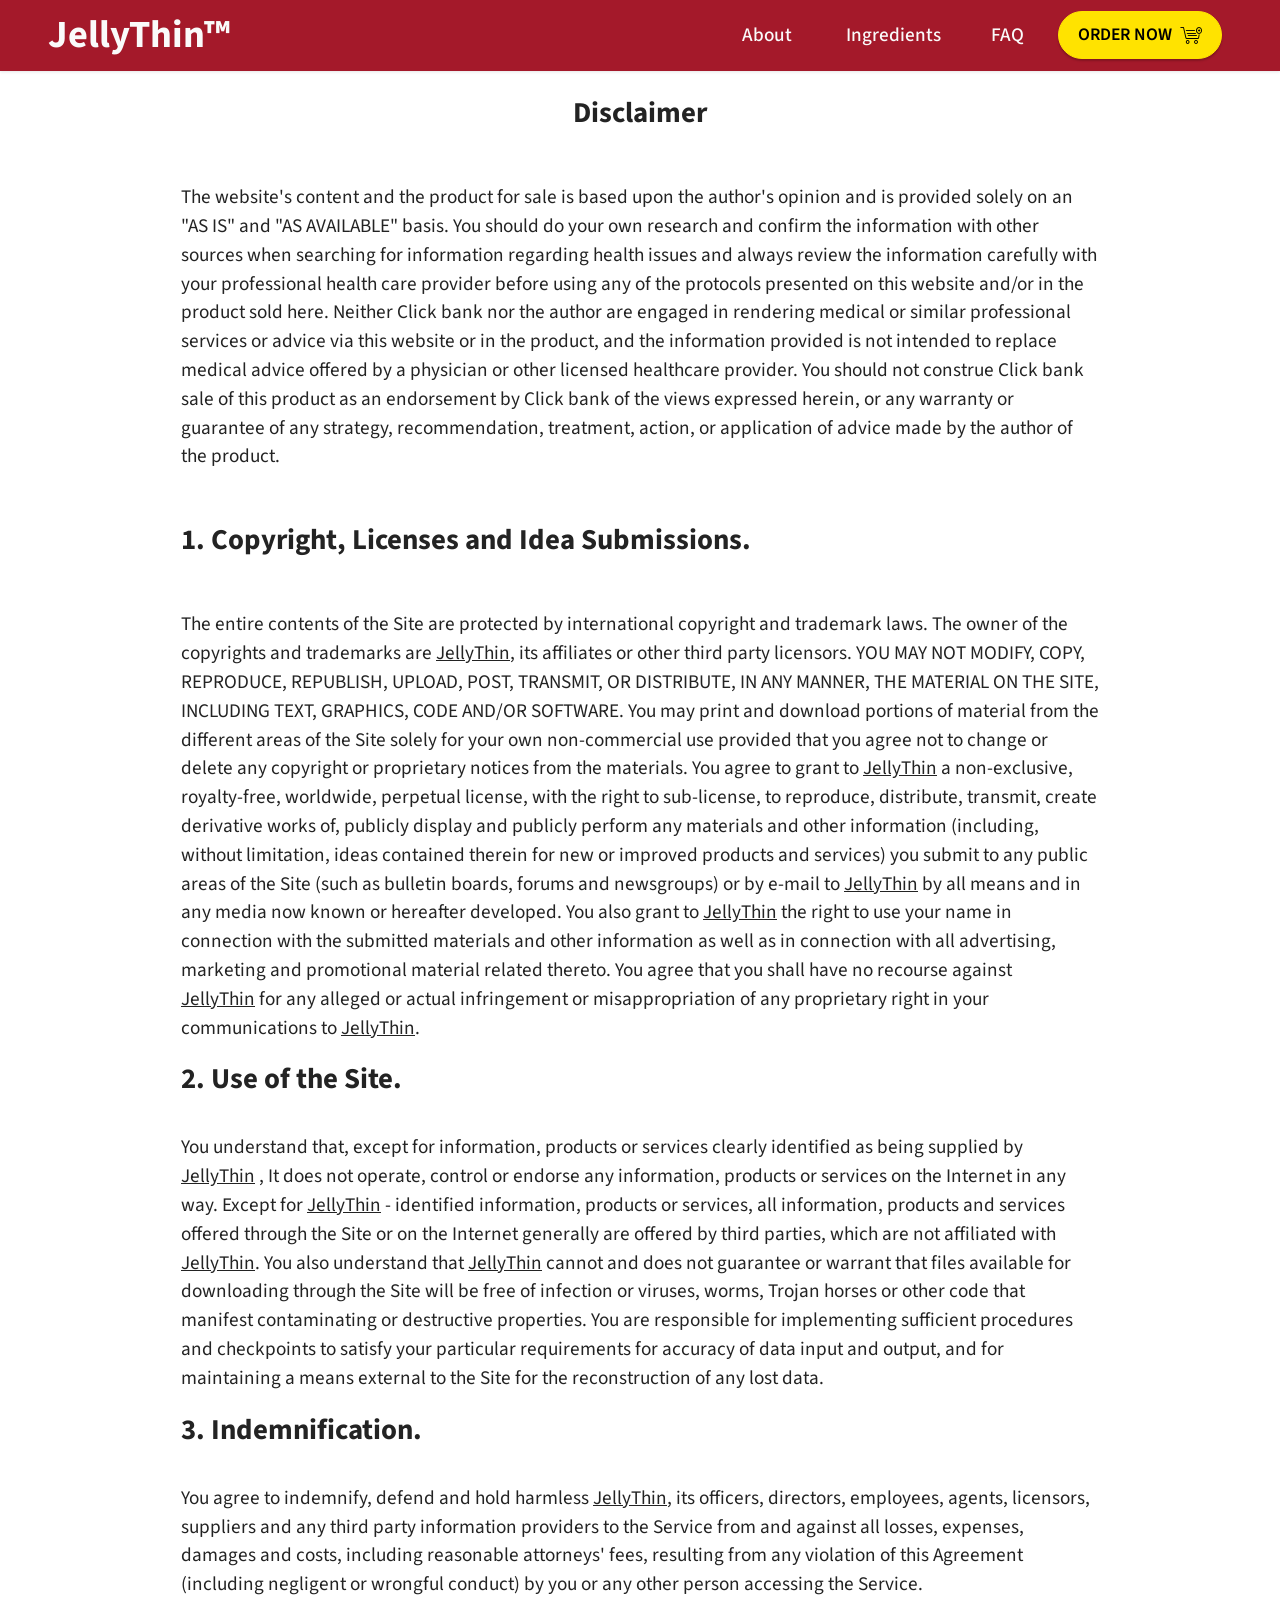
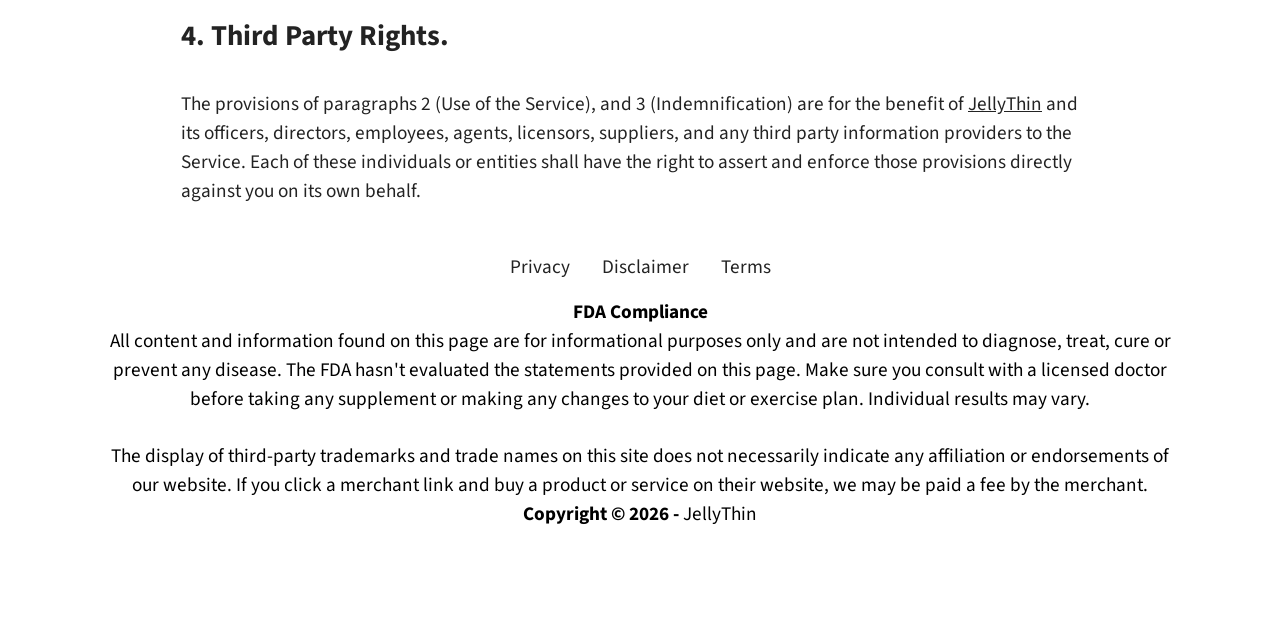
==== disclaimer.html @ e193b575 "Add files via upload" ====
<!DOCTYPE html>
<html  >
<head>
  <!-- Site made with Mobirise Website Builder v5.9.18, https://mobirise.com -->
  <meta charset="UTF-8">
  <meta http-equiv="X-UA-Compatible" content="IE=edge">
  <meta name="generator" content="Mobirise v5.9.18, mobirise.com">
  <meta name="viewport" content="width=device-width, initial-scale=1, minimum-scale=1">
  <link rel="shortcut icon" href="assets/images/jellythin-128x108.png" type="image/x-icon">
  <meta name="description" content="Disclaimer">
  
  
  <title>Disclaimer</title>
  <link rel="stylesheet" href="assets/web/assets/mobirise-icons/mobirise-icons.css">
  <link rel="stylesheet" href="assets/bootstrap/css/bootstrap.min.css">
  <link rel="stylesheet" href="assets/bootstrap/css/bootstrap-grid.min.css">
  <link rel="stylesheet" href="assets/bootstrap/css/bootstrap-reboot.min.css">
  <link rel="stylesheet" href="assets/animatecss/animate.css">
  <link rel="stylesheet" href="assets/dropdown/css/style.css">
  <link rel="stylesheet" href="assets/socicon/css/styles.css">
  <link rel="stylesheet" href="assets/theme/css/style.css">
  <link rel="preload" href="https://fonts.googleapis.com/css?family=Source+Sans+Pro:200,200i,300,300i,400,400i,600,600i,700,700i,900,900i&display=swap" as="style" onload="this.onload=null;this.rel='stylesheet'">
  <noscript><link rel="stylesheet" href="https://fonts.googleapis.com/css?family=Source+Sans+Pro:200,200i,300,300i,400,400i,600,600i,700,700i,900,900i&display=swap"></noscript>
  <link rel="preload" as="style" href="assets/mobirise/css/mbr-additional.css?v=wkaoGS"><link rel="stylesheet" href="assets/mobirise/css/mbr-additional.css?v=wkaoGS" type="text/css">

  
  
  
</head>
<body>
  
  <section data-bs-version="5.1" class="menu menu2 cid-tmA18yABu7" once="menu" id="menu2-3i">
    
    <nav class="navbar navbar-dropdown navbar-fixed-top navbar-expand-lg">
        <div class="container-fluid">
            <div class="navbar-brand">
                
                <span class="navbar-caption-wrap"><a class="navbar-caption text-white text-primary display-2" href="/order">JellyThin™<br></a></span>
            </div>
            <button class="navbar-toggler" type="button" data-toggle="collapse" data-bs-toggle="collapse" data-target="#navbarSupportedContent" data-bs-target="#navbarSupportedContent" aria-controls="navbarNavAltMarkup" aria-expanded="false" aria-label="Toggle navigation">
                <div class="hamburger">
                    <span></span>
                    <span></span>
                    <span></span>
                    <span></span>
                </div>
            </button>
            <div class="collapse navbar-collapse" id="navbarSupportedContent">
                <ul class="navbar-nav nav-dropdown" data-app-modern-menu="true"><li class="nav-item"><a class="nav-link link text-white display-7" href="index.html#image1-1t">About&nbsp;</a></li>
                    <li class="nav-item"><a class="nav-link link text-white text-primary display-7" href="index.html#content9-6c">Ingredients</a>
                    </li><li class="nav-item"><a class="nav-link link text-white text-primary display-7" href="index.html#content16-19">FAQ</a></li></ul>
                
                <div class="navbar-buttons mbr-section-btn"><a class="btn btn-primary display-4" href="https://jellythin.com/funnelb3/af1/?aff_id=16686"><span class="mbri-cart-add mbr-iconfont mbr-iconfont-btn"></span>ORDER NOW</a></div>
            </div>
        </div>
    </nav>
</section>

<section data-bs-version="5.1" class="content4 cid-tnPBHiR7om" id="content4-3j">
    

    
    
    <div class="container">
        <div class="row justify-content-center">
            <div class="title col-md-12 col-lg-10">
                <h3 class="mbr-section-title mbr-fonts-style align-center mb-4 display-5"><strong>Disclaimer</strong>
                </h3>
                
                
            </div>
        </div>
    </div>
</section>

<section data-bs-version="5.1" class="content5 cid-tAItBoYvZy" id="content5-5b">
    
    <div class="container">
        <div class="row justify-content-center">
            <div class="col-md-12 col-lg-10">
                
                
                <p class="mbr-text mbr-fonts-style display-7">
                    The website's content and the product for sale is based upon the author's opinion and is provided solely on an "AS IS" and "AS AVAILABLE" basis. You should do your own research and confirm the information with other sources when searching for information regarding health issues and always review the information carefully with your professional health care provider before using any of the protocols presented on this website and/or in the product sold here. Neither Click bank nor the author are engaged in rendering medical or similar professional services or advice via this website or in the product, and the information provided is not intended to replace medical advice offered by a physician or other licensed healthcare provider. You should not construe Click bank sale of this product as an endorsement by Click bank of the views expressed herein, or any warranty or guarantee of any strategy, recommendation, treatment, action, or application of advice made by the author of the product.</p>
            </div>
        </div>
    </div>
</section>

<section data-bs-version="5.1" class="content4 cid-tAItU4vJtG" id="content4-5c">
    

    
    
    <div class="container">
        <div class="row justify-content-center">
            <div class="title col-md-12 col-lg-10">
                <h3 class="mbr-section-title mbr-fonts-style align-center mb-4 display-5"><strong>1. Copyright, Licenses and Idea Submissions.</strong></h3>
                
                
            </div>
        </div>
    </div>
</section>

<section data-bs-version="5.1" class="content5 cid-tAIu7JBlQI" id="content5-5d">
    
    <div class="container">
        <div class="row justify-content-center">
            <div class="col-md-12 col-lg-10">
                
                
                <p class="mbr-text mbr-fonts-style display-7">
                    The entire contents of the Site are protected by international copyright and trademark laws. The owner of the copyrights and trademarks are <u>JellyThin</u>, its affiliates or other third party licensors. YOU MAY NOT MODIFY, COPY, REPRODUCE, REPUBLISH, UPLOAD, POST, TRANSMIT, OR DISTRIBUTE, IN ANY MANNER, THE MATERIAL ON THE SITE, INCLUDING TEXT, GRAPHICS, CODE AND/OR SOFTWARE. You may print and download portions of material from the different areas of the Site solely for your own non-commercial use provided that you agree not to change or delete any copyright or proprietary notices from the materials. You agree to grant to <u>JellyThin</u>&nbsp;a non-exclusive, royalty-free, worldwide, perpetual license, with the right to sub-license, to reproduce, distribute, transmit, create derivative works of, publicly display and publicly perform any materials and other information (including, without limitation, ideas contained therein for new or improved products and services) you submit to any public areas of the Site (such as bulletin boards, forums and newsgroups) or by e-mail to <u>JellyThin</u>&nbsp;by all means and in any media now known or hereafter developed. You also grant to <u>JellyThin</u>&nbsp;the right to use your name in connection with the submitted materials and other information as well as in connection with all advertising, marketing and promotional material related thereto. You agree that you shall have no recourse against <u>JellyThin</u>&nbsp;for any alleged or actual infringement or misappropriation of any proprietary right in your communications to <u>JellyThin</u>.</p>
            </div>
        </div>
    </div>
</section>

<section data-bs-version="5.1" class="content4 cid-tAIug8sEMw" id="content4-5e">
    

    
    
    <div class="container">
        <div class="row justify-content-center">
            <div class="title col-md-12 col-lg-10">
                <h3 class="mbr-section-title mbr-fonts-style align-center mb-4 display-5"><strong>2. Use of the Site.</strong></h3>
                
                
            </div>
        </div>
    </div>
</section>

<section data-bs-version="5.1" class="content5 cid-tAIuslZqyq" id="content5-5f">
    
    <div class="container">
        <div class="row justify-content-center">
            <div class="col-md-12 col-lg-10">
                
                
                <p class="mbr-text mbr-fonts-style display-7">
                    You understand that, except for information, products or services clearly identified as being supplied by <u>JellyThin</u>&nbsp;, It&nbsp;does not operate, control or endorse any information, products or services on the Internet in any way. Except for <u>JellyThin</u>&nbsp;- identified information, products or services, all information, products and services offered through the Site or on the Internet generally are offered by third parties, which are not affiliated with <u>JellyThin</u>. You also understand that <u>JellyThin</u>&nbsp;cannot and does not guarantee or warrant that files available for downloading through the Site will be free of infection or viruses, worms, Trojan horses or other code that manifest contaminating or destructive properties. You are responsible for implementing sufficient procedures and checkpoints to satisfy your particular requirements for accuracy of data input and output, and for maintaining a means external to the Site for the reconstruction of any lost data.</p>
            </div>
        </div>
    </div>
</section>

<section data-bs-version="5.1" class="content4 cid-tAIuAgAte2" id="content4-5g">
    

    
    
    <div class="container">
        <div class="row justify-content-center">
            <div class="title col-md-12 col-lg-10">
                <h3 class="mbr-section-title mbr-fonts-style align-center mb-4 display-5"><strong>3. Indemnification.</strong></h3>
                
                
            </div>
        </div>
    </div>
</section>

<section data-bs-version="5.1" class="content5 cid-tAIuBh2mSm" id="content5-5h">
    
    <div class="container">
        <div class="row justify-content-center">
            <div class="col-md-12 col-lg-10">
                
                
                <p class="mbr-text mbr-fonts-style display-7">
                    You agree to indemnify, defend and hold harmless <u>JellyThin</u>, its officers, directors, employees, agents, licensors, suppliers and any third party information providers to the Service from and against all losses, expenses, damages and costs, including reasonable attorneys' fees, resulting from any violation of this Agreement (including negligent or wrongful conduct) by you or any other person accessing the Service.</p>
            </div>
        </div>
    </div>
</section>

<section data-bs-version="5.1" class="content4 cid-tAIuNhwiAn" id="content4-5i">
    

    
    
    <div class="container">
        <div class="row justify-content-center">
            <div class="title col-md-12 col-lg-10">
                <h3 class="mbr-section-title mbr-fonts-style align-center mb-4 display-5"><strong>4. Third Party Rights.</strong></h3>
                
                
            </div>
        </div>
    </div>
</section>

<section data-bs-version="5.1" class="content5 cid-tAIuO10ISX" id="content5-5j">
    
    <div class="container">
        <div class="row justify-content-center">
            <div class="col-md-12 col-lg-10">
                
                
                <p class="mbr-text mbr-fonts-style display-7">
                    The provisions of paragraphs 2 (Use of the Service), and 3 (Indemnification) are for the benefit of <u>JellyThin</u>&nbsp;and its officers, directors, employees, agents, licensors, suppliers, and any third party information providers to the Service. Each of these individuals or entities shall have the right to assert and enforce those provisions directly against you on its own behalf.</p>
            </div>
        </div>
    </div>
</section>

<section data-bs-version="5.1" class="footer3 cid-tBujDcPTMr" once="footers" id="footer3-64">

    

    

    <div class="container">
        <div class="media-container-row align-center mbr-white">
            <div class="row row-links">
                <ul class="foot-menu">
                    
                    
                    
                    
                    
                <li class="foot-menu-item mbr-fonts-style display-7"><a href="privacy.html" class="text-danger" target="_blank">Privacy</a></li><li class="foot-menu-item mbr-fonts-style display-7"><a href="disclaimer.html" class="text-danger" target="_blank">Disclaimer</a></li><li class="foot-menu-item mbr-fonts-style display-7"><a href="terms.html" class="text-danger" target="_blank">Terms</a></li></ul>
            </div>
            
            <div class="row row-copirayt">
                <p class="mbr-text mb-0 mbr-fonts-style mbr-white align-center display-7"><strong>FDA Compliance</strong><br>All content and information found on this page are for informational purposes only and are not intended to diagnose, treat, cure or prevent any disease. The FDA hasn't evaluated the statements provided on this page. Make sure you consult with a licensed doctor before taking any supplement or making any changes to your diet or exercise plan. Individual results may vary.<br>
<br>The display of third-party trademarks and trade names on this site does not necessarily indicate any affiliation or endorsements of our website. If you click a merchant link and buy a product or service on their website, we may be paid a fee by the merchant.
<br><strong>Copyright © 2026 -&nbsp;</strong>JellyThin</p>
            </div>
        </div>
    </div>
</section><section class="display-7" style="padding: 0;align-items: center;justify-content: center;flex-wrap: wrap;    align-content: center;display: flex;position: relative;height: 4rem;"><a href="https://mobiri.se/2912600" style="flex: 1 1;height: 4rem;position: absolute;width: 100%;z-index: 1;"><img alt="" style="height: 4rem;" src="[data-uri]"></a><p style="margin: 0;text-align: center;" class="display-7">&#8204;</p><a style="z-index:1" href="https://mobirise.com/builder/no-code-website-builder.html">No Code Website Builder</a></section><script src="assets/bootstrap/js/bootstrap.bundle.min.js"></script>  <script src="assets/smoothscroll/smooth-scroll.js"></script>  <script src="assets/ytplayer/index.js"></script>  <script src="assets/dropdown/js/navbar-dropdown.js"></script>  <script src="assets/theme/js/script.js"></script>  
  
  
 <div id="scrollToTop" class="scrollToTop mbr-arrow-up"><a style="text-align: center;"><i class="mbr-arrow-up-icon mbr-arrow-up-icon-cm cm-icon cm-icon-smallarrow-up"></i></a></div>
    <input name="animation" type="hidden">
  </body>
</html>
---- assets/web/assets/mobirise-icons/mobirise-icons.css ----
@font-face {
  font-family: 'MobiriseIcons';
  src:  url('mobirise-icons.eot?spat4u');
  src:  url('mobirise-icons.eot?spat4u#iefix') format('embedded-opentype'),
    url('mobirise-icons.ttf?spat4u') format('truetype'),
    url('mobirise-icons.woff?spat4u') format('woff'),
    url('mobirise-icons.svg?spat4u#MobiriseIcons') format('svg');
  font-weight: normal;
  font-style: normal;
  font-display: swap;
}

[class^="mbri-"], [class*=" mbri-"] {
  /* use !important to prevent issues with browser extensions that change fonts */
  font-family: MobiriseIcons !important;
  speak: none;
  font-style: normal;
  font-weight: normal;
  font-variant: normal;
  text-transform: none;
  line-height: 1;

  /* Better Font Rendering =========== */
  -webkit-font-smoothing: antialiased;
  -moz-osx-font-smoothing: grayscale;
}

.mbri-add-submenu:before {
  content: "\e900";
}
.mbri-alert:before {
  content: "\e901";
}
.mbri-align-center:before {
  content: "\e902";
}
.mbri-align-justify:before {
  content: "\e903";
}
.mbri-align-left:before {
  content: "\e904";
}
.mbri-align-right:before {
  content: "\e905";
}
.mbri-android:before {
  content: "\e906";
}
.mbri-apple:before {
  content: "\e907";
}
.mbri-arrow-down:before {
  content: "\e908";
}
.mbri-arrow-next:before {
  content: "\e909";
}
.mbri-arrow-prev:before {
  content: "\e90a";
}
.mbri-arrow-up:before {
  content: "\e90b";
}
.mbri-bold:before {
  content: "\e90c";
}
.mbri-bookmark:before {
  content: "\e90d";
}
.mbri-bootstrap:before {
  content: "\e90e";
}
.mbri-briefcase:before {
  content: "\e90f";
}
.mbri-browse:before {
  content: "\e910";
}
.mbri-bulleted-list:before {
  content: "\e911";
}
.mbri-calendar:before {
  content: "\e912";
}
.mbri-camera:before {
  content: "\e913";
}
.mbri-cart-add:before {
  content: "\e914";
}
.mbri-cart-full:before {
  content: "\e915";
}
.mbri-cash:before {
  content: "\e916";
}
.mbri-change-style:before {
  content: "\e917";
}
.mbri-chat:before {
  content: "\e918";
}
.mbri-clock:before {
  content: "\e919";
}
.mbri-close:before {
  content: "\e91a";
}
.mbri-cloud:before {
  content: "\e91b";
}
.mbri-code:before {
  content: "\e91c";
}
.mbri-contact-form:before {
  content: "\e91d";
}
.mbri-credit-card:before {
  content: "\e91e";
}
.mbri-cursor-click:before {
  content: "\e91f";
}
.mbri-cust-feedback:before {
  content: "\e920";
}
.mbri-database:before {
  content: "\e921";
}
.mbri-delivery:before {
  content: "\e922";
}
.mbri-desktop:before {
  content: "\e923";
}
.mbri-devices:before {
  content: "\e924";
}
.mbri-down:before {
  content: "\e925";
}
.mbri-download:before {
  content: "\e989";
}
.mbri-drag-n-drop:before {
  content: "\e927";
}
.mbri-drag-n-drop2:before {
  content: "\e928";
}
.mbri-edit:before {
  content: "\e929";
}
.mbri-edit2:before {
  content: "\e92a";
}
.mbri-error:before {
  content: "\e92b";
}
.mbri-extension:before {
  content: "\e92c";
}
.mbri-features:before {
  content: "\e92d";
}
.mbri-file:before {
  content: "\e92e";
}
.mbri-flag:before {
  content: "\e92f";
}
.mbri-folder:before {
  content: "\e930";
}
.mbri-gift:before {
  content: "\e931";
}
.mbri-github:before {
  content: "\e932";
}
.mbri-globe:before {
  content: "\e933";
}
.mbri-globe-2:before {
  content: "\e934";
}
.mbri-growing-chart:before {
  content: "\e935";
}
.mbri-hearth:before {
  content: "\e936";
}
.mbri-help:before {
  content: "\e937";
}
.mbri-home:before {
  content: "\e938";
}
.mbri-hot-cup:before {
  content: "\e939";
}
.mbri-idea:before {
  content: "\e93a";
}
.mbri-image-gallery:before {
  content: "\e93b";
}
.mbri-image-slider:before {
  content: "\e93c";
}
.mbri-info:before {
  content: "\e93d";
}
.mbri-italic:before {
  content: "\e93e";
}
.mbri-key:before {
  content: "\e93f";
}
.mbri-laptop:before {
  content: "\e940";
}
.mbri-layers:before {
  content: "\e941";
}
.mbri-left-right:before {
  content: "\e942";
}
.mbri-left:before {
  content: "\e943";
}
.mbri-letter:before {
  content: "\e944";
}
.mbri-like:before {
  content: "\e945";
}
.mbri-link:before {
  content: "\e946";
}
.mbri-lock:before {
  content: "\e947";
}
.mbri-login:before {
  content: "\e948";
}
.mbri-logout:before {
  content: "\e949";
}
.mbri-magic-stick:before {
  content: "\e94a";
}
.mbri-map-pin:before {
  content: "\e94b";
}
.mbri-menu:before {
  content: "\e94c";
}
.mbri-mobile:before {
  content: "\e94d";
}
.mbri-mobile2:before {
  content: "\e94e";
}
.mbri-mobirise:before {
  content: "\e94f";
}
.mbri-more-horizontal:before {
  content: "\e950";
}
.mbri-more-vertical:before {
  content: "\e951";
}
.mbri-music:before {
  content: "\e952";
}
.mbri-new-file:before {
  content: "\e953";
}
.mbri-numbered-list:before {
  content: "\e954";
}
.mbri-opened-folder:before {
  content: "\e955";
}
.mbri-pages:before {
  content: "\e956";
}
.mbri-paper-plane:before {
  content: "\e957";
}
.mbri-paperclip:before {
  content: "\e958";
}
.mbri-photo:before {
  content: "\e959";
}
.mbri-photos:before {
  content: "\e95a";
}
.mbri-pin:before {
  content: "\e95b";
}
.mbri-play:before {
  content: "\e95c";
}
.mbri-plus:before {
  content: "\e95d";
}
.mbri-preview:before {
  content: "\e95e";
}
.mbri-print:before {
  content: "\e95f";
}
.mbri-protect:before {
  content: "\e960";
}
.mbri-question:before {
  content: "\e961";
}
.mbri-quote-left:before {
  content: "\e962";
}
.mbri-quote-right:before {
  content: "\e963";
}
.mbri-refresh:before {
  content: "\e964";
}
.mbri-responsive:before {
  content: "\e965";
}
.mbri-right:before {
  content: "\e966";
}
.mbri-rocket:before {
  content: "\e967";
}
.mbri-sad-face:before {
  content: "\e968";
}
.mbri-sale:before {
  content: "\e969";
}
.mbri-save:before {
  content: "\e96a";
}
.mbri-search:before {
  content: "\e96b";
}
.mbri-setting:before {
  content: "\e96c";
}
.mbri-setting2:before {
  content: "\e96d";
}
.mbri-setting3:before {
  content: "\e96e";
}
.mbri-share:before {
  content: "\e96f";
}
.mbri-shopping-bag:before {
  content: "\e970";
}
.mbri-shopping-basket:before {
  content: "\e971";
}
.mbri-shopping-cart:before {
  content: "\e972";
}
.mbri-sites:before {
  content: "\e973";
}
.mbri-smile-face:before {
  content: "\e974";
}
.mbri-speed:before {
  content: "\e975";
}
.mbri-star:before {
  content: "\e976";
}
.mbri-success:before {
  content: "\e977";
}
.mbri-sun:before {
  content: "\e978";
}
.mbri-sun2:before {
  content: "\e979";
}
.mbri-tablet:before {
  content: "\e97a";
}
.mbri-tablet-vertical:before {
  content: "\e97b";
}
.mbri-target:before {
  content: "\e97c";
}
.mbri-timer:before {
  content: "\e97d";
}
.mbri-to-ftp:before {
  content: "\e97e";
}
.mbri-to-local-drive:before {
  content: "\e97f";
}
.mbri-touch-swipe:before {
  content: "\e980";
}
.mbri-touch:before {
  content: "\e981";
}
.mbri-trash:before {
  content: "\e982";
}
.mbri-underline:before {
  content: "\e983";
}
.mbri-unlink:before {
  content: "\e984";
}
.mbri-unlock:before {
  content: "\e985";
}
.mbri-up-down:before {
  content: "\e986";
}
.mbri-up:before {
  content: "\e987";
}
.mbri-update:before {
  content: "\e988";
}
.mbri-upload:before {
 content: "\e926"; 
}
.mbri-user:before {
  content: "\e98a";
}
.mbri-user2:before {
  content: "\e98b";
}
.mbri-users:before {
  content: "\e98c";
}
.mbri-video:before {
  content: "\e98d";
}
.mbri-video-play:before {
  content: "\e98e";
}
.mbri-watch:before {
  content: "\e98f";
}
.mbri-website-theme:before {
  content: "\e990";
}
.mbri-wifi:before {
  content: "\e991";
}
.mbri-windows:before {
  content: "\e992";
}
.mbri-zoom-out:before {
  content: "\e993";
}
.mbri-redo:before {
  content: "\e994";
}
.mbri-undo:before {
  content: "\e995";
}
---- assets/dropdown/css/style.css ----
.navbar-dropdown {
  left: 0;
  padding: 0;
  position: absolute;
  right: 0;
  top: 0;
  transition: all 0.45s ease;
  z-index: 1030;
  background: #282828; }
  .navbar-dropdown .navbar-logo {
    margin-right: 0.8rem;
    transition: margin 0.3s ease-in-out;
    vertical-align: middle; }
    .navbar-dropdown .navbar-logo img {
      height: 3.125rem;
      transition: all 0.3s ease-in-out; }
    .navbar-dropdown .navbar-logo.mbr-iconfont {
      font-size: 3.125rem;
      line-height: 3.125rem; }
  .navbar-dropdown .navbar-caption {
    font-weight: 700;
    white-space: normal;
    vertical-align: -4px;
    line-height: 3.125rem !important; }
    .navbar-dropdown .navbar-caption, .navbar-dropdown .navbar-caption:hover {
      color: inherit;
      text-decoration: none; }
  .navbar-dropdown .mbr-iconfont + .navbar-caption {
    vertical-align: -1px; }
  .navbar-dropdown.navbar-fixed-top {
    position: fixed; }
  .navbar-dropdown .navbar-brand span {
    vertical-align: -4px; }
  .navbar-dropdown.bg-color.transparent {
    background: none; }
  .navbar-dropdown.navbar-short .navbar-brand {
    padding: 0.625rem 0; }
    .navbar-dropdown.navbar-short .navbar-brand span {
      vertical-align: -1px; }
  .navbar-dropdown.navbar-short .navbar-caption {
    line-height: 2.375rem !important;
    vertical-align: -2px; }
  .navbar-dropdown.navbar-short .navbar-logo {
    margin-right: 0.5rem; }
    .navbar-dropdown.navbar-short .navbar-logo img {
      height: 2.375rem; }
    .navbar-dropdown.navbar-short .navbar-logo.mbr-iconfont {
      font-size: 2.375rem;
      line-height: 2.375rem; }
  .navbar-dropdown.navbar-short .mbr-table-cell {
    height: 3.625rem; }
  .navbar-dropdown .navbar-close {
    left: 0.6875rem;
    position: fixed;
    top: 0.75rem;
    z-index: 1000; }
  .navbar-dropdown .hamburger-icon {
    content: "";
    display: inline-block;
    vertical-align: middle;
    width: 16px;
    -webkit-box-shadow: 0 -6px 0 1px #282828,0 0 0 1px #282828,0 6px 0 1px #282828;
    -moz-box-shadow: 0 -6px 0 1px #282828,0 0 0 1px #282828,0 6px 0 1px #282828;
    box-shadow: 0 -6px 0 1px #282828,0 0 0 1px #282828,0 6px 0 1px #282828; }

.dropdown-menu .dropdown-toggle[data-toggle="dropdown-submenu"]::after {
  border-bottom: 0.35em solid transparent;
  border-left: 0.35em solid;
  border-right: 0;
  border-top: 0.35em solid transparent;
  margin-left: 0.3rem; }

.dropdown-menu .dropdown-item:focus {
  outline: 0; }

.nav-dropdown {
  font-size: 0.75rem;
  font-weight: 500;
  height: auto !important; }
  .nav-dropdown .nav-btn {
    padding-left: 1rem; }
  .nav-dropdown .link {
    margin: .667em 1.667em;
    font-weight: 500;
    padding: 0;
    transition: color .2s ease-in-out; }
    .nav-dropdown .link.dropdown-toggle {
      margin-right: 2.583em; }
      .nav-dropdown .link.dropdown-toggle::after {
        margin-left: .25rem;
        border-top: 0.35em solid;
        border-right: 0.35em solid transparent;
        border-left: 0.35em solid transparent;
        border-bottom: 0; }
      .nav-dropdown .link.dropdown-toggle[aria-expanded="true"] {
        margin: 0;
        padding: 0.667em 3.263em  0.667em 1.667em; }
  .nav-dropdown .link::after,
  .nav-dropdown .dropdown-item::after {
    color: inherit; }
  .nav-dropdown .btn {
    font-size: 0.75rem;
    font-weight: 700;
    letter-spacing: 0;
    margin-bottom: 0;
    padding-left: 1.25rem;
    padding-right: 1.25rem; }
  .nav-dropdown .dropdown-menu {
    border-radius: 0;
    border: 0;
    left: 0;
    margin: 0;
    padding-bottom: 1.25rem;
    padding-top: 1.25rem;
    position: relative; }
  .nav-dropdown .dropdown-submenu {
    margin-left: 0.125rem;
    top: 0; }
  .nav-dropdown .dropdown-item {
    font-weight: 500;
    line-height: 2;
    padding: 0.3846em 4.615em 0.3846em 1.5385em;
    position: relative;
    transition: color .2s ease-in-out, background-color .2s ease-in-out; }
    .nav-dropdown .dropdown-item::after {
      margin-top: -0.3077em;
      position: absolute;
      right: 1.1538em;
      top: 50%; }
    .nav-dropdown .dropdown-item:focus, .nav-dropdown .dropdown-item:hover {
      background: none; }

@media (max-width: 767px) {
  .nav-dropdown.navbar-toggleable-sm {
    bottom: 0;
    display: none;
    left: 0;
    overflow-x: hidden;
    position: fixed;
    top: 0;
    transform: translateX(-100%);
    -ms-transform: translateX(-100%);
    -webkit-transform: translateX(-100%);
    width: 18.75rem;
    z-index: 999; } }
.nav-dropdown.navbar-toggleable-xl {
  bottom: 0;
  display: none;
  left: 0;
  overflow-x: hidden;
  position: fixed;
  top: 0;
  transform: translateX(-100%);
  -ms-transform: translateX(-100%);
  -webkit-transform: translateX(-100%);
  width: 18.75rem;
  z-index: 999; }

.nav-dropdown-sm {
  display: block !important;
  overflow-x: hidden;
  overflow: auto;
  padding-top: 3.875rem; }
  .nav-dropdown-sm::after {
    content: "";
    display: block;
    height: 3rem;
    width: 100%; }
  .nav-dropdown-sm.collapse.in ~ .navbar-close {
    display: block !important; }
  .nav-dropdown-sm.collapsing, .nav-dropdown-sm.collapse.in {
    transform: translateX(0);
    -ms-transform: translateX(0);
    -webkit-transform: translateX(0);
    transition: all 0.25s ease-out;
    -webkit-transition: all 0.25s ease-out;
    background: #282828; }
  .nav-dropdown-sm.collapsing[aria-expanded="false"] {
    transform: translateX(-100%);
    -ms-transform: translateX(-100%);
    -webkit-transform: translateX(-100%); }
  .nav-dropdown-sm .nav-item {
    display: block;
    margin-left: 0 !important;
    padding-left: 0; }
  .nav-dropdown-sm .link,
  .nav-dropdown-sm .dropdown-item {
    border-top: 1px dotted rgba(255, 255, 255, 0.1);
    font-size: 0.8125rem;
    line-height: 1.6;
    margin: 0 !important;
    padding: 0.875rem 2.4rem 0.875rem 1.5625rem !important;
    position: relative;
    white-space: normal; }
    .nav-dropdown-sm .link:focus, .nav-dropdown-sm .link:hover,
    .nav-dropdown-sm .dropdown-item:focus,
    .nav-dropdown-sm .dropdown-item:hover {
      background: rgba(0, 0, 0, 0.2) !important;
      color: #c0a375; }
  .nav-dropdown-sm .nav-btn {
    position: relative;
    padding: 1.5625rem 1.5625rem 0 1.5625rem; }
    .nav-dropdown-sm .nav-btn::before {
      border-top: 1px dotted rgba(255, 255, 255, 0.1);
      content: "";
      left: 0;
      position: absolute;
      top: 0;
      width: 100%; }
    .nav-dropdown-sm .nav-btn + .nav-btn {
      padding-top: 0.625rem; }
      .nav-dropdown-sm .nav-btn + .nav-btn::before {
        display: none; }
  .nav-dropdown-sm .btn {
    padding: 0.625rem 0; }
  .nav-dropdown-sm .dropdown-toggle[data-toggle="dropdown-submenu"]::after {
    margin-left: .25rem;
    border-top: 0.35em solid;
    border-right: 0.35em solid transparent;
    border-left: 0.35em solid transparent;
    border-bottom: 0; }
  .nav-dropdown-sm .dropdown-toggle[data-toggle="dropdown-submenu"][aria-expanded="true"]::after {
    border-top: 0;
    border-right: 0.35em solid transparent;
    border-left: 0.35em solid transparent;
    border-bottom: 0.35em solid; }
  .nav-dropdown-sm .dropdown-menu {
    margin: 0;
    padding: 0;
    position: relative;
    top: 0;
    left: 0;
    width: 100%;
    border: 0;
    float: none;
    border-radius: 0;
    background: none; }
  .nav-dropdown-sm .dropdown-submenu {
    left: 100%;
    margin-left: 0.125rem;
    margin-top: -1.25rem;
    top: 0; }

.navbar-toggleable-sm .nav-dropdown .dropdown-menu {
  position: absolute; }

.navbar-toggleable-sm .nav-dropdown .dropdown-submenu {
  left: 100%;
  margin-left: 0.125rem;
  margin-top: -1.25rem;
  top: 0; }

.navbar-toggleable-sm.opened .nav-dropdown .dropdown-menu {
  position: relative; }

.navbar-toggleable-sm.opened .nav-dropdown .dropdown-submenu {
  left: 0;
  margin-left: 00rem;
  margin-top: 0rem;
  top: 0; }

.is-builder .nav-dropdown.collapsing {
  transition: none !important; }
---- assets/socicon/css/styles.css ----
@charset "UTF-8";

@font-face {
  font-family: 'Socicon';
  src:  url('../fonts/socicon.eot');
  src:  url('../fonts/socicon.eot?#iefix') format('embedded-opentype'),
    url('../fonts/socicon.woff2') format('woff2'),
    url('../fonts/socicon.ttf') format('truetype'),
    url('../fonts/socicon.woff') format('woff'),
    url('../fonts/socicon.svg#socicon') format('svg');
  font-weight: normal;
  font-style: normal;
  font-display: swap;
}

[data-icon]:before {
  font-family: "socicon" !important;
  content: attr(data-icon);
  font-style: normal !important;
  font-weight: normal !important;
  font-variant: normal !important;
  text-transform: none !important;
  speak: none;
  line-height: 1;
  -webkit-font-smoothing: antialiased;
  -moz-osx-font-smoothing: grayscale;
}

[class^="socicon-"], [class*=" socicon-"] {
  /* use !important to prevent issues with browser extensions that change fonts */
  font-family: 'Socicon' !important;
  speak: none;
  font-style: normal;
  font-weight: normal;
  font-variant: normal;
  text-transform: none;
  line-height: 1;

  /* Better Font Rendering =========== */
  -webkit-font-smoothing: antialiased;
  -moz-osx-font-smoothing: grayscale;
}

.socicon-500px:before {
  content: "\e000";
}
.socicon-8tracks:before {
  content: "\e001";
}
.socicon-airbnb:before {
  content: "\e002";
}
.socicon-alliance:before {
  content: "\e003";
}
.socicon-amazon:before {
  content: "\e004";
}
.socicon-amplement:before {
  content: "\e005";
}
.socicon-android:before {
  content: "\e006";
}
.socicon-angellist:before {
  content: "\e007";
}
.socicon-apple:before {
  content: "\e008";
}
.socicon-appnet:before {
  content: "\e009";
}
.socicon-baidu:before {
  content: "\e00a";
}
.socicon-bandcamp:before {
  content: "\e00b";
}
.socicon-battlenet:before {
  content: "\e00c";
}
.socicon-mixer:before {
  content: "\e00d";
}
.socicon-bebee:before {
  content: "\e00e";
}
.socicon-bebo:before {
  content: "\e00f";
}
.socicon-behance:before {
  content: "\e010";
}
.socicon-blizzard:before {
  content: "\e011";
}
.socicon-blogger:before {
  content: "\e012";
}
.socicon-buffer:before {
  content: "\e013";
}
.socicon-chrome:before {
  content: "\e014";
}
.socicon-coderwall:before {
  content: "\e015";
}
.socicon-curse:before {
  content: "\e016";
}
.socicon-dailymotion:before {
  content: "\e017";
}
.socicon-deezer:before {
  content: "\e018";
}
.socicon-delicious:before {
  content: "\e019";
}
.socicon-deviantart:before {
  content: "\e01a";
}
.socicon-diablo:before {
  content: "\e01b";
}
.socicon-digg:before {
  content: "\e01c";
}
.socicon-discord:before {
  content: "\e01d";
}
.socicon-disqus:before {
  content: "\e01e";
}
.socicon-douban:before {
  content: "\e01f";
}
.socicon-draugiem:before {
  content: "\e020";
}
.socicon-dribbble:before {
  content: "\e021";
}
.socicon-drupal:before {
  content: "\e022";
}
.socicon-ebay:before {
  content: "\e023";
}
.socicon-ello:before {
  content: "\e024";
}
.socicon-endomodo:before {
  content: "\e025";
}
.socicon-envato:before {
  content: "\e026";
}
.socicon-etsy:before {
  content: "\e027";
}
.socicon-facebook:before {
  content: "\e028";
}
.socicon-feedburner:before {
  content: "\e029";
}
.socicon-filmweb:before {
  content: "\e02a";
}
.socicon-firefox:before {
  content: "\e02b";
}
.socicon-flattr:before {
  content: "\e02c";
}
.socicon-flickr:before {
  content: "\e02d";
}
.socicon-formulr:before {
  content: "\e02e";
}
.socicon-forrst:before {
  content: "\e02f";
}
.socicon-foursquare:before {
  content: "\e030";
}
.socicon-friendfeed:before {
  content: "\e031";
}
.socicon-github:before {
  content: "\e032";
}
.socicon-goodreads:before {
  content: "\e033";
}
.socicon-google:before {
  content: "\e034";
}
.socicon-googlescholar:before {
  content: "\e035";
}
.socicon-googlegroups:before {
  content: "\e036";
}
.socicon-googlephotos:before {
  content: "\e037";
}
.socicon-googleplus:before {
  content: "\e038";
}
.socicon-grooveshark:before {
  content: "\e039";
}
.socicon-hackerrank:before {
  content: "\e03a";
}
.socicon-hearthstone:before {
  content: "\e03b";
}
.socicon-hellocoton:before {
  content: "\e03c";
}
.socicon-heroes:before {
  content: "\e03d";
}
.socicon-smashcast:before {
  content: "\e03e";
}
.socicon-horde:before {
  content: "\e03f";
}
.socicon-houzz:before {
  content: "\e040";
}
.socicon-icq:before {
  content: "\e041";
}
.socicon-identica:before {
  content: "\e042";
}
.socicon-imdb:before {
  content: "\e043";
}
.socicon-instagram:before {
  content: "\e044";
}
.socicon-issuu:before {
  content: "\e045";
}
.socicon-istock:before {
  content: "\e046";
}
.socicon-itunes:before {
  content: "\e047";
}
.socicon-keybase:before {
  content: "\e048";
}
.socicon-lanyrd:before {
  content: "\e049";
}
.socicon-lastfm:before {
  content: "\e04a";
}
.socicon-line:before {
  content: "\e04b";
}
.socicon-linkedin:before {
  content: "\e04c";
}
.socicon-livejournal:before {
  content: "\e04d";
}
.socicon-lyft:before {
  content: "\e04e";
}
.socicon-macos:before {
  content: "\e04f";
}
.socicon-mail:before {
  content: "\e050";
}
.socicon-medium:before {
  content: "\e051";
}
.socicon-meetup:before {
  content: "\e052";
}
.socicon-mixcloud:before {
  content: "\e053";
}
.socicon-modelmayhem:before {
  content: "\e054";
}
.socicon-mumble:before {
  content: "\e055";
}
.socicon-myspace:before {
  content: "\e056";
}
.socicon-newsvine:before {
  content: "\e057";
}
.socicon-nintendo:before {
  content: "\e058";
}
.socicon-npm:before {
  content: "\e059";
}
.socicon-odnoklassniki:before {
  content: "\e05a";
}
.socicon-openid:before {
  content: "\e05b";
}
.socicon-opera:before {
  content: "\e05c";
}
.socicon-outlook:before {
  content: "\e05d";
}
.socicon-overwatch:before {
  content: "\e05e";
}
.socicon-patreon:before {
  content: "\e05f";
}
.socicon-paypal:before {
  content: "\e060";
}
.socicon-periscope:before {
  content: "\e061";
}
.socicon-persona:before {
  content: "\e062";
}
.socicon-pinterest:before {
  content: "\e063";
}
.socicon-play:before {
  content: "\e064";
}
.socicon-player:before {
  content: "\e065";
}
.socicon-playstation:before {
  content: "\e066";
}
.socicon-pocket:before {
  content: "\e067";
}
.socicon-qq:before {
  content: "\e068";
}
.socicon-quora:before {
  content: "\e069";
}
.socicon-raidcall:before {
  content: "\e06a";
}
.socicon-ravelry:before {
  content: "\e06b";
}
.socicon-reddit:before {
  content: "\e06c";
}
.socicon-renren:before {
  content: "\e06d";
}
.socicon-researchgate:before {
  content: "\e06e";
}
.socicon-residentadvisor:before {
  content: "\e06f";
}
.socicon-reverbnation:before {
  content: "\e070";
}
.socicon-rss:before {
  content: "\e071";
}
.socicon-sharethis:before {
  content: "\e072";
}
.socicon-skype:before {
  content: "\e073";
}
.socicon-slideshare:before {
  content: "\e074";
}
.socicon-smugmug:before {
  content: "\e075";
}
.socicon-snapchat:before {
  content: "\e076";
}
.socicon-songkick:before {
  content: "\e077";
}
.socicon-soundcloud:before {
  content: "\e078";
}
.socicon-spotify:before {
  content: "\e079";
}
.socicon-stackexchange:before {
  content: "\e07a";
}
.socicon-stackoverflow:before {
  content: "\e07b";
}
.socicon-starcraft:before {
  content: "\e07c";
}
.socicon-stayfriends:before {
  content: "\e07d";
}
.socicon-steam:before {
  content: "\e07e";
}
.socicon-storehouse:before {
  content: "\e07f";
}
.socicon-strava:before {
  content: "\e080";
}
.socicon-streamjar:before {
  content: "\e081";
}
.socicon-stumbleupon:before {
  content: "\e082";
}
.socicon-swarm:before {
  content: "\e083";
}
.socicon-teamspeak:before {
  content: "\e084";
}
.socicon-teamviewer:before {
  content: "\e085";
}
.socicon-technorati:before {
  content: "\e086";
}
.socicon-telegram:before {
  content: "\e087";
}
.socicon-tripadvisor:before {
  content: "\e088";
}
.socicon-tripit:before {
  content: "\e089";
}
.socicon-triplej:before {
  content: "\e08a";
}
.socicon-tumblr:before {
  content: "\e08b";
}
.socicon-twitch:before {
  content: "\e08c";
}
.socicon-twitter:before {
  content: "\e08d";
}
.socicon-uber:before {
  content: "\e08e";
}
.socicon-ventrilo:before {
  content: "\e08f";
}
.socicon-viadeo:before {
  content: "\e090";
}
.socicon-viber:before {
  content: "\e091";
}
.socicon-viewbug:before {
  content: "\e092";
}
.socicon-vimeo:before {
  content: "\e093";
}
.socicon-vine:before {
  content: "\e094";
}
.socicon-vkontakte:before {
  content: "\e095";
}
.socicon-warcraft:before {
  content: "\e096";
}
.socicon-wechat:before {
  content: "\e097";
}
.socicon-weibo:before {
  content: "\e098";
}
.socicon-whatsapp:before {
  content: "\e099";
}
.socicon-wikipedia:before {
  content: "\e09a";
}
.socicon-windows:before {
  content: "\e09b";
}
.socicon-wordpress:before {
  content: "\e09c";
}
.socicon-wykop:before {
  content: "\e09d";
}
.socicon-xbox:before {
  content: "\e09e";
}
.socicon-xing:before {
  content: "\e09f";
}
.socicon-yahoo:before {
  content: "\e0a0";
}
.socicon-yammer:before {
  content: "\e0a1";
}
.socicon-yandex:before {
  content: "\e0a2";
}
.socicon-yelp:before {
  content: "\e0a3";
}
.socicon-younow:before {
  content: "\e0a4";
}
.socicon-youtube:before {
  content: "\e0a5";
}
.socicon-zapier:before {
  content: "\e0a6";
}
.socicon-zerply:before {
  content: "\e0a7";
}
.socicon-zomato:before {
  content: "\e0a8";
}
.socicon-zynga:before {
  content: "\e0a9";
}
.socicon-spreadshirt:before {
  content: "\e901";
}
.socicon-gamejolt:before {
  content: "\e902";
}
.socicon-trello:before {
  content: "\e903";
}
.socicon-tunein:before {
  content: "\e904";
}
.socicon-bloglovin:before {
  content: "\e905";
}
.socicon-gamewisp:before {
  content: "\e906";
}
.socicon-messenger:before {
  content: "\e907";
}
.socicon-pandora:before {
  content: "\e908";
}
.socicon-augment:before {
  content: "\e909";
}
.socicon-bitbucket:before {
  content: "\e90a";
}
.socicon-fyuse:before {
  content: "\e90b";
}
.socicon-yt-gaming:before {
  content: "\e90c";
}
.socicon-sketchfab:before {
  content: "\e90d";
}
.socicon-mobcrush:before {
  content: "\e90e";
}
.socicon-microsoft:before {
  content: "\e90f";
}
.socicon-realtor:before {
  content: "\e910";
}
.socicon-tidal:before {
  content: "\e911";
}
.socicon-qobuz:before {
  content: "\e912";
}
.socicon-natgeo:before {
  content: "\e913";
}
.socicon-mastodon:before {
  content: "\e914";
}
.socicon-unsplash:before {
  content: "\e915";
}
.socicon-homeadvisor:before {
  content: "\e916";
}
.socicon-angieslist:before {
  content: "\e917";
}
.socicon-codepen:before {
  content: "\e918";
}
.socicon-slack:before {
  content: "\e919";
}
.socicon-openaigym:before {
  content: "\e91a";
}
.socicon-logmein:before {
  content: "\e91b";
}
.socicon-fiverr:before {
  content: "\e91c";
}
.socicon-gotomeeting:before {
  content: "\e91d";
}
.socicon-aliexpress:before {
  content: "\e91e";
}
.socicon-guru:before {
  content: "\e91f";
}
.socicon-appstore:before {
  content: "\e920";
}
.socicon-homes:before {
  content: "\e921";
}
.socicon-zoom:before {
  content: "\e922";
}
.socicon-alibaba:before {
  content: "\e923";
}
.socicon-craigslist:before {
  content: "\e924";
}
.socicon-wix:before {
  content: "\e925";
}
.socicon-redfin:before {
  content: "\e926";
}
.socicon-googlecalendar:before {
  content: "\e927";
}
.socicon-shopify:before {
  content: "\e928";
}
.socicon-freelancer:before {
  content: "\e929";
}
.socicon-seedrs:before {
  content: "\e92a";
}
.socicon-bing:before {
  content: "\e92b";
}
.socicon-doodle:before {
  content: "\e92c";
}
.socicon-bonanza:before {
  content: "\e92d";
}
.socicon-squarespace:before {
  content: "\e92e";
}
.socicon-toptal:before {
  content: "\e92f";
}
.socicon-gust:before {
  content: "\e930";
}
.socicon-ask:before {
  content: "\e931";
}
.socicon-trulia:before {
  content: "\e932";
}
.socicon-loomly:before {
  content: "\e933";
}
.socicon-ghost:before {
  content: "\e934";
}
.socicon-upwork:before {
  content: "\e935";
}
.socicon-fundable:before {
  content: "\e936";
}
.socicon-booking:before {
  content: "\e937";
}
.socicon-googlemaps:before {
  content: "\e938";
}
.socicon-zillow:before {
  content: "\e939";
}
.socicon-niconico:before {
  content: "\e93a";
}
.socicon-toneden:before {
  content: "\e93b";
}
.socicon-crunchbase:before {
  content: "\e93c";
}
.socicon-homefy:before {
  content: "\e93d";
}
.socicon-calendly:before {
  content: "\e93e";
}
.socicon-livemaster:before {
  content: "\e93f";
}
.socicon-udemy:before {
  content: "\e940";
}
.socicon-codered:before {
  content: "\e941";
}
.socicon-origin:before {
  content: "\e942";
}
.socicon-nextdoor:before {
  content: "\e943";
}
.socicon-portfolio:before {
  content: "\e944";
}
.socicon-instructables:before {
  content: "\e945";
}
.socicon-gitlab:before {
  content: "\e946";
}
.socicon-hackernews:before {
  content: "\e947";
}
.socicon-smashwords:before {
  content: "\e948";
}
.socicon-kobo:before {
  content: "\e949";
}
.socicon-bookbub:before {
  content: "\e94a";
}
.socicon-mailru:before {
  content: "\e94b";
}
.socicon-moddb:before {
  content: "\e94c";
}
.socicon-indiedb:before {
  content: "\e94d";
}
.socicon-traxsource:before {
  content: "\e94e";
}
.socicon-gamefor:before {
  content: "\e94f";
}
.socicon-pixiv:before {
  content: "\e950";
}
.socicon-myanimelist:before {
  content: "\e951";
}
.socicon-blackberry:before {
  content: "\e952";
}
.socicon-wickr:before {
  content: "\e953";
}
.socicon-spip:before {
  content: "\e954";
}
.socicon-napster:before {
  content: "\e955";
}
.socicon-beatport:before {
  content: "\e956";
}
.socicon-hackerone:before {
  content: "\e957";
}
.socicon-internet:before {
  content: "\e958";
}
.socicon-ubuntu:before {
  content: "\e959";
}
.socicon-artstation:before {
  content: "\e95a";
}
.socicon-invision:before {
  content: "\e95b";
}
.socicon-torial:before {
  content: "\e95c";
}
.socicon-collectorz:before {
  content: "\e95d";
}
.socicon-seenthis:before {
  content: "\e95e";
}
.socicon-googleplaymusic:before {
  content: "\e95f";
}
.socicon-debian:before {
  content: "\e960";
}
.socicon-filmfreeway:before {
  content: "\e961";
}
.socicon-gnome:before {
  content: "\e962";
}
.socicon-itchio:before {
  content: "\e963";
}
.socicon-jamendo:before {
  content: "\e964";
}
.socicon-mix:before {
  content: "\e965";
}
.socicon-sharepoint:before {
  content: "\e966";
}
.socicon-tinder:before {
  content: "\e967";
}
.socicon-windguru:before {
  content: "\e968";
}
.socicon-cdbaby:before {
  content: "\e969";
}
.socicon-elementaryos:before {
  content: "\e96a";
}
.socicon-stage32:before {
  content: "\e96b";
}
.socicon-tiktok:before {
  content: "\e96c";
}
.socicon-gitter:before {
  content: "\e96d";
}
.socicon-letterboxd:before {
  content: "\e96e";
}
.socicon-threema:before {
  content: "\e96f";
}
.socicon-splice:before {
  content: "\e970";
}
.socicon-metapop:before {
  content: "\e971";
}
.socicon-naver:before {
  content: "\e972";
}
.socicon-remote:before {
  content: "\e973";
}
.socicon-flipboard:before {
  content: "\e974";
}
.socicon-googlehangouts:before {
  content: "\e975";
}
.socicon-dlive:before {
  content: "\e976";
}
.socicon-vsco:before {
  content: "\e977";
}
.socicon-stitcher:before {
  content: "\e978";
}
.socicon-avvo:before {
  content: "\e979";
}
.socicon-redbubble:before {
  content: "\e97a";
}
.socicon-society6:before {
  content: "\e97b";
}
.socicon-zazzle:before {
  content: "\e97c";
}
.socicon-eitaa:before {
  content: "\e97d";
}
.socicon-soroush:before {
  content: "\e97e";
}
.socicon-bale:before {
  content: "\e97f";
}
---- assets/theme/css/style.css ----
@charset "UTF-8";
section {
  background-color: #ffffff;
}

body {
  font-style: normal;
  line-height: 1.5;
  font-weight: 400;
  color: #232323;
  position: relative;
}

button {
  background-color: transparent;
  border-color: transparent;
}

section,
.container,
.container-fluid {
  position: relative;
  word-wrap: break-word;
}

a.mbr-iconfont:hover {
  text-decoration: none;
}

.article .lead p,
.article .lead ul,
.article .lead ol,
.article .lead pre,
.article .lead blockquote {
  margin-bottom: 0;
}

a {
  font-style: normal;
  font-weight: 400;
  cursor: pointer;
}
a, a:hover {
  text-decoration: none;
}

.mbr-section-title {
  font-style: normal;
  line-height: 1.3;
}

.mbr-section-subtitle {
  line-height: 1.3;
}

.mbr-text {
  font-style: normal;
  line-height: 1.7;
}

h1,
h2,
h3,
h4,
h5,
h6,
.display-1,
.display-2,
.display-4,
.display-5,
.display-7,
span,
p,
a {
  line-height: 1;
  word-break: break-word;
  word-wrap: break-word;
  font-weight: 400;
}

b,
strong {
  font-weight: bold;
}

input:-webkit-autofill, input:-webkit-autofill:hover, input:-webkit-autofill:focus, input:-webkit-autofill:active {
  transition-delay: 9999s;
  -webkit-transition-property: background-color, color;
  transition-property: background-color, color;
}

textarea[type=hidden] {
  display: none;
}

section {
  background-position: 50% 50%;
  background-repeat: no-repeat;
  background-size: cover;
}
section .mbr-background-video,
section .mbr-background-video-preview {
  position: absolute;
  bottom: 0;
  left: 0;
  right: 0;
  top: 0;
}

.hidden {
  visibility: hidden;
}

.mbr-z-index20 {
  z-index: 20;
}

/*! Base colors */
.mbr-white {
  color: #ffffff;
}

.mbr-black {
  color: #111111;
}

.mbr-bg-white {
  background-color: #ffffff;
}

.mbr-bg-black {
  background-color: #000000;
}

/*! Text-aligns */
.align-left {
  text-align: left;
}

.align-center {
  text-align: center;
}

.align-right {
  text-align: right;
}

/*! Font-weight  */
.mbr-light {
  font-weight: 300;
}

.mbr-regular {
  font-weight: 400;
}

.mbr-semibold {
  font-weight: 500;
}

.mbr-bold {
  font-weight: 700;
}

/*! Media  */
.media-content {
  flex-basis: 100%;
}

.media-container-row {
  display: flex;
  flex-direction: row;
  flex-wrap: wrap;
  justify-content: center;
  align-content: center;
  align-items: start;
}
.media-container-row .media-size-item {
  width: 400px;
}

.media-container-column {
  display: flex;
  flex-direction: column;
  flex-wrap: wrap;
  justify-content: center;
  align-content: center;
  align-items: stretch;
}
.media-container-column > * {
  width: 100%;
}

@media (min-width: 992px) {
  .media-container-row {
    flex-wrap: nowrap;
  }
}
figure {
  margin-bottom: 0;
  overflow: hidden;
}

figure[mbr-media-size] {
  transition: width 0.1s;
}

img,
iframe {
  display: block;
  width: 100%;
}

.card {
  background-color: transparent;
  border: none;
}

.card-box {
  width: 100%;
}

.card-img {
  text-align: center;
  flex-shrink: 0;
  -webkit-flex-shrink: 0;
}

.media {
  max-width: 100%;
  margin: 0 auto;
}

.mbr-figure {
  align-self: center;
}

.media-container > div {
  max-width: 100%;
}

.mbr-figure img,
.card-img img {
  width: 100%;
}

@media (max-width: 991px) {
  .media-size-item {
    width: auto !important;
  }

  .media {
    width: auto;
  }

  .mbr-figure {
    width: 100% !important;
  }
}
/*! Buttons */
.mbr-section-btn {
  margin-left: -0.6rem;
  margin-right: -0.6rem;
  font-size: 0;
}

.btn {
  font-weight: 600;
  border-width: 1px;
  font-style: normal;
  margin: 0.6rem 0.6rem;
  white-space: normal;
  transition: all 0.2s ease-in-out;
  display: inline-flex;
  align-items: center;
  justify-content: center;
  word-break: break-word;
}

.btn-sm {
  font-weight: 600;
  letter-spacing: 0px;
  transition: all 0.3s ease-in-out;
}

.btn-md {
  font-weight: 600;
  letter-spacing: 0px;
  transition: all 0.3s ease-in-out;
}

.btn-lg {
  font-weight: 600;
  letter-spacing: 0px;
  transition: all 0.3s ease-in-out;
}

.btn-form {
  margin: 0;
}
.btn-form:hover {
  cursor: pointer;
}

nav .mbr-section-btn {
  margin-left: 0rem;
  margin-right: 0rem;
}

/*! Btn icon margin */
.btn .mbr-iconfont,
.btn.btn-sm .mbr-iconfont {
  order: 1;
  cursor: pointer;
  margin-left: 0.5rem;
  vertical-align: sub;
}

.btn.btn-md .mbr-iconfont,
.btn.btn-md .mbr-iconfont {
  margin-left: 0.8rem;
}

.mbr-regular {
  font-weight: 400;
}

.mbr-semibold {
  font-weight: 500;
}

.mbr-bold {
  font-weight: 700;
}

[type=submit] {
  -webkit-appearance: none;
}

/*! Full-screen */
.mbr-fullscreen .mbr-overlay {
  min-height: 100vh;
}

.mbr-fullscreen {
  display: flex;
  display: -moz-flex;
  display: -ms-flex;
  display: -o-flex;
  align-items: center;
  min-height: 100vh;
  padding-top: 3rem;
  padding-bottom: 3rem;
}

/*! Map */
.map {
  height: 25rem;
  position: relative;
}
.map iframe {
  width: 100%;
  height: 100%;
}

/*! Scroll to top arrow */
.mbr-arrow-up {
  bottom: 25px;
  right: 90px;
  position: fixed;
  text-align: right;
  z-index: 5000;
  color: #ffffff;
  font-size: 22px;
}

.mbr-arrow-up a {
  background: rgba(0, 0, 0, 0.2);
  border-radius: 50%;
  color: #fff;
  display: inline-block;
  height: 60px;
  width: 60px;
  border: 2px solid #fff;
  outline-style: none !important;
  position: relative;
  text-decoration: none;
  transition: all 0.3s ease-in-out;
  cursor: pointer;
  text-align: center;
}
.mbr-arrow-up a:hover {
  background-color: rgba(0, 0, 0, 0.4);
}
.mbr-arrow-up a i {
  line-height: 60px;
}

.mbr-arrow-up-icon {
  display: block;
  color: #fff;
}

.mbr-arrow-up-icon::before {
  content: "›";
  display: inline-block;
  font-family: serif;
  font-size: 22px;
  line-height: 1;
  font-style: normal;
  position: relative;
  top: 6px;
  left: -4px;
  transform: rotate(-90deg);
}

/*! Arrow Down */
.mbr-arrow {
  position: absolute;
  bottom: 45px;
  left: 50%;
  width: 60px;
  height: 60px;
  cursor: pointer;
  background-color: rgba(80, 80, 80, 0.5);
  border-radius: 50%;
  transform: translateX(-50%);
}
@media (max-width: 767px) {
  .mbr-arrow {
    display: none;
  }
}
.mbr-arrow > a {
  display: inline-block;
  text-decoration: none;
  outline-style: none;
  -webkit-animation: arrowdown 1.7s ease-in-out infinite;
          animation: arrowdown 1.7s ease-in-out infinite;
  color: #ffffff;
}
.mbr-arrow > a > i {
  position: absolute;
  top: -2px;
  left: 15px;
  font-size: 2rem;
}

#scrollToTop a i::before {
  content: "";
  position: absolute;
  display: block;
  border-bottom: 2.5px solid #fff;
  border-left: 2.5px solid #fff;
  width: 27.8%;
  height: 27.8%;
  left: 50%;
  top: 51%;
  transform: translateY(-30%) translateX(-50%) rotate(135deg);
}

@keyframes arrowdown {
  0% {
    transform: translateY(0px);
  }
  50% {
    transform: translateY(-5px);
  }
  100% {
    transform: translateY(0px);
  }
}
@-webkit-keyframes arrowdown {
  0% {
    transform: translateY(0px);
  }
  50% {
    transform: translateY(-5px);
  }
  100% {
    transform: translateY(0px);
  }
}
@media (max-width: 500px) {
  .mbr-arrow-up {
    left: 0;
    right: 0;
    text-align: center;
  }
}
/*Gradients animation*/
@keyframes gradient-animation {
  from {
    background-position: 0% 100%;
    -webkit-animation-timing-function: ease-in-out;
            animation-timing-function: ease-in-out;
  }
  to {
    background-position: 100% 0%;
    -webkit-animation-timing-function: ease-in-out;
            animation-timing-function: ease-in-out;
  }
}
@-webkit-keyframes gradient-animation {
  from {
    background-position: 0% 100%;
    -webkit-animation-timing-function: ease-in-out;
            animation-timing-function: ease-in-out;
  }
  to {
    background-position: 100% 0%;
    -webkit-animation-timing-function: ease-in-out;
            animation-timing-function: ease-in-out;
  }
}
.bg-gradient {
  background-size: 200% 200%;
  animation: gradient-animation 5s infinite alternate;
  -webkit-animation: gradient-animation 5s infinite alternate;
}

.menu .navbar-brand {
  display: -webkit-flex;
}
.menu .navbar-brand span {
  display: flex;
  display: -webkit-flex;
}
.menu .navbar-brand .navbar-caption-wrap {
  display: -webkit-flex;
}
.menu .navbar-brand .navbar-logo img {
  display: -webkit-flex;
  width: auto;
}
@media (min-width: 768px) and (max-width: 991px) {
  .menu .navbar-toggleable-sm .navbar-nav {
    display: -ms-flexbox;
  }
}
@media (max-width: 991px) {
  .menu .navbar-collapse {
    max-height: 93.5vh;
  }
  .menu .navbar-collapse.show {
    overflow: auto;
  }
}
@media (min-width: 992px) {
  .menu .navbar-nav.nav-dropdown {
    display: -webkit-flex;
  }
  .menu .navbar-toggleable-sm .navbar-collapse {
    display: -webkit-flex !important;
  }
  .menu .collapsed .navbar-collapse {
    max-height: 93.5vh;
  }
  .menu .collapsed .navbar-collapse.show {
    overflow: auto;
  }
}
@media (max-width: 767px) {
  .menu .navbar-collapse {
    max-height: 80vh;
  }
}

.nav-link .mbr-iconfont {
  margin-right: 0.5rem;
}

.navbar {
  display: -webkit-flex;
  -webkit-flex-wrap: wrap;
  -webkit-align-items: center;
  -webkit-justify-content: space-between;
}

.navbar-collapse {
  -webkit-flex-basis: 100%;
  -webkit-flex-grow: 1;
  -webkit-align-items: center;
}

.nav-dropdown .link {
  padding: 0.667em 1.667em !important;
  margin: 0 !important;
}

.nav {
  display: -webkit-flex;
  -webkit-flex-wrap: wrap;
}

.row {
  display: -webkit-flex;
  -webkit-flex-wrap: wrap;
}

.justify-content-center {
  -webkit-justify-content: center;
}

.form-inline {
  display: -webkit-flex;
}

.card-wrapper {
  -webkit-flex: 1;
}

.carousel-control {
  z-index: 10;
  display: -webkit-flex;
}

.carousel-controls {
  display: -webkit-flex;
}

.media {
  display: -webkit-flex;
}

.form-group:focus {
  outline: none;
}

.jq-selectbox__select {
  padding: 7px 0;
  position: relative;
}

.jq-selectbox__dropdown {
  overflow: hidden;
  border-radius: 10px;
  position: absolute;
  top: 100%;
  left: 0 !important;
  width: 100% !important;
}

.jq-selectbox__trigger-arrow {
  right: 0;
  transform: translateY(-50%);
}

.jq-selectbox li {
  padding: 1.07em 0.5em;
}

input[type=range] {
  padding-left: 0 !important;
  padding-right: 0 !important;
}

.modal-dialog,
.modal-content {
  height: 100%;
}

.modal-dialog .carousel-inner {
  height: calc(100vh - 1.75rem);
}
@media (max-width: 575px) {
  .modal-dialog .carousel-inner {
    height: calc(100vh - 1rem);
  }
}

.carousel-item {
  text-align: center;
}

.carousel-item img {
  margin: auto;
}

.navbar-toggler {
  align-self: flex-start;
  padding: 0.25rem 0.75rem;
  font-size: 1.25rem;
  line-height: 1;
  background: transparent;
  border: 1px solid transparent;
  border-radius: 0.25rem;
}

.navbar-toggler:focus,
.navbar-toggler:hover {
  text-decoration: none;
  box-shadow: none;
}

.navbar-toggler-icon {
  display: inline-block;
  width: 1.5em;
  height: 1.5em;
  vertical-align: middle;
  content: "";
  background: no-repeat center center;
  background-size: 100% 100%;
}

.navbar-toggler-left {
  position: absolute;
  left: 1rem;
}

.navbar-toggler-right {
  position: absolute;
  right: 1rem;
}

.card-img {
  width: auto;
}

.menu .navbar.collapsed:not(.beta-menu) {
  flex-direction: column;
}

.carousel-item.active,
.carousel-item-next,
.carousel-item-prev {
  display: flex;
}

.note-air-layout .dropup .dropdown-menu,
.note-air-layout .navbar-fixed-bottom .dropdown .dropdown-menu {
  bottom: initial !important;
}

html,
body {
  height: auto;
  min-height: 100vh;
}

.dropup .dropdown-toggle::after {
  display: none;
}

.form-asterisk {
  font-family: initial;
  position: absolute;
  top: -2px;
  font-weight: normal;
}

.form-control-label {
  position: relative;
  cursor: pointer;
  margin-bottom: 0.357em;
  padding: 0;
}

.alert {
  color: #ffffff;
  border-radius: 0;
  border: 0;
  font-size: 1.1rem;
  line-height: 1.5;
  margin-bottom: 1.875rem;
  padding: 1.25rem;
  position: relative;
  text-align: center;
}
.alert.alert-form::after {
  background-color: inherit;
  bottom: -7px;
  content: "";
  display: block;
  height: 14px;
  left: 50%;
  margin-left: -7px;
  position: absolute;
  transform: rotate(45deg);
  width: 14px;
}

.form-control {
  background-color: #ffffff;
  background-clip: border-box;
  color: #232323;
  line-height: 1rem !important;
  height: auto;
  padding: 0.6rem 1.2rem;
  transition: border-color 0.25s ease 0s;
  border: 1px solid transparent !important;
  border-radius: 4px;
  box-shadow: rgba(0, 0, 0, 0.07) 0px 1px 1px 0px, rgba(0, 0, 0, 0.07) 0px 1px 3px 0px, rgba(0, 0, 0, 0.03) 0px 0px 0px 1px;
}
.form-active .form-control:invalid {
  border-color: red;
}

form .row {
  margin-left: -0.6rem;
  margin-right: -0.6rem;
}
form .row [class*=col] {
  padding-left: 0.6rem;
  padding-right: 0.6rem;
}

form .mbr-section-btn {
  margin: 0;
  padding-left: 0.6rem;
  padding-right: 0.6rem;
}

form .btn {
  display: flex;
  padding: 0.6rem 1.2rem;
  margin: 0;
}

form .form-check-input {
  margin-top: 0.5;
}

textarea.form-control {
  line-height: 1.5rem !important;
}

.form-group {
  margin-bottom: 1.2rem;
}

.form-control,
form .btn {
  min-height: 48px;
}

.gdpr-block label span.textGDPR input[name=gdpr] {
  top: 7px;
}

.form-control:focus {
  box-shadow: none;
}

:focus {
  outline: none;
}

.mbr-overlay {
  background-color: #000;
  bottom: 0;
  left: 0;
  opacity: 0.5;
  position: absolute;
  right: 0;
  top: 0;
  z-index: 0;
  pointer-events: none;
}

blockquote {
  font-style: italic;
  padding: 3rem;
  font-size: 1.09rem;
  position: relative;
  border-left: 3px solid;
}

ul,
ol,
pre,
blockquote {
  margin-bottom: 2.3125rem;
}

.mt-4 {
  margin-top: 2rem !important;
}

.mb-4 {
  margin-bottom: 2rem !important;
}

@media (min-width: 992px) {
  .container {
    padding-left: 16px;
    padding-right: 16px;
  }

  .row {
    margin-left: -16px;
    margin-right: -16px;
  }
  .row > [class*=col] {
    padding-left: 16px;
    padding-right: 16px;
  }
}
@media (min-width: 768px) {
  .container-fluid {
    padding-left: 32px;
    padding-right: 32px;
  }
}
@media (min-width: 768px) and (max-width: 991px) {
  .mbr-container {
    padding-left: 32px;
    padding-right: 32px;
  }
}
@media (max-width: 767px) {
  .mbr-container {
    padding-left: 16px;
    padding-right: 16px;
  }
}
.card-wrapper,
.item-wrapper {
  overflow: hidden;
}

.app-video-wrapper > img {
  opacity: 1;
}

.item {
  position: relative;
}

.dropdown-menu .dropdown-menu {
  left: 100%;
}

.dropdown-item + .dropdown-menu {
  display: none;
}

.dropdown-item:hover + .dropdown-menu,
.dropdown-menu:hover {
  display: block;
}

@media (min-aspect-ratio: 16/9) {
  .mbr-video-foreground {
    height: 300% !important;
    top: -100% !important;
  }
}
@media (max-aspect-ratio: 16/9) {
  .mbr-video-foreground {
    width: 300% !important;
    left: -100% !important;
  }
}.engine {
	position: absolute;
	text-indent: -2400px;
	text-align: center;
	padding: 0;
	top: 0;
	left: -2400px;
}
---- assets/mobirise/css/mbr-additional.css ----
body {
  font-family: Jost;
}
.display-1 {
  font-family: 'Source Sans Pro', sans-serif;
  font-size: 2.5rem;
  line-height: 1.1;
}
.display-1 > .mbr-iconfont {
  font-size: 3.125rem;
}
.display-2 {
  font-family: 'Source Sans Pro', sans-serif;
  font-size: 2.4rem;
  line-height: 1.1;
}
.display-2 > .mbr-iconfont {
  font-size: 3rem;
}
.display-4 {
  font-family: 'Source Sans Pro', sans-serif;
  font-size: 1.1rem;
  line-height: 1.5;
}
.display-4 > .mbr-iconfont {
  font-size: 1.375rem;
}
.display-5 {
  font-family: 'Source Sans Pro', sans-serif;
  font-size: 1.8rem;
  line-height: 1.5;
}
.display-5 > .mbr-iconfont {
  font-size: 2.25rem;
}
.display-7 {
  font-family: 'Source Sans Pro', sans-serif;
  font-size: 1.2rem;
  line-height: 1.5;
}
.display-7 > .mbr-iconfont {
  font-size: 1.5rem;
}
/* ---- Fluid typography for mobile devices ---- */
/* 1.4 - font scale ratio ( bootstrap == 1.42857 ) */
/* 100vw - current viewport width */
/* (48 - 20)  48 == 48rem == 768px, 20 == 20rem == 320px(minimal supported viewport) */
/* 0.65 - min scale variable, may vary */
@media (max-width: 992px) {
  .display-1 {
    font-size: 2rem;
  }
}
@media (max-width: 768px) {
  .display-1 {
    font-size: 1.75rem;
    font-size: calc( 1.525rem + (2.5 - 1.525) * ((100vw - 20rem) / (48 - 20)));
    line-height: calc( 1.1 * (1.525rem + (2.5 - 1.525) * ((100vw - 20rem) / (48 - 20))));
  }
  .display-2 {
    font-size: 1.92rem;
    font-size: calc( 1.49rem + (2.4 - 1.49) * ((100vw - 20rem) / (48 - 20)));
    line-height: calc( 1.3 * (1.49rem + (2.4 - 1.49) * ((100vw - 20rem) / (48 - 20))));
  }
  .display-4 {
    font-size: 0.88rem;
    font-size: calc( 1.0350000000000001rem + (1.1 - 1.0350000000000001) * ((100vw - 20rem) / (48 - 20)));
    line-height: calc( 1.4 * (1.0350000000000001rem + (1.1 - 1.0350000000000001) * ((100vw - 20rem) / (48 - 20))));
  }
  .display-5 {
    font-size: 1.44rem;
    font-size: calc( 1.28rem + (1.8 - 1.28) * ((100vw - 20rem) / (48 - 20)));
    line-height: calc( 1.4 * (1.28rem + (1.8 - 1.28) * ((100vw - 20rem) / (48 - 20))));
  }
  .display-7 {
    font-size: 0.96rem;
    font-size: calc( 1.07rem + (1.2 - 1.07) * ((100vw - 20rem) / (48 - 20)));
    line-height: calc( 1.4 * (1.07rem + (1.2 - 1.07) * ((100vw - 20rem) / (48 - 20))));
  }
}
/* Buttons */
.btn {
  padding: 0.6rem 1.2rem;
  border-radius: 4px;
}
.btn-sm {
  padding: 0.6rem 1.2rem;
  border-radius: 4px;
}
.btn-md {
  padding: 0.6rem 1.2rem;
  border-radius: 4px;
}
.btn-lg {
  padding: 1rem 2.6rem;
  border-radius: 4px;
}
.bg-primary {
  background-color: #ffe300 !important;
}
.bg-success {
  background-color: #43a649 !important;
}
.bg-info {
  background-color: #22a5e5 !important;
}
.bg-warning {
  background-color: #8a62a1 !important;
}
.bg-danger {
  background-color: #232323 !important;
}
.btn-primary,
.btn-primary:active {
  background-color: #ffe300 !important;
  border-color: #ffe300 !important;
  color: #000000 !important;
  box-shadow: 0 2px 2px 0 rgba(0, 0, 0, 0.2);
}
.btn-primary:hover,
.btn-primary:focus,
.btn-primary.focus,
.btn-primary.active {
  color: #ffffff !important;
  background-color: #a89600 !important;
  border-color: #a89600 !important;
  box-shadow: 0 2px 5px 0 rgba(0, 0, 0, 0.2);
}
.btn-primary.disabled,
.btn-primary:disabled {
  color: #000000 !important;
  background-color: #a89600 !important;
  border-color: #a89600 !important;
}
.btn-secondary,
.btn-secondary:active {
  background-color: #e43f3f !important;
  border-color: #e43f3f !important;
  color: #ffffff !important;
  box-shadow: 0 2px 2px 0 rgba(0, 0, 0, 0.2);
}
.btn-secondary:hover,
.btn-secondary:focus,
.btn-secondary.focus,
.btn-secondary.active {
  color: #ffffff !important;
  background-color: #b31919 !important;
  border-color: #b31919 !important;
  box-shadow: 0 2px 5px 0 rgba(0, 0, 0, 0.2);
}
.btn-secondary.disabled,
.btn-secondary:disabled {
  color: #ffffff !important;
  background-color: #b31919 !important;
  border-color: #b31919 !important;
}
.btn-info,
.btn-info:active {
  background-color: #22a5e5 !important;
  border-color: #22a5e5 !important;
  color: #ffffff !important;
  box-shadow: 0 2px 2px 0 rgba(0, 0, 0, 0.2);
}
.btn-info:hover,
.btn-info:focus,
.btn-info.focus,
.btn-info.active {
  color: #ffffff !important;
  background-color: #13709e !important;
  border-color: #13709e !important;
  box-shadow: 0 2px 5px 0 rgba(0, 0, 0, 0.2);
}
.btn-info.disabled,
.btn-info:disabled {
  color: #ffffff !important;
  background-color: #13709e !important;
  border-color: #13709e !important;
}
.btn-success,
.btn-success:active {
  background-color: #43a649 !important;
  border-color: #43a649 !important;
  color: #ffffff !important;
  box-shadow: 0 2px 2px 0 rgba(0, 0, 0, 0.2);
}
.btn-success:hover,
.btn-success:focus,
.btn-success.focus,
.btn-success.active {
  color: #ffffff !important;
  background-color: #2a682e !important;
  border-color: #2a682e !important;
  box-shadow: 0 2px 5px 0 rgba(0, 0, 0, 0.2);
}
.btn-success.disabled,
.btn-success:disabled {
  color: #ffffff !important;
  background-color: #2a682e !important;
  border-color: #2a682e !important;
}
.btn-warning,
.btn-warning:active {
  background-color: #8a62a1 !important;
  border-color: #8a62a1 !important;
  color: #ffffff !important;
  box-shadow: 0 2px 2px 0 rgba(0, 0, 0, 0.2);
}
.btn-warning:hover,
.btn-warning:focus,
.btn-warning.focus,
.btn-warning.active {
  color: #ffffff !important;
  background-color: #5c416c !important;
  border-color: #5c416c !important;
  box-shadow: 0 2px 5px 0 rgba(0, 0, 0, 0.2);
}
.btn-warning.disabled,
.btn-warning:disabled {
  color: #ffffff !important;
  background-color: #5c416c !important;
  border-color: #5c416c !important;
}
.btn-danger,
.btn-danger:active {
  background-color: #232323 !important;
  border-color: #232323 !important;
  color: #ffffff !important;
  box-shadow: 0 2px 2px 0 rgba(0, 0, 0, 0.2);
}
.btn-danger:hover,
.btn-danger:focus,
.btn-danger.focus,
.btn-danger.active {
  color: #ffffff !important;
  background-color: #000000 !important;
  border-color: #000000 !important;
  box-shadow: 0 2px 5px 0 rgba(0, 0, 0, 0.2);
}
.btn-danger.disabled,
.btn-danger:disabled {
  color: #ffffff !important;
  background-color: #000000 !important;
  border-color: #000000 !important;
}
.btn-white,
.btn-white:active {
  background-color: #fafafa !important;
  border-color: #fafafa !important;
  color: #7a7a7a !important;
  box-shadow: 0 2px 2px 0 rgba(0, 0, 0, 0.2);
}
.btn-white:hover,
.btn-white:focus,
.btn-white.focus,
.btn-white.active {
  color: #4f4f4f !important;
  background-color: #cfcfcf !important;
  border-color: #cfcfcf !important;
  box-shadow: 0 2px 5px 0 rgba(0, 0, 0, 0.2);
}
.btn-white.disabled,
.btn-white:disabled {
  color: #7a7a7a !important;
  background-color: #cfcfcf !important;
  border-color: #cfcfcf !important;
}
.btn-black,
.btn-black:active {
  background-color: #232323 !important;
  border-color: #232323 !important;
  color: #ffffff !important;
  box-shadow: 0 2px 2px 0 rgba(0, 0, 0, 0.2);
}
.btn-black:hover,
.btn-black:focus,
.btn-black.focus,
.btn-black.active {
  color: #ffffff !important;
  background-color: #000000 !important;
  border-color: #000000 !important;
  box-shadow: 0 2px 5px 0 rgba(0, 0, 0, 0.2);
}
.btn-black.disabled,
.btn-black:disabled {
  color: #ffffff !important;
  background-color: #000000 !important;
  border-color: #000000 !important;
}
.btn-primary-outline,
.btn-primary-outline:active {
  background-color: transparent !important;
  border-color: transparent;
  color: #ffe300;
}
.btn-primary-outline:hover,
.btn-primary-outline:focus,
.btn-primary-outline.focus,
.btn-primary-outline.active {
  color: #a89600 !important;
  background-color: transparent!important;
  border-color: transparent!important;
  box-shadow: none!important;
}
.btn-primary-outline.disabled,
.btn-primary-outline:disabled {
  color: #000000 !important;
  background-color: #ffe300 !important;
  border-color: #ffe300 !important;
}
.btn-secondary-outline,
.btn-secondary-outline:active {
  background-color: transparent !important;
  border-color: transparent;
  color: #e43f3f;
}
.btn-secondary-outline:hover,
.btn-secondary-outline:focus,
.btn-secondary-outline.focus,
.btn-secondary-outline.active {
  color: #b31919 !important;
  background-color: transparent!important;
  border-color: transparent!important;
  box-shadow: none!important;
}
.btn-secondary-outline.disabled,
.btn-secondary-outline:disabled {
  color: #ffffff !important;
  background-color: #e43f3f !important;
  border-color: #e43f3f !important;
}
.btn-info-outline,
.btn-info-outline:active {
  background-color: transparent !important;
  border-color: transparent;
  color: #22a5e5;
}
.btn-info-outline:hover,
.btn-info-outline:focus,
.btn-info-outline.focus,
.btn-info-outline.active {
  color: #13709e !important;
  background-color: transparent!important;
  border-color: transparent!important;
  box-shadow: none!important;
}
.btn-info-outline.disabled,
.btn-info-outline:disabled {
  color: #ffffff !important;
  background-color: #22a5e5 !important;
  border-color: #22a5e5 !important;
}
.btn-success-outline,
.btn-success-outline:active {
  background-color: transparent !important;
  border-color: transparent;
  color: #43a649;
}
.btn-success-outline:hover,
.btn-success-outline:focus,
.btn-success-outline.focus,
.btn-success-outline.active {
  color: #2a682e !important;
  background-color: transparent!important;
  border-color: transparent!important;
  box-shadow: none!important;
}
.btn-success-outline.disabled,
.btn-success-outline:disabled {
  color: #ffffff !important;
  background-color: #43a649 !important;
  border-color: #43a649 !important;
}
.btn-warning-outline,
.btn-warning-outline:active {
  background-color: transparent !important;
  border-color: transparent;
  color: #8a62a1;
}
.btn-warning-outline:hover,
.btn-warning-outline:focus,
.btn-warning-outline.focus,
.btn-warning-outline.active {
  color: #5c416c !important;
  background-color: transparent!important;
  border-color: transparent!important;
  box-shadow: none!important;
}
.btn-warning-outline.disabled,
.btn-warning-outline:disabled {
  color: #ffffff !important;
  background-color: #8a62a1 !important;
  border-color: #8a62a1 !important;
}
.btn-danger-outline,
.btn-danger-outline:active {
  background-color: transparent !important;
  border-color: transparent;
  color: #232323;
}
.btn-danger-outline:hover,
.btn-danger-outline:focus,
.btn-danger-outline.focus,
.btn-danger-outline.active {
  color: #000000 !important;
  background-color: transparent!important;
  border-color: transparent!important;
  box-shadow: none!important;
}
.btn-danger-outline.disabled,
.btn-danger-outline:disabled {
  color: #ffffff !important;
  background-color: #232323 !important;
  border-color: #232323 !important;
}
.btn-black-outline,
.btn-black-outline:active {
  background-color: transparent !important;
  border-color: transparent;
  color: #232323;
}
.btn-black-outline:hover,
.btn-black-outline:focus,
.btn-black-outline.focus,
.btn-black-outline.active {
  color: #000000 !important;
  background-color: transparent!important;
  border-color: transparent!important;
  box-shadow: none!important;
}
.btn-black-outline.disabled,
.btn-black-outline:disabled {
  color: #ffffff !important;
  background-color: #232323 !important;
  border-color: #232323 !important;
}
.btn-white-outline,
.btn-white-outline:active {
  background-color: transparent !important;
  border-color: transparent;
  color: #fafafa;
}
.btn-white-outline:hover,
.btn-white-outline:focus,
.btn-white-outline.focus,
.btn-white-outline.active {
  color: #cfcfcf !important;
  background-color: transparent!important;
  border-color: transparent!important;
  box-shadow: none!important;
}
.btn-white-outline.disabled,
.btn-white-outline:disabled {
  color: #7a7a7a !important;
  background-color: #fafafa !important;
  border-color: #fafafa !important;
}
.text-primary {
  color: #ffe300 !important;
}
.text-secondary {
  color: #e43f3f !important;
}
.text-success {
  color: #43a649 !important;
}
.text-info {
  color: #22a5e5 !important;
}
.text-warning {
  color: #8a62a1 !important;
}
.text-danger {
  color: #232323 !important;
}
.text-white {
  color: #fafafa !important;
}
.text-black {
  color: #232323 !important;
}
a.text-primary:hover,
a.text-primary:focus,
a.text-primary.active {
  color: #998800 !important;
}
a.text-secondary:hover,
a.text-secondary:focus,
a.text-secondary.active {
  color: #a61717 !important;
}
a.text-success:hover,
a.text-success:focus,
a.text-success.active {
  color: #265d29 !important;
}
a.text-info:hover,
a.text-info:focus,
a.text-info.active {
  color: #116690 !important;
}
a.text-warning:hover,
a.text-warning:focus,
a.text-warning.active {
  color: #543b62 !important;
}
a.text-danger:hover,
a.text-danger:focus,
a.text-danger.active {
  color: #000000 !important;
}
a.text-white:hover,
a.text-white:focus,
a.text-white.active {
  color: #c7c7c7 !important;
}
a.text-black:hover,
a.text-black:focus,
a.text-black.active {
  color: #000000 !important;
}
a[class*="text-"]:not(.nav-link):not(.dropdown-item):not([role]):not(.navbar-caption) {
  position: relative;
  background-image: transparent;
  background-size: 10000px 2px;
  background-repeat: no-repeat;
  background-position: 0px 1.2em;
  background-position: -10000px 1.2em;
}
a[class*="text-"]:not(.nav-link):not(.dropdown-item):not([role]):not(.navbar-caption):hover {
  transition: background-position 2s ease-in-out;
  background-image: linear-gradient(currentColor 50%, currentColor 50%);
  background-position: 0px 1.2em;
}
.nav-tabs .nav-link.active {
  color: #ffe300;
}
.nav-tabs .nav-link:not(.active) {
  color: #232323;
}
.alert-success {
  background-color: #70c770;
}
.alert-info {
  background-color: #22a5e5;
}
.alert-warning {
  background-color: #8a62a1;
}
.alert-danger {
  background-color: #232323;
}
.mbr-section-btn a.btn:not(.btn-form) {
  border-radius: 100px;
}
.mbr-gallery-filter li a {
  border-radius: 100px !important;
}
.mbr-gallery-filter li.active .btn {
  background-color: #ffe300;
  border-color: #ffe300;
  color: #191700;
}
.mbr-gallery-filter li.active .btn:focus {
  box-shadow: none;
}
.nav-tabs .nav-link {
  border-radius: 100px !important;
}
a,
a:hover {
  color: #ffe300;
}
.mbr-plan-header.bg-primary .mbr-plan-subtitle,
.mbr-plan-header.bg-primary .mbr-plan-price-desc {
  color: #fff9cc;
}
.mbr-plan-header.bg-success .mbr-plan-subtitle,
.mbr-plan-header.bg-success .mbr-plan-price-desc {
  color: #94d498;
}
.mbr-plan-header.bg-info .mbr-plan-subtitle,
.mbr-plan-header.bg-info .mbr-plan-price-desc {
  color: #d9effa;
}
.mbr-plan-header.bg-warning .mbr-plan-subtitle,
.mbr-plan-header.bg-warning .mbr-plan-price-desc {
  color: #c5b2d1;
}
.mbr-plan-header.bg-danger .mbr-plan-subtitle,
.mbr-plan-header.bg-danger .mbr-plan-price-desc {
  color: #d5d5d5;
}
/* Scroll to top button*/
#scrollToTop a {
  border-radius: 100px;
}
.form-control {
  font-family: 'Source Sans Pro', sans-serif;
  font-size: 1.1rem;
  line-height: 1.5;
  font-weight: 400;
}
.form-control > .mbr-iconfont {
  font-size: 1.375rem;
}
.form-control:hover,
.form-control:focus {
  box-shadow: rgba(0, 0, 0, 0.07) 0px 1px 1px 0px, rgba(0, 0, 0, 0.07) 0px 1px 3px 0px, rgba(0, 0, 0, 0.03) 0px 0px 0px 1px;
  border-color: #ffe300 !important;
}
.form-control:-webkit-input-placeholder {
  font-family: 'Source Sans Pro', sans-serif;
  font-size: 1.1rem;
  line-height: 1.5;
  font-weight: 400;
}
.form-control:-webkit-input-placeholder > .mbr-iconfont {
  font-size: 1.375rem;
}
blockquote {
  border-color: #ffe300;
}
/* Forms */
.mbr-form .input-group-btn a.btn {
  border-radius: 100px !important;
}
.mbr-form .input-group-btn a.btn:hover {
  box-shadow: 0 10px 40px 0 rgba(0, 0, 0, 0.2);
}
.mbr-form .input-group-btn button[type="submit"] {
  border-radius: 100px !important;
  padding: 1rem 3rem;
}
.mbr-form .input-group-btn button[type="submit"]:hover {
  box-shadow: 0 10px 40px 0 rgba(0, 0, 0, 0.2);
}
.jq-selectbox li:hover,
.jq-selectbox li.selected {
  background-color: #ffe300;
  color: #000000;
}
.jq-number__spin {
  transition: 0.25s ease;
}
.jq-number__spin:hover {
  border-color: #ffe300;
}
.jq-selectbox .jq-selectbox__trigger-arrow,
.jq-number__spin.minus:after,
.jq-number__spin.plus:after {
  transition: 0.4s;
  border-top-color: #353535;
  border-bottom-color: #353535;
}
.jq-selectbox:hover .jq-selectbox__trigger-arrow,
.jq-number__spin.minus:hover:after,
.jq-number__spin.plus:hover:after {
  border-top-color: #ffe300;
  border-bottom-color: #ffe300;
}
.xdsoft_datetimepicker .xdsoft_calendar td.xdsoft_default,
.xdsoft_datetimepicker .xdsoft_calendar td.xdsoft_current,
.xdsoft_datetimepicker .xdsoft_timepicker .xdsoft_time_box > div > div.xdsoft_current {
  color: #000000 !important;
  background-color: #ffe300 !important;
  box-shadow: none !important;
}
.xdsoft_datetimepicker .xdsoft_calendar td:hover,
.xdsoft_datetimepicker .xdsoft_timepicker .xdsoft_time_box > div > div:hover {
  color: #ffffff !important;
  background: #e43f3f !important;
  box-shadow: none !important;
}
.lazy-bg {
  background-image: none !important;
}
.lazy-placeholder:not(section),
.lazy-none {
  display: block;
  position: relative;
  padding-bottom: 56.25%;
  width: 100%;
  height: auto;
}
iframe.lazy-placeholder,
.lazy-placeholder:after {
  content: '';
  position: absolute;
  width: 200px;
  height: 200px;
  background: transparent no-repeat center;
  background-size: contain;
  top: 50%;
  left: 50%;
  transform: translateX(-50%) translateY(-50%);
  background-image: url("data:image/svg+xml;charset=UTF-8,%3csvg width='32' height='32' viewBox='0 0 64 64' xmlns='http://www.w3.org/2000/svg' stroke='%23ffe300' %3e%3cg fill='none' fill-rule='evenodd'%3e%3cg transform='translate(16 16)' stroke-width='2'%3e%3ccircle stroke-opacity='.5' cx='16' cy='16' r='16'/%3e%3cpath d='M32 16c0-9.94-8.06-16-16-16'%3e%3canimateTransform attributeName='transform' type='rotate' from='0 16 16' to='360 16 16' dur='1s' repeatCount='indefinite'/%3e%3c/path%3e%3c/g%3e%3c/g%3e%3c/svg%3e");
}
section.lazy-placeholder:after {
  opacity: 0.5;
}
body {
  overflow-x: hidden;
}
a {
  transition: color 0.6s;
}
.cid-tmA18yABu7 {
  z-index: 1000;
  width: 100%;
  position: relative;
  min-height: 60px;
}
.cid-tmA18yABu7 nav.navbar {
  position: fixed;
}
.cid-tmA18yABu7 .dropdown-item:before {
  font-family: Moririse2 !important;
  content: "\e966";
  display: inline-block;
  width: 0;
  position: absolute;
  left: 1rem;
  top: 0.5rem;
  margin-right: 0.5rem;
  line-height: 1;
  font-size: inherit;
  vertical-align: middle;
  text-align: center;
  overflow: hidden;
  transform: scale(0, 1);
  transition: all 0.25s ease-in-out;
}
.cid-tmA18yABu7 .dropdown-menu {
  padding: 0;
  border-radius: 4px;
  box-shadow: 0 1px 3px 0 rgba(0, 0, 0, 0.1);
}
.cid-tmA18yABu7 .dropdown-item {
  border-bottom: 1px solid #e6e6e6;
}
.cid-tmA18yABu7 .dropdown-item:hover,
.cid-tmA18yABu7 .dropdown-item:focus {
  background: #ffe300 !important;
  color: white !important;
}
.cid-tmA18yABu7 .dropdown-item:hover span {
  color: white;
}
.cid-tmA18yABu7 .dropdown-item:first-child {
  border-top-left-radius: 4px;
  border-top-right-radius: 4px;
}
.cid-tmA18yABu7 .dropdown-item:last-child {
  border-bottom: none;
  border-bottom-left-radius: 4px;
  border-bottom-right-radius: 4px;
}
.cid-tmA18yABu7 .nav-dropdown .link {
  padding: 0 0.3em !important;
  margin: 0.667em 1em !important;
}
.cid-tmA18yABu7 .nav-dropdown .link.dropdown-toggle::after {
  margin-left: 0.5rem;
  margin-top: 0.2rem;
}
.cid-tmA18yABu7 .nav-link {
  position: relative;
}
.cid-tmA18yABu7 .container {
  display: flex;
  margin: auto;
}
@media (min-width: 992px) {
  .cid-tmA18yABu7 .container {
    flex-wrap: nowrap;
  }
}
.cid-tmA18yABu7 .iconfont-wrapper {
  color: #000000 !important;
  font-size: 1.5rem;
  padding-right: 0.5rem;
}
.cid-tmA18yABu7 .dropdown-menu,
.cid-tmA18yABu7 .navbar.opened {
  background: #a4192a !important;
}
.cid-tmA18yABu7 .nav-item:focus,
.cid-tmA18yABu7 .nav-link:focus {
  outline: none;
}
.cid-tmA18yABu7 .dropdown .dropdown-menu .dropdown-item {
  width: auto;
  transition: all 0.25s ease-in-out;
}
.cid-tmA18yABu7 .dropdown .dropdown-menu .dropdown-item::after {
  right: 0.5rem;
}
.cid-tmA18yABu7 .dropdown .dropdown-menu .dropdown-item .mbr-iconfont {
  margin-right: 0.5rem;
  vertical-align: sub;
}
.cid-tmA18yABu7 .dropdown .dropdown-menu .dropdown-item .mbr-iconfont:before {
  display: inline-block;
  transform: scale(1, 1);
  transition: all 0.25s ease-in-out;
}
.cid-tmA18yABu7 .collapsed .dropdown-menu .dropdown-item:before {
  display: none;
}
.cid-tmA18yABu7 .collapsed .dropdown .dropdown-menu .dropdown-item {
  padding: 0.235em 1.5em 0.235em 1.5em !important;
  transition: none;
  margin: 0 !important;
}
.cid-tmA18yABu7 .navbar {
  min-height: 70px;
  transition: all 0.3s;
  border-bottom: 1px solid transparent;
  box-shadow: 0 1px 3px 0 rgba(0, 0, 0, 0.1);
  background: #a4192a;
}
.cid-tmA18yABu7 .navbar.opened {
  transition: all 0.3s;
}
.cid-tmA18yABu7 .navbar .dropdown-item {
  padding: 0.5rem 1.8rem;
}
.cid-tmA18yABu7 .navbar .navbar-logo img {
  width: auto;
}
.cid-tmA18yABu7 .navbar .navbar-collapse {
  justify-content: flex-end;
  z-index: 1;
}
.cid-tmA18yABu7 .navbar.collapsed {
  justify-content: center;
}
.cid-tmA18yABu7 .navbar.collapsed .nav-item .nav-link::before {
  display: none;
}
.cid-tmA18yABu7 .navbar.collapsed.opened .dropdown-menu {
  top: 0;
}
.cid-tmA18yABu7 .navbar.collapsed .dropdown-menu .dropdown-submenu {
  left: 0 !important;
}
.cid-tmA18yABu7 .navbar.collapsed .dropdown-menu .dropdown-item:after {
  right: auto;
}
.cid-tmA18yABu7 .navbar.collapsed .dropdown-menu .dropdown-toggle[data-toggle="dropdown-submenu"]:after {
  margin-left: 0.5rem;
  margin-top: 0.2rem;
  border-top: 0.35em solid;
  border-right: 0.35em solid transparent;
  border-left: 0.35em solid transparent;
  border-bottom: 0;
  top: 41%;
}
.cid-tmA18yABu7 .navbar.collapsed ul.navbar-nav li {
  margin: auto;
}
.cid-tmA18yABu7 .navbar.collapsed .dropdown-menu .dropdown-item {
  padding: 0.25rem 1.5rem;
  text-align: center;
}
.cid-tmA18yABu7 .navbar.collapsed .icons-menu {
  padding-left: 0;
  padding-right: 0;
  padding-top: 0.5rem;
  padding-bottom: 0.5rem;
}
@media (max-width: 991px) {
  .cid-tmA18yABu7 .navbar .nav-item .nav-link::before {
    display: none;
  }
  .cid-tmA18yABu7 .navbar.opened .dropdown-menu {
    top: 0;
  }
  .cid-tmA18yABu7 .navbar .dropdown-menu .dropdown-submenu {
    left: 0 !important;
  }
  .cid-tmA18yABu7 .navbar .dropdown-menu .dropdown-item:after {
    right: auto;
  }
  .cid-tmA18yABu7 .navbar .dropdown-menu .dropdown-toggle[data-toggle="dropdown-submenu"]:after {
    margin-left: 0.5rem;
    margin-top: 0.2rem;
    border-top: 0.35em solid;
    border-right: 0.35em solid transparent;
    border-left: 0.35em solid transparent;
    border-bottom: 0;
    top: 40%;
  }
  .cid-tmA18yABu7 .navbar .navbar-logo img {
    height: 3rem !important;
  }
  .cid-tmA18yABu7 .navbar ul.navbar-nav li {
    margin: auto;
  }
  .cid-tmA18yABu7 .navbar .dropdown-menu .dropdown-item {
    padding: 0.25rem 1.5rem !important;
    text-align: center;
  }
  .cid-tmA18yABu7 .navbar .navbar-brand {
    flex-shrink: initial;
    flex-basis: auto;
    word-break: break-word;
    padding-right: 2rem;
  }
  .cid-tmA18yABu7 .navbar .navbar-toggler {
    flex-basis: auto;
  }
  .cid-tmA18yABu7 .navbar .icons-menu {
    padding-left: 0;
    padding-top: 0.5rem;
    padding-bottom: 0.5rem;
  }
}
@media (max-width: 991px) and (max-width: 767px) {
  .cid-tmA18yABu7 .navbar .navbar-brand {
    width: calc(100% - 31px);
  }
}
.cid-tmA18yABu7 .navbar.navbar-short {
  min-height: 60px;
}
.cid-tmA18yABu7 .navbar.navbar-short .navbar-logo img {
  height: 2.5rem !important;
}
.cid-tmA18yABu7 .navbar.navbar-short .navbar-brand {
  min-height: 60px;
  padding: 0;
}
.cid-tmA18yABu7 .navbar-brand {
  min-height: 70px;
  flex-shrink: 0;
  align-items: center;
  margin-right: 0;
  padding: 10px 0;
  transition: all 0.3s;
  word-break: break-word;
  z-index: 1;
}
.cid-tmA18yABu7 .navbar-brand .navbar-caption {
  line-height: inherit !important;
}
.cid-tmA18yABu7 .navbar-brand .navbar-logo a {
  outline: none;
}
.cid-tmA18yABu7 .dropdown-item.active,
.cid-tmA18yABu7 .dropdown-item:active {
  background-color: transparent;
}
.cid-tmA18yABu7 .navbar-expand-lg .navbar-nav .nav-link {
  padding: 0;
}
.cid-tmA18yABu7 .nav-dropdown .link.dropdown-toggle {
  margin-right: 1.667em;
}
.cid-tmA18yABu7 .nav-dropdown .link.dropdown-toggle[aria-expanded="true"] {
  margin-right: 0;
  padding: 0.667em 1.667em;
}
.cid-tmA18yABu7 .navbar.navbar-expand-lg .dropdown .dropdown-menu {
  background: #a4192a;
}
.cid-tmA18yABu7 .navbar.navbar-expand-lg .dropdown .dropdown-menu .dropdown-submenu {
  margin: 0;
  left: 100%;
}
.cid-tmA18yABu7 .navbar .dropdown.open > .dropdown-menu {
  display: block;
}
.cid-tmA18yABu7 ul.navbar-nav {
  flex-wrap: wrap;
}
.cid-tmA18yABu7 .navbar-buttons {
  text-align: center;
  min-width: 170px;
}
.cid-tmA18yABu7 button.navbar-toggler {
  outline: none;
  width: 31px;
  height: 20px;
  cursor: pointer;
  transition: all 0.2s;
  position: relative;
  align-self: center;
}
.cid-tmA18yABu7 button.navbar-toggler .hamburger span {
  position: absolute;
  right: 0;
  width: 30px;
  height: 2px;
  border-right: 5px;
  background-color: #ffffff;
}
.cid-tmA18yABu7 button.navbar-toggler .hamburger span:nth-child(1) {
  top: 0;
  transition: all 0.2s;
}
.cid-tmA18yABu7 button.navbar-toggler .hamburger span:nth-child(2) {
  top: 8px;
  transition: all 0.15s;
}
.cid-tmA18yABu7 button.navbar-toggler .hamburger span:nth-child(3) {
  top: 8px;
  transition: all 0.15s;
}
.cid-tmA18yABu7 button.navbar-toggler .hamburger span:nth-child(4) {
  top: 16px;
  transition: all 0.2s;
}
.cid-tmA18yABu7 nav.opened .hamburger span:nth-child(1) {
  top: 8px;
  width: 0;
  opacity: 0;
  right: 50%;
  transition: all 0.2s;
}
.cid-tmA18yABu7 nav.opened .hamburger span:nth-child(2) {
  transform: rotate(45deg);
  transition: all 0.25s;
}
.cid-tmA18yABu7 nav.opened .hamburger span:nth-child(3) {
  transform: rotate(-45deg);
  transition: all 0.25s;
}
.cid-tmA18yABu7 nav.opened .hamburger span:nth-child(4) {
  top: 8px;
  width: 0;
  opacity: 0;
  right: 50%;
  transition: all 0.2s;
}
.cid-tmA18yABu7 .navbar-dropdown {
  padding: 0 1rem;
  position: fixed;
}
.cid-tmA18yABu7 a.nav-link {
  display: flex;
  align-items: center;
  justify-content: center;
}
.cid-tmA18yABu7 .icons-menu {
  flex-wrap: nowrap;
  display: flex;
  justify-content: center;
  padding-left: 1rem;
  padding-right: 1rem;
  padding-top: 0.3rem;
  text-align: center;
}
@media screen and (-ms-high-contrast: active), (-ms-high-contrast: none) {
  .cid-tmA18yABu7 .navbar {
    height: 70px;
  }
  .cid-tmA18yABu7 .navbar.opened {
    height: auto;
  }
  .cid-tmA18yABu7 .nav-item .nav-link:hover::before {
    width: 175%;
    max-width: calc(100% + 2rem);
    left: -1rem;
  }
}
.cid-tmzZsiiIXk {
  padding-top: 2rem;
  padding-bottom: 2rem;
  background-color: #ffffff;
}
.cid-tmzZsiiIXk .mbr-fallback-image.disabled {
  display: none;
}
.cid-tmzZsiiIXk .mbr-fallback-image {
  display: block;
  background-size: cover;
  background-position: center center;
  width: 100%;
  height: 100%;
  position: absolute;
  top: 0;
}
.cid-tmzZsiiIXk .row {
  align-items: center;
}
@media (max-width: 991px) {
  .cid-tmzZsiiIXk .image-wrapper {
    padding: 1rem;
  }
}
@media (min-width: 992px) {
  .cid-tmzZsiiIXk .text-wrapper {
    padding: 0 2rem;
  }
}
.cid-tmzZsiiIXk .mbr-section-title {
  text-align: left;
  color: #353535;
}
.cid-tmzZsiiIXk .mbr-text,
.cid-tmzZsiiIXk .mbr-section-btn {
  text-align: left;
  color: #000000;
}
.cid-ttAOq4Ii7G {
  padding-top: 0rem;
  padding-bottom: 0rem;
  background-color: #ffffff;
}
.cid-ttAOq4Ii7G .mbr-fallback-image.disabled {
  display: none;
}
.cid-ttAOq4Ii7G .mbr-fallback-image {
  display: block;
  background-size: cover;
  background-position: center center;
  width: 100%;
  height: 100%;
  position: absolute;
  top: 0;
}
.cid-ttAOq4Ii7G .mbr-section-title {
  color: #e43f3f;
}
.cid-tnOg2SSYOC {
  padding-top: 2rem;
  padding-bottom: 0rem;
  background-color: #a4192a;
}
.cid-tnOg2SSYOC .mbr-fallback-image.disabled {
  display: none;
}
.cid-tnOg2SSYOC .mbr-fallback-image {
  display: block;
  background-size: cover;
  background-position: center center;
  width: 100%;
  height: 100%;
  position: absolute;
  top: 0;
}
.cid-tnOg2SSYOC .mbr-section-title {
  color: #ffffff;
}
.cid-tnOdgKPWFd {
  padding-top: 0rem;
  padding-bottom: 0rem;
  background-color: #ffffff;
}
.cid-tnOdgKPWFd img,
.cid-tnOdgKPWFd .item-img {
  width: 100%;
}
.cid-tnOdgKPWFd .item:focus,
.cid-tnOdgKPWFd span:focus {
  outline: none;
}
.cid-tnOdgKPWFd .item {
  cursor: pointer;
  margin-bottom: 2rem;
}
.cid-tnOdgKPWFd .item-wrapper {
  position: relative;
  border-radius: 4px;
  background: #f7f7f7;
  height: 100%;
  display: flex;
  flex-flow: column nowrap;
}
@media (min-width: 992px) {
  .cid-tnOdgKPWFd .item-wrapper .item-content {
    padding: 2rem;
  }
}
@media (max-width: 991px) {
  .cid-tnOdgKPWFd .item-wrapper .item-content {
    padding: 1rem;
  }
}
.cid-tnOdgKPWFd .mbr-section-btn {
  margin-top: auto !important;
}
.cid-tnOdgKPWFd .mbr-section-title {
  color: #232323;
}
.cid-tnOdgKPWFd .mbr-text,
.cid-tnOdgKPWFd .mbr-section-btn {
  text-align: right;
}
.cid-tnOdgKPWFd .item-title {
  text-align: center;
}
.cid-tnOdgKPWFd .item-subtitle {
  text-align: center;
}
.cid-tnOdgKPWFd .mbr-text,
.cid-tnOdgKPWFd .mbr-section-btn P {
  text-align: center;
}
.cid-uyVOeL6cnI {
  padding-top: 2rem;
  padding-bottom: 0rem;
  background-color: #a4192a;
}
.cid-uyVOeL6cnI .mbr-fallback-image.disabled {
  display: none;
}
.cid-uyVOeL6cnI .mbr-fallback-image {
  display: block;
  background-size: cover;
  background-position: center center;
  width: 100%;
  height: 100%;
  position: absolute;
  top: 0;
}
.cid-uyVOeL6cnI .mbr-section-title {
  color: #ffffff;
}
.cid-tmIu46GhV9 {
  padding-top: 2rem;
  padding-bottom: 0rem;
  background-color: #ffffff;
}
.cid-tmIu46GhV9 .mbr-fallback-image.disabled {
  display: none;
}
.cid-tmIu46GhV9 .mbr-fallback-image {
  display: block;
  background-size: cover;
  background-position: center center;
  width: 100%;
  height: 100%;
  position: absolute;
  top: 0;
}
@media (max-width: 991px) {
  .cid-tmIu46GhV9 .image-wrapper {
    margin-bottom: 1rem;
  }
}
.cid-tmIu46GhV9 img {
  width: 100%;
}
@media (min-width: 992px) {
  .cid-tmIu46GhV9 .text-wrapper {
    padding: 2rem;
  }
}
.cid-tmIu46GhV9 .mbr-section-title {
  color: #232323;
  text-align: center;
}
.cid-tmIu46GhV9 .mbr-text {
  text-align: left;
  color: #000000;
}
.cid-tnOuGhRGpc {
  padding-top: 2rem;
  padding-bottom: 1rem;
  background-color: #ffffff;
}
.cid-tnOuGhRGpc .mbr-section-title {
  text-align: center;
  color: #232323;
}
.cid-tmIwfc7iXI {
  padding-top: 2rem;
  padding-bottom: 0rem;
  background-color: #a4192a;
}
.cid-tmIwfc7iXI .mbr-fallback-image.disabled {
  display: none;
}
.cid-tmIwfc7iXI .mbr-fallback-image {
  display: block;
  background-size: cover;
  background-position: center center;
  width: 100%;
  height: 100%;
  position: absolute;
  top: 0;
}
.cid-tmIwfc7iXI .mbr-section-title {
  color: #ffffff;
}
.cid-tmIwfc7iXI .mbr-section-subtitle {
  color: #ffe161;
}
.cid-vmK4zRkLvN {
  padding-top: 1rem;
  padding-bottom: 1rem;
  background-color: #ffffff;
}
.cid-vmK4zRkLvN img,
.cid-vmK4zRkLvN .item-img {
  width: 100%;
}
.cid-vmK4zRkLvN .item:focus,
.cid-vmK4zRkLvN span:focus {
  outline: none;
}
.cid-vmK4zRkLvN .item {
  cursor: pointer;
  margin-bottom: 2rem;
}
.cid-vmK4zRkLvN .item-wrapper {
  position: relative;
  border-radius: 4px;
  background: #fafafa;
  height: 100%;
  display: flex;
  flex-flow: column nowrap;
}
@media (min-width: 992px) {
  .cid-vmK4zRkLvN .item-wrapper .item-content {
    padding: 2rem;
  }
}
@media (max-width: 991px) {
  .cid-vmK4zRkLvN .item-wrapper .item-content {
    padding: 1rem;
  }
}
.cid-vmK4zRkLvN .mbr-section-btn {
  margin-top: auto !important;
}
.cid-vmK4zRkLvN .mbr-section-title {
  color: #232323;
}
.cid-vmK4zRkLvN .mbr-text,
.cid-vmK4zRkLvN .mbr-section-btn {
  text-align: left;
}
.cid-vmK4zRkLvN .item-title {
  text-align: left;
}
.cid-vmK4zRkLvN .item-subtitle {
  text-align: center;
}
.cid-vixrSclEuD {
  padding-top: 2rem;
  padding-bottom: 0rem;
  background-color: #a4192a;
}
.cid-vixrSclEuD .mbr-fallback-image.disabled {
  display: none;
}
.cid-vixrSclEuD .mbr-fallback-image {
  display: block;
  background-size: cover;
  background-position: center center;
  width: 100%;
  height: 100%;
  position: absolute;
  top: 0;
}
.cid-vixrSclEuD .mbr-section-title {
  color: #fffdf4;
}
.cid-vixsZU9E52 {
  padding-top: 2rem;
  padding-bottom: 0rem;
  background-color: #ffffff;
}
.cid-tBZlr2ESDv {
  padding-top: 1rem;
  padding-bottom: 0rem;
  background-color: #ffffff;
}
.cid-tBZlr2ESDv .counter-container ol {
  margin-bottom: 0;
  counter-reset: myCounter;
}
.cid-tBZlr2ESDv .counter-container ol li {
  margin-bottom: 1rem;
}
.cid-tBZlr2ESDv .counter-container ol li {
  list-style: none;
  padding-left: 1rem;
  position: relative;
}
.cid-tBZlr2ESDv .counter-container ol li:before {
  position: absolute;
  left: -40px;
  margin-top: 5px;
  counter-increment: myCounter;
  content: counter(myCounter);
  line-height: 40px;
  transition: all .2s;
  color: #ffffff;
  background: #a4192a;
  width: 40px;
  height: 40px;
  border-radius: 50%;
  display: flex;
  align-items: center;
  justify-content: center;
}
.cid-tBZlr2ESDv .mbr-text {
  color: #000000;
}
.cid-tBZlr2ESDv .mbr-section-title {
  text-align: center;
  color: #26a928;
}
.cid-vixykXWLWN {
  padding-top: 2rem;
  padding-bottom: 0rem;
  background-color: #a4192a;
}
.cid-vixykXWLWN .mbr-fallback-image.disabled {
  display: none;
}
.cid-vixykXWLWN .mbr-fallback-image {
  display: block;
  background-size: cover;
  background-position: center center;
  width: 100%;
  height: 100%;
  position: absolute;
  top: 0;
}
.cid-vixykXWLWN .mbr-section-title {
  color: #ffffff;
}
.cid-v7ls8mOong {
  padding-top: 1rem;
  padding-bottom: 0rem;
  background-color: #ffffff;
}
.cid-v7ls8mOong .mbr-fallback-image.disabled {
  display: none;
}
.cid-v7ls8mOong .mbr-fallback-image {
  display: block;
  background-size: cover;
  background-position: center center;
  width: 100%;
  height: 100%;
  position: absolute;
  top: 0;
}
.cid-v7ls8mOong .oldcost {
  text-decoration: line-through;
  color: #353535;
}
.cid-v7ls8mOong .currentcost {
  color: #232323;
}
.cid-v7ls8mOong .card-wrapper {
  border-radius: 4px;
  background: #ffffff;
}
@media (min-width: 992px) {
  .cid-v7ls8mOong .text-box {
    padding: 2rem;
    padding-right: 4rem;
  }
}
@media (max-width: 991px) {
  .cid-v7ls8mOong .text-box {
    padding: 2rem;
  }
}
@media (max-width: 767px) {
  .cid-v7ls8mOong .text-box {
    padding: 1rem;
  }
}
.cid-v7ls8mOong .image-wrapper img {
  width: 100%;
  object-fit: cover;
}
.cid-vixzAnh8B6 {
  padding-top: 2rem;
  padding-bottom: 0rem;
  background-color: #a4192a;
}
.cid-vixzAnh8B6 .mbr-fallback-image.disabled {
  display: none;
}
.cid-vixzAnh8B6 .mbr-fallback-image {
  display: block;
  background-size: cover;
  background-position: center center;
  width: 100%;
  height: 100%;
  position: absolute;
  top: 0;
}
.cid-vixzAnh8B6 .mbr-section-title {
  color: #ffffff;
}
.cid-vixzSzA3Qo {
  padding-top: 2rem;
  padding-bottom: 0rem;
  background-color: #ffffff;
}
.cid-vixAten3ic {
  padding-top: 2rem;
  padding-bottom: 2rem;
  background-color: #ffffff;
}
.cid-vixAten3ic .counter-container ul {
  margin: 0;
  list-style: none;
  padding-left: 2.5rem;
}
.cid-vixAten3ic .counter-container ul li {
  margin-bottom: 1rem;
  list-style: none;
  position: relative;
  padding-left: 1rem;
}
.cid-vixAten3ic .counter-container ul li:before {
  position: absolute;
  left: -40px;
  content: "";
  display: flex;
  justify-content: center;
  align-items: center;
  color: #ffffff;
  background-color: #a4192a;
  width: 40px;
  height: 40px;
  border-radius: 50%;
  margin-top: 5px;
  content: "✓";
}
.cid-vmJORDZarS {
  padding-top: 2rem;
  padding-bottom: 0rem;
  background-color: #a4192a;
}
.cid-vmJORDZarS .mbr-fallback-image.disabled {
  display: none;
}
.cid-vmJORDZarS .mbr-fallback-image {
  display: block;
  background-size: cover;
  background-position: center center;
  width: 100%;
  height: 100%;
  position: absolute;
  top: 0;
}
.cid-vmJORDZarS .mbr-section-subtitle {
  color: #ffffff;
}
.cid-vmJPxXYHaG {
  padding-top: 4rem;
  padding-bottom: 1rem;
  background-color: #ffffff;
}
.cid-vmJPxXYHaG .mbr-fallback-image.disabled {
  display: none;
}
.cid-vmJPxXYHaG .mbr-fallback-image {
  display: block;
  background-size: cover;
  background-position: center center;
  width: 100%;
  height: 100%;
  position: absolute;
  top: 0;
}
.cid-vmJPxXYHaG .image-wrapper {
  width: 50px;
  height: 50px;
  border-radius: 50%;
  margin-top: 5px;
  margin-right: 1rem;
  overflow: hidden;
}
.cid-vmJPxXYHaG .image-wrapper img {
  height: 100%;
  width: 100%;
  object-fit: cover;
}
.cid-vmJVWm3ynj {
  padding-top: 2rem;
  padding-bottom: 2rem;
  background-color: #fffdf4;
}
.cid-vmJVWm3ynj .mbr-fallback-image.disabled {
  display: none;
}
.cid-vmJVWm3ynj .mbr-fallback-image {
  display: block;
  background-size: cover;
  background-position: center center;
  width: 100%;
  height: 100%;
  position: absolute;
  top: 0;
}
@media (max-width: 991px) {
  .cid-vmJVWm3ynj .image-wrapper {
    margin-bottom: 1rem;
  }
}
.cid-vmJVWm3ynj .row {
  flex-direction: row-reverse;
}
.cid-vmJVWm3ynj img {
  width: 100%;
}
.cid-tBu3dBvZQn {
  padding-top: 2rem;
  padding-bottom: 0rem;
  background-color: #a4192a;
}
.cid-tBu3dBvZQn .mbr-fallback-image.disabled {
  display: none;
}
.cid-tBu3dBvZQn .mbr-fallback-image {
  display: block;
  background-size: cover;
  background-position: center center;
  width: 100%;
  height: 100%;
  position: absolute;
  top: 0;
}
.cid-tBu3dBvZQn .mbr-section-title {
  color: #ffffff;
}
.cid-tBu3dBvZQn .mbr-section-subtitle {
  color: #ffe161;
}
.cid-vmK5a1uXmV {
  padding-top: 1rem;
  padding-bottom: 1rem;
  background-color: #ffffff;
}
.cid-vmK5a1uXmV img,
.cid-vmK5a1uXmV .item-img {
  width: 100%;
}
.cid-vmK5a1uXmV .item:focus,
.cid-vmK5a1uXmV span:focus {
  outline: none;
}
.cid-vmK5a1uXmV .item {
  cursor: pointer;
  margin-bottom: 2rem;
}
.cid-vmK5a1uXmV .item-wrapper {
  position: relative;
  border-radius: 4px;
  background: #fafafa;
  height: 100%;
  display: flex;
  flex-flow: column nowrap;
}
@media (min-width: 992px) {
  .cid-vmK5a1uXmV .item-wrapper .item-content {
    padding: 2rem;
  }
}
@media (max-width: 991px) {
  .cid-vmK5a1uXmV .item-wrapper .item-content {
    padding: 1rem;
  }
}
.cid-vmK5a1uXmV .mbr-section-btn {
  margin-top: auto !important;
}
.cid-vmK5a1uXmV .mbr-section-title {
  color: #232323;
}
.cid-vmK5a1uXmV .mbr-text,
.cid-vmK5a1uXmV .mbr-section-btn {
  text-align: left;
}
.cid-vmK5a1uXmV .item-title {
  text-align: left;
}
.cid-vmK5a1uXmV .item-subtitle {
  text-align: center;
}
.cid-uyW5zuzrYf {
  padding-top: 2rem;
  padding-bottom: 2rem;
  background-color: #353535;
}
.cid-uyW5zuzrYf .mbr-fallback-image.disabled {
  display: none;
}
.cid-uyW5zuzrYf .mbr-fallback-image {
  display: block;
  background-size: cover;
  background-position: center center;
  width: 100%;
  height: 100%;
  position: absolute;
  top: 0;
}
@media (max-width: 991px) {
  .cid-uyW5zuzrYf .image-wrapper {
    margin-bottom: 1rem;
  }
}
.cid-uyW5zuzrYf .row {
  flex-direction: row-reverse;
}
.cid-uyW5zuzrYf img {
  width: 100%;
}
.cid-tBu0ORyBOD {
  padding-top: 1rem;
  padding-bottom: 0rem;
  background-color: #ffffff;
}
.cid-tBu0ORyBOD .mbr-fallback-image.disabled {
  display: none;
}
.cid-tBu0ORyBOD .mbr-fallback-image {
  display: block;
  background-size: cover;
  background-position: center center;
  width: 100%;
  height: 100%;
  position: absolute;
  top: 0;
}
.cid-tBu0ORyBOD .item {
  display: flex;
  align-items: center;
  flex-direction: column;
}
.cid-tBu0ORyBOD .item .icon-wrap {
  text-align: center;
}
.cid-tBu0ORyBOD .item span {
  font-size: 2rem;
  color: #ffffff;
  line-height: 60px;
}
.cid-tBu0ORyBOD .item::before {
  content: "\e96b";
  font-family: Moririse2 !important;
  position: absolute;
  font-size: 32px;
  left: -15px;
  top: 12%;
  color: #a4192a;
}
.cid-tBu0ORyBOD .item.first:before {
  display: none;
}
.cid-tBu0ORyBOD .item.five:before {
  display: none;
}
.cid-tBu0ORyBOD .icon-box {
  background: #a4192a;
  width: 60px;
  min-width: 60px;
  height: 60px;
  border-radius: 50%;
  text-align: center;
  display: inline-block;
}
.cid-tBu0ORyBOD .text-box {
  margin-top: 1rem;
  text-align: center;
}
.cid-tBu0ORyBOD .mbr-iconfont {
  color: #ffe300 !important;
  position: absolute;
  top: 50%;
  left: 100%;
}
@media (max-width: 991px) {
  .cid-tBu0ORyBOD .item:before {
    display: none;
  }
  .cid-tBu0ORyBOD .card-wrapper {
    margin-bottom: 2rem;
  }
}
.cid-vmJGg7SA7B {
  padding-top: 3rem;
  padding-bottom: 0rem;
  background-color: #a4192a;
}
.cid-vmJGg7SA7B .mbr-fallback-image.disabled {
  display: none;
}
.cid-vmJGg7SA7B .mbr-fallback-image {
  display: block;
  background-size: cover;
  background-position: center center;
  width: 100%;
  height: 100%;
  position: absolute;
  top: 0;
}
.cid-vmJGg7SA7B .mbr-section-subtitle {
  text-align: center;
  color: #ffffff;
}
.cid-vmJGg7SA7B .mbr-section-title {
  color: #ffffff;
}
.cid-vmJGi3dZuC {
  padding-top: 2rem;
  padding-bottom: 2rem;
  background-color: #ffffff;
}
.cid-vmJGi3dZuC .mbr-fallback-image.disabled {
  display: none;
}
.cid-vmJGi3dZuC .mbr-fallback-image {
  display: block;
  background-size: cover;
  background-position: center center;
  width: 100%;
  height: 100%;
  position: absolute;
  top: 0;
}
@media (max-width: 991px) {
  .cid-vmJGi3dZuC .image-wrapper {
    margin-bottom: 1rem;
  }
}
.cid-vmJGi3dZuC img {
  width: 100%;
}
@media (min-width: 992px) {
  .cid-vmJGi3dZuC .text-wrapper {
    padding: 2rem;
  }
}
.cid-vmJGiJWwJF {
  padding-top: 2rem;
  padding-bottom: 2rem;
  background-color: #ffffff;
}
.cid-vmJGiJWwJF .mbr-fallback-image.disabled {
  display: none;
}
.cid-vmJGiJWwJF .mbr-fallback-image {
  display: block;
  background-size: cover;
  background-position: center center;
  width: 100%;
  height: 100%;
  position: absolute;
  top: 0;
}
@media (max-width: 991px) {
  .cid-vmJGiJWwJF .image-wrapper {
    margin-bottom: 1rem;
  }
}
.cid-vmJGiJWwJF img {
  width: 100%;
}
@media (min-width: 992px) {
  .cid-vmJGiJWwJF .text-wrapper {
    padding: 2rem;
  }
}
.cid-vmJGjpTDPc {
  padding-top: 2rem;
  padding-bottom: 2rem;
  background-color: #ffffff;
}
.cid-vmJGjpTDPc .mbr-fallback-image.disabled {
  display: none;
}
.cid-vmJGjpTDPc .mbr-fallback-image {
  display: block;
  background-size: cover;
  background-position: center center;
  width: 100%;
  height: 100%;
  position: absolute;
  top: 0;
}
@media (max-width: 991px) {
  .cid-vmJGjpTDPc .image-wrapper {
    margin-bottom: 1rem;
  }
}
.cid-vmJGjpTDPc img {
  width: 100%;
}
@media (min-width: 992px) {
  .cid-vmJGjpTDPc .text-wrapper {
    padding: 2rem;
  }
}
.cid-tEDBIlYILN {
  padding-top: 3rem;
  padding-bottom: 1rem;
  background-color: #ffffff;
}
.cid-tEDBIlYILN .mbr-section-subtitle {
  text-align: left;
  color: #000000;
}
.cid-uyW8zFsTTL {
  padding-top: 2rem;
  padding-bottom: 3rem;
  background-color: #ffffff;
}
.cid-tnOYhNIGaO {
  padding-top: 3rem;
  padding-bottom: 0rem;
  background-color: #a4192a;
}
.cid-tnOYhNIGaO .mbr-fallback-image.disabled {
  display: none;
}
.cid-tnOYhNIGaO .mbr-fallback-image {
  display: block;
  background-size: cover;
  background-position: center center;
  width: 100%;
  height: 100%;
  position: absolute;
  top: 0;
}
.cid-tnOYhNIGaO .mbr-section-title {
  color: #ffffff;
}
.cid-tnOYr9DDlj {
  padding-top: 2rem;
  padding-bottom: 0rem;
  background-color: #ffffff;
}
.cid-tnOYr9DDlj .mbr-fallback-image.disabled {
  display: none;
}
.cid-tnOYr9DDlj .mbr-fallback-image {
  display: block;
  background-size: cover;
  background-position: center center;
  width: 100%;
  height: 100%;
  position: absolute;
  top: 0;
}
@media (max-width: 991px) {
  .cid-tnOYr9DDlj .image-wrapper {
    margin-bottom: 1rem;
  }
}
.cid-tnOYr9DDlj .row {
  flex-direction: row-reverse;
}
.cid-tnOYr9DDlj img {
  width: 100%;
}
.cid-tnOYRfc8kj {
  padding-top: 1rem;
  padding-bottom: 4rem;
  background-color: #ffffff;
}
.cid-tnOYRfc8kj .mbr-fallback-image.disabled {
  display: none;
}
.cid-tnOYRfc8kj .mbr-fallback-image {
  display: block;
  background-size: cover;
  background-position: center center;
  width: 100%;
  height: 100%;
  position: absolute;
  top: 0;
}
.cid-tnOYRfc8kj .mbr-section-title {
  color: #000000;
}
.cid-tnOYRfc8kj .mbr-section-subtitle {
  color: #ffffff;
}
.cid-tmAwtLzngo {
  padding-top: 2rem;
  padding-bottom: 0rem;
  background-color: #ffffff;
}
.cid-tmAwtLzngo .mbr-fallback-image.disabled {
  display: none;
}
.cid-tmAwtLzngo .mbr-fallback-image {
  display: block;
  background-size: cover;
  background-position: center center;
  width: 100%;
  height: 100%;
  position: absolute;
  top: 0;
}
.cid-tmAwtLzngo .mbr-iconfont {
  font-size: 1.4rem !important;
  font-family: 'Moririse2' !important;
  color: #ffe300;
  margin-left: 1rem;
}
.cid-tmAwtLzngo .panel-group {
  border: none;
}
.cid-tmAwtLzngo .panel-title {
  display: flex;
  align-items: center;
  justify-content: space-between;
}
.cid-tmAwtLzngo .panel-body,
.cid-tmAwtLzngo .card-header {
  padding: 1rem 0;
}
.cid-tmAwtLzngo .panel-title-edit {
  color: #000000;
  text-align: left;
}
.cid-tmAwtLzngo .card .card-header {
  background-color: transparent;
  margin-bottom: 0;
}
.cid-tmAwtLzngo H3 {
  color: #000000;
  text-align: center;
}
.cid-tmAwtLzngo .panel-text {
  text-align: left;
}
.cid-tBujDcPTMr {
  padding-top: 2rem;
  padding-bottom: 2rem;
  background-color: #ffffff;
}
.cid-tBujDcPTMr .row-links {
  width: 100%;
  justify-content: center;
}
.cid-tBujDcPTMr .social-row {
  width: 100%;
  justify-content: center;
}
.cid-tBujDcPTMr .media-container-row {
  flex-direction: column;
  justify-content: center;
  align-items: center;
}
.cid-tBujDcPTMr .media-container-row .foot-menu {
  list-style: none;
  display: flex;
  justify-content: center;
  flex-wrap: wrap;
  padding: 0;
  margin-bottom: 0;
}
.cid-tBujDcPTMr .media-container-row .foot-menu li {
  padding: 0 1rem 1rem 1rem;
}
.cid-tBujDcPTMr .media-container-row .foot-menu li p {
  margin: 0;
}
.cid-tBujDcPTMr .media-container-row .social-list {
  width: auto;
  padding-left: 0;
  margin-bottom: 0;
  list-style: none;
  display: flex;
  flex-wrap: wrap;
  justify-content: flex-end;
}
.cid-tBujDcPTMr .media-container-row .social-list .mbr-iconfont-social {
  font-size: 1.5rem;
  color: #ffffff;
}
.cid-tBujDcPTMr .media-container-row .social-list .soc-item {
  margin: 0 .5rem;
}
.cid-tBujDcPTMr .media-container-row .social-list a {
  margin: 0;
  opacity: .5;
  transition: .2s linear;
}
.cid-tBujDcPTMr .media-container-row .social-list a:hover {
  opacity: 1;
}
@media (max-width: 767px) {
  .cid-tBujDcPTMr .media-container-row .social-list {
    -webkit-justify-content: center;
    justify-content: center;
  }
}
.cid-tBujDcPTMr .media-container-row .row-copirayt {
  word-break: break-word;
  width: 100%;
}
.cid-tBujDcPTMr .media-container-row .row-copirayt p {
  width: 100%;
}
.cid-tBujDcPTMr .media-container-row .mbr-text {
  color: #000000;
}
.cid-tmA18yABu7 {
  z-index: 1000;
  width: 100%;
  position: relative;
  min-height: 60px;
}
.cid-tmA18yABu7 nav.navbar {
  position: fixed;
}
.cid-tmA18yABu7 .dropdown-item:before {
  font-family: Moririse2 !important;
  content: "\e966";
  display: inline-block;
  width: 0;
  position: absolute;
  left: 1rem;
  top: 0.5rem;
  margin-right: 0.5rem;
  line-height: 1;
  font-size: inherit;
  vertical-align: middle;
  text-align: center;
  overflow: hidden;
  transform: scale(0, 1);
  transition: all 0.25s ease-in-out;
}
.cid-tmA18yABu7 .dropdown-menu {
  padding: 0;
  border-radius: 4px;
  box-shadow: 0 1px 3px 0 rgba(0, 0, 0, 0.1);
}
.cid-tmA18yABu7 .dropdown-item {
  border-bottom: 1px solid #e6e6e6;
}
.cid-tmA18yABu7 .dropdown-item:hover,
.cid-tmA18yABu7 .dropdown-item:focus {
  background: #ffe300 !important;
  color: white !important;
}
.cid-tmA18yABu7 .dropdown-item:hover span {
  color: white;
}
.cid-tmA18yABu7 .dropdown-item:first-child {
  border-top-left-radius: 4px;
  border-top-right-radius: 4px;
}
.cid-tmA18yABu7 .dropdown-item:last-child {
  border-bottom: none;
  border-bottom-left-radius: 4px;
  border-bottom-right-radius: 4px;
}
.cid-tmA18yABu7 .nav-dropdown .link {
  padding: 0 0.3em !important;
  margin: 0.667em 1em !important;
}
.cid-tmA18yABu7 .nav-dropdown .link.dropdown-toggle::after {
  margin-left: 0.5rem;
  margin-top: 0.2rem;
}
.cid-tmA18yABu7 .nav-link {
  position: relative;
}
.cid-tmA18yABu7 .container {
  display: flex;
  margin: auto;
}
@media (min-width: 992px) {
  .cid-tmA18yABu7 .container {
    flex-wrap: nowrap;
  }
}
.cid-tmA18yABu7 .iconfont-wrapper {
  color: #000000 !important;
  font-size: 1.5rem;
  padding-right: 0.5rem;
}
.cid-tmA18yABu7 .dropdown-menu,
.cid-tmA18yABu7 .navbar.opened {
  background: #a4192a !important;
}
.cid-tmA18yABu7 .nav-item:focus,
.cid-tmA18yABu7 .nav-link:focus {
  outline: none;
}
.cid-tmA18yABu7 .dropdown .dropdown-menu .dropdown-item {
  width: auto;
  transition: all 0.25s ease-in-out;
}
.cid-tmA18yABu7 .dropdown .dropdown-menu .dropdown-item::after {
  right: 0.5rem;
}
.cid-tmA18yABu7 .dropdown .dropdown-menu .dropdown-item .mbr-iconfont {
  margin-right: 0.5rem;
  vertical-align: sub;
}
.cid-tmA18yABu7 .dropdown .dropdown-menu .dropdown-item .mbr-iconfont:before {
  display: inline-block;
  transform: scale(1, 1);
  transition: all 0.25s ease-in-out;
}
.cid-tmA18yABu7 .collapsed .dropdown-menu .dropdown-item:before {
  display: none;
}
.cid-tmA18yABu7 .collapsed .dropdown .dropdown-menu .dropdown-item {
  padding: 0.235em 1.5em 0.235em 1.5em !important;
  transition: none;
  margin: 0 !important;
}
.cid-tmA18yABu7 .navbar {
  min-height: 70px;
  transition: all 0.3s;
  border-bottom: 1px solid transparent;
  box-shadow: 0 1px 3px 0 rgba(0, 0, 0, 0.1);
  background: #a4192a;
}
.cid-tmA18yABu7 .navbar.opened {
  transition: all 0.3s;
}
.cid-tmA18yABu7 .navbar .dropdown-item {
  padding: 0.5rem 1.8rem;
}
.cid-tmA18yABu7 .navbar .navbar-logo img {
  width: auto;
}
.cid-tmA18yABu7 .navbar .navbar-collapse {
  justify-content: flex-end;
  z-index: 1;
}
.cid-tmA18yABu7 .navbar.collapsed {
  justify-content: center;
}
.cid-tmA18yABu7 .navbar.collapsed .nav-item .nav-link::before {
  display: none;
}
.cid-tmA18yABu7 .navbar.collapsed.opened .dropdown-menu {
  top: 0;
}
.cid-tmA18yABu7 .navbar.collapsed .dropdown-menu .dropdown-submenu {
  left: 0 !important;
}
.cid-tmA18yABu7 .navbar.collapsed .dropdown-menu .dropdown-item:after {
  right: auto;
}
.cid-tmA18yABu7 .navbar.collapsed .dropdown-menu .dropdown-toggle[data-toggle="dropdown-submenu"]:after {
  margin-left: 0.5rem;
  margin-top: 0.2rem;
  border-top: 0.35em solid;
  border-right: 0.35em solid transparent;
  border-left: 0.35em solid transparent;
  border-bottom: 0;
  top: 41%;
}
.cid-tmA18yABu7 .navbar.collapsed ul.navbar-nav li {
  margin: auto;
}
.cid-tmA18yABu7 .navbar.collapsed .dropdown-menu .dropdown-item {
  padding: 0.25rem 1.5rem;
  text-align: center;
}
.cid-tmA18yABu7 .navbar.collapsed .icons-menu {
  padding-left: 0;
  padding-right: 0;
  padding-top: 0.5rem;
  padding-bottom: 0.5rem;
}
@media (max-width: 991px) {
  .cid-tmA18yABu7 .navbar .nav-item .nav-link::before {
    display: none;
  }
  .cid-tmA18yABu7 .navbar.opened .dropdown-menu {
    top: 0;
  }
  .cid-tmA18yABu7 .navbar .dropdown-menu .dropdown-submenu {
    left: 0 !important;
  }
  .cid-tmA18yABu7 .navbar .dropdown-menu .dropdown-item:after {
    right: auto;
  }
  .cid-tmA18yABu7 .navbar .dropdown-menu .dropdown-toggle[data-toggle="dropdown-submenu"]:after {
    margin-left: 0.5rem;
    margin-top: 0.2rem;
    border-top: 0.35em solid;
    border-right: 0.35em solid transparent;
    border-left: 0.35em solid transparent;
    border-bottom: 0;
    top: 40%;
  }
  .cid-tmA18yABu7 .navbar .navbar-logo img {
    height: 3rem !important;
  }
  .cid-tmA18yABu7 .navbar ul.navbar-nav li {
    margin: auto;
  }
  .cid-tmA18yABu7 .navbar .dropdown-menu .dropdown-item {
    padding: 0.25rem 1.5rem !important;
    text-align: center;
  }
  .cid-tmA18yABu7 .navbar .navbar-brand {
    flex-shrink: initial;
    flex-basis: auto;
    word-break: break-word;
    padding-right: 2rem;
  }
  .cid-tmA18yABu7 .navbar .navbar-toggler {
    flex-basis: auto;
  }
  .cid-tmA18yABu7 .navbar .icons-menu {
    padding-left: 0;
    padding-top: 0.5rem;
    padding-bottom: 0.5rem;
  }
}
@media (max-width: 991px) and (max-width: 767px) {
  .cid-tmA18yABu7 .navbar .navbar-brand {
    width: calc(100% - 31px);
  }
}
.cid-tmA18yABu7 .navbar.navbar-short {
  min-height: 60px;
}
.cid-tmA18yABu7 .navbar.navbar-short .navbar-logo img {
  height: 2.5rem !important;
}
.cid-tmA18yABu7 .navbar.navbar-short .navbar-brand {
  min-height: 60px;
  padding: 0;
}
.cid-tmA18yABu7 .navbar-brand {
  min-height: 70px;
  flex-shrink: 0;
  align-items: center;
  margin-right: 0;
  padding: 10px 0;
  transition: all 0.3s;
  word-break: break-word;
  z-index: 1;
}
.cid-tmA18yABu7 .navbar-brand .navbar-caption {
  line-height: inherit !important;
}
.cid-tmA18yABu7 .navbar-brand .navbar-logo a {
  outline: none;
}
.cid-tmA18yABu7 .dropdown-item.active,
.cid-tmA18yABu7 .dropdown-item:active {
  background-color: transparent;
}
.cid-tmA18yABu7 .navbar-expand-lg .navbar-nav .nav-link {
  padding: 0;
}
.cid-tmA18yABu7 .nav-dropdown .link.dropdown-toggle {
  margin-right: 1.667em;
}
.cid-tmA18yABu7 .nav-dropdown .link.dropdown-toggle[aria-expanded="true"] {
  margin-right: 0;
  padding: 0.667em 1.667em;
}
.cid-tmA18yABu7 .navbar.navbar-expand-lg .dropdown .dropdown-menu {
  background: #a4192a;
}
.cid-tmA18yABu7 .navbar.navbar-expand-lg .dropdown .dropdown-menu .dropdown-submenu {
  margin: 0;
  left: 100%;
}
.cid-tmA18yABu7 .navbar .dropdown.open > .dropdown-menu {
  display: block;
}
.cid-tmA18yABu7 ul.navbar-nav {
  flex-wrap: wrap;
}
.cid-tmA18yABu7 .navbar-buttons {
  text-align: center;
  min-width: 170px;
}
.cid-tmA18yABu7 button.navbar-toggler {
  outline: none;
  width: 31px;
  height: 20px;
  cursor: pointer;
  transition: all 0.2s;
  position: relative;
  align-self: center;
}
.cid-tmA18yABu7 button.navbar-toggler .hamburger span {
  position: absolute;
  right: 0;
  width: 30px;
  height: 2px;
  border-right: 5px;
  background-color: #ffffff;
}
.cid-tmA18yABu7 button.navbar-toggler .hamburger span:nth-child(1) {
  top: 0;
  transition: all 0.2s;
}
.cid-tmA18yABu7 button.navbar-toggler .hamburger span:nth-child(2) {
  top: 8px;
  transition: all 0.15s;
}
.cid-tmA18yABu7 button.navbar-toggler .hamburger span:nth-child(3) {
  top: 8px;
  transition: all 0.15s;
}
.cid-tmA18yABu7 button.navbar-toggler .hamburger span:nth-child(4) {
  top: 16px;
  transition: all 0.2s;
}
.cid-tmA18yABu7 nav.opened .hamburger span:nth-child(1) {
  top: 8px;
  width: 0;
  opacity: 0;
  right: 50%;
  transition: all 0.2s;
}
.cid-tmA18yABu7 nav.opened .hamburger span:nth-child(2) {
  transform: rotate(45deg);
  transition: all 0.25s;
}
.cid-tmA18yABu7 nav.opened .hamburger span:nth-child(3) {
  transform: rotate(-45deg);
  transition: all 0.25s;
}
.cid-tmA18yABu7 nav.opened .hamburger span:nth-child(4) {
  top: 8px;
  width: 0;
  opacity: 0;
  right: 50%;
  transition: all 0.2s;
}
.cid-tmA18yABu7 .navbar-dropdown {
  padding: 0 1rem;
  position: fixed;
}
.cid-tmA18yABu7 a.nav-link {
  display: flex;
  align-items: center;
  justify-content: center;
}
.cid-tmA18yABu7 .icons-menu {
  flex-wrap: nowrap;
  display: flex;
  justify-content: center;
  padding-left: 1rem;
  padding-right: 1rem;
  padding-top: 0.3rem;
  text-align: center;
}
@media screen and (-ms-high-contrast: active), (-ms-high-contrast: none) {
  .cid-tmA18yABu7 .navbar {
    height: 70px;
  }
  .cid-tmA18yABu7 .navbar.opened {
    height: auto;
  }
  .cid-tmA18yABu7 .nav-item .nav-link:hover::before {
    width: 175%;
    max-width: calc(100% + 2rem);
    left: -1rem;
  }
}
.cid-tnPBHiR7om {
  padding-top: 2rem;
  padding-bottom: 1rem;
  background-color: #ffffff;
}
.cid-tnPBHiR7om .mbr-fallback-image.disabled {
  display: none;
}
.cid-tnPBHiR7om .mbr-fallback-image {
  display: block;
  background-size: cover;
  background-position: center center;
  width: 100%;
  height: 100%;
  position: absolute;
  top: 0;
}
.cid-tAItBoYvZy {
  padding-top: 0rem;
  padding-bottom: 2rem;
  background-color: #ffffff;
}
.cid-tAItU4vJtG {
  padding-top: 0rem;
  padding-bottom: 1rem;
  background-color: #ffffff;
}
.cid-tAItU4vJtG .mbr-fallback-image.disabled {
  display: none;
}
.cid-tAItU4vJtG .mbr-fallback-image {
  display: block;
  background-size: cover;
  background-position: center center;
  width: 100%;
  height: 100%;
  position: absolute;
  top: 0;
}
.cid-tAItU4vJtG .mbr-section-title {
  text-align: left;
}
.cid-tAIu7JBlQI {
  padding-top: 0rem;
  padding-bottom: 0rem;
  background-color: #ffffff;
}
.cid-tAIug8sEMw {
  padding-top: 0rem;
  padding-bottom: 0rem;
  background-color: #ffffff;
}
.cid-tAIug8sEMw .mbr-fallback-image.disabled {
  display: none;
}
.cid-tAIug8sEMw .mbr-fallback-image {
  display: block;
  background-size: cover;
  background-position: center center;
  width: 100%;
  height: 100%;
  position: absolute;
  top: 0;
}
.cid-tAIug8sEMw .mbr-section-title {
  text-align: left;
}
.cid-tAIuslZqyq {
  padding-top: 0rem;
  padding-bottom: 0rem;
  background-color: #ffffff;
}
.cid-tAIuAgAte2 {
  padding-top: 0rem;
  padding-bottom: 0rem;
  background-color: #ffffff;
}
.cid-tAIuAgAte2 .mbr-fallback-image.disabled {
  display: none;
}
.cid-tAIuAgAte2 .mbr-fallback-image {
  display: block;
  background-size: cover;
  background-position: center center;
  width: 100%;
  height: 100%;
  position: absolute;
  top: 0;
}
.cid-tAIuAgAte2 .mbr-section-title {
  text-align: left;
}
.cid-tAIuBh2mSm {
  padding-top: 0rem;
  padding-bottom: 0rem;
  background-color: #ffffff;
}
.cid-tAIuNhwiAn {
  padding-top: 0rem;
  padding-bottom: 0rem;
  background-color: #ffffff;
}
.cid-tAIuNhwiAn .mbr-fallback-image.disabled {
  display: none;
}
.cid-tAIuNhwiAn .mbr-fallback-image {
  display: block;
  background-size: cover;
  background-position: center center;
  width: 100%;
  height: 100%;
  position: absolute;
  top: 0;
}
.cid-tAIuNhwiAn .mbr-section-title {
  text-align: left;
}
.cid-tAIuO10ISX {
  padding-top: 0rem;
  padding-bottom: 0rem;
  background-color: #ffffff;
}
.cid-tBujDcPTMr {
  padding-top: 2rem;
  padding-bottom: 2rem;
  background-color: #ffffff;
}
.cid-tBujDcPTMr .row-links {
  width: 100%;
  justify-content: center;
}
.cid-tBujDcPTMr .social-row {
  width: 100%;
  justify-content: center;
}
.cid-tBujDcPTMr .media-container-row {
  flex-direction: column;
  justify-content: center;
  align-items: center;
}
.cid-tBujDcPTMr .media-container-row .foot-menu {
  list-style: none;
  display: flex;
  justify-content: center;
  flex-wrap: wrap;
  padding: 0;
  margin-bottom: 0;
}
.cid-tBujDcPTMr .media-container-row .foot-menu li {
  padding: 0 1rem 1rem 1rem;
}
.cid-tBujDcPTMr .media-container-row .foot-menu li p {
  margin: 0;
}
.cid-tBujDcPTMr .media-container-row .social-list {
  width: auto;
  padding-left: 0;
  margin-bottom: 0;
  list-style: none;
  display: flex;
  flex-wrap: wrap;
  justify-content: flex-end;
}
.cid-tBujDcPTMr .media-container-row .social-list .mbr-iconfont-social {
  font-size: 1.5rem;
  color: #ffffff;
}
.cid-tBujDcPTMr .media-container-row .social-list .soc-item {
  margin: 0 .5rem;
}
.cid-tBujDcPTMr .media-container-row .social-list a {
  margin: 0;
  opacity: .5;
  transition: .2s linear;
}
.cid-tBujDcPTMr .media-container-row .social-list a:hover {
  opacity: 1;
}
@media (max-width: 767px) {
  .cid-tBujDcPTMr .media-container-row .social-list {
    -webkit-justify-content: center;
    justify-content: center;
  }
}
.cid-tBujDcPTMr .media-container-row .row-copirayt {
  word-break: break-word;
  width: 100%;
}
.cid-tBujDcPTMr .media-container-row .row-copirayt p {
  width: 100%;
}
.cid-tBujDcPTMr .media-container-row .mbr-text {
  color: #000000;
}
.cid-tmA18yABu7 {
  z-index: 1000;
  width: 100%;
  position: relative;
  min-height: 60px;
}
.cid-tmA18yABu7 nav.navbar {
  position: fixed;
}
.cid-tmA18yABu7 .dropdown-item:before {
  font-family: Moririse2 !important;
  content: "\e966";
  display: inline-block;
  width: 0;
  position: absolute;
  left: 1rem;
  top: 0.5rem;
  margin-right: 0.5rem;
  line-height: 1;
  font-size: inherit;
  vertical-align: middle;
  text-align: center;
  overflow: hidden;
  transform: scale(0, 1);
  transition: all 0.25s ease-in-out;
}
.cid-tmA18yABu7 .dropdown-menu {
  padding: 0;
  border-radius: 4px;
  box-shadow: 0 1px 3px 0 rgba(0, 0, 0, 0.1);
}
.cid-tmA18yABu7 .dropdown-item {
  border-bottom: 1px solid #e6e6e6;
}
.cid-tmA18yABu7 .dropdown-item:hover,
.cid-tmA18yABu7 .dropdown-item:focus {
  background: #ffe300 !important;
  color: white !important;
}
.cid-tmA18yABu7 .dropdown-item:hover span {
  color: white;
}
.cid-tmA18yABu7 .dropdown-item:first-child {
  border-top-left-radius: 4px;
  border-top-right-radius: 4px;
}
.cid-tmA18yABu7 .dropdown-item:last-child {
  border-bottom: none;
  border-bottom-left-radius: 4px;
  border-bottom-right-radius: 4px;
}
.cid-tmA18yABu7 .nav-dropdown .link {
  padding: 0 0.3em !important;
  margin: 0.667em 1em !important;
}
.cid-tmA18yABu7 .nav-dropdown .link.dropdown-toggle::after {
  margin-left: 0.5rem;
  margin-top: 0.2rem;
}
.cid-tmA18yABu7 .nav-link {
  position: relative;
}
.cid-tmA18yABu7 .container {
  display: flex;
  margin: auto;
}
@media (min-width: 992px) {
  .cid-tmA18yABu7 .container {
    flex-wrap: nowrap;
  }
}
.cid-tmA18yABu7 .iconfont-wrapper {
  color: #000000 !important;
  font-size: 1.5rem;
  padding-right: 0.5rem;
}
.cid-tmA18yABu7 .dropdown-menu,
.cid-tmA18yABu7 .navbar.opened {
  background: #a4192a !important;
}
.cid-tmA18yABu7 .nav-item:focus,
.cid-tmA18yABu7 .nav-link:focus {
  outline: none;
}
.cid-tmA18yABu7 .dropdown .dropdown-menu .dropdown-item {
  width: auto;
  transition: all 0.25s ease-in-out;
}
.cid-tmA18yABu7 .dropdown .dropdown-menu .dropdown-item::after {
  right: 0.5rem;
}
.cid-tmA18yABu7 .dropdown .dropdown-menu .dropdown-item .mbr-iconfont {
  margin-right: 0.5rem;
  vertical-align: sub;
}
.cid-tmA18yABu7 .dropdown .dropdown-menu .dropdown-item .mbr-iconfont:before {
  display: inline-block;
  transform: scale(1, 1);
  transition: all 0.25s ease-in-out;
}
.cid-tmA18yABu7 .collapsed .dropdown-menu .dropdown-item:before {
  display: none;
}
.cid-tmA18yABu7 .collapsed .dropdown .dropdown-menu .dropdown-item {
  padding: 0.235em 1.5em 0.235em 1.5em !important;
  transition: none;
  margin: 0 !important;
}
.cid-tmA18yABu7 .navbar {
  min-height: 70px;
  transition: all 0.3s;
  border-bottom: 1px solid transparent;
  box-shadow: 0 1px 3px 0 rgba(0, 0, 0, 0.1);
  background: #a4192a;
}
.cid-tmA18yABu7 .navbar.opened {
  transition: all 0.3s;
}
.cid-tmA18yABu7 .navbar .dropdown-item {
  padding: 0.5rem 1.8rem;
}
.cid-tmA18yABu7 .navbar .navbar-logo img {
  width: auto;
}
.cid-tmA18yABu7 .navbar .navbar-collapse {
  justify-content: flex-end;
  z-index: 1;
}
.cid-tmA18yABu7 .navbar.collapsed {
  justify-content: center;
}
.cid-tmA18yABu7 .navbar.collapsed .nav-item .nav-link::before {
  display: none;
}
.cid-tmA18yABu7 .navbar.collapsed.opened .dropdown-menu {
  top: 0;
}
.cid-tmA18yABu7 .navbar.collapsed .dropdown-menu .dropdown-submenu {
  left: 0 !important;
}
.cid-tmA18yABu7 .navbar.collapsed .dropdown-menu .dropdown-item:after {
  right: auto;
}
.cid-tmA18yABu7 .navbar.collapsed .dropdown-menu .dropdown-toggle[data-toggle="dropdown-submenu"]:after {
  margin-left: 0.5rem;
  margin-top: 0.2rem;
  border-top: 0.35em solid;
  border-right: 0.35em solid transparent;
  border-left: 0.35em solid transparent;
  border-bottom: 0;
  top: 41%;
}
.cid-tmA18yABu7 .navbar.collapsed ul.navbar-nav li {
  margin: auto;
}
.cid-tmA18yABu7 .navbar.collapsed .dropdown-menu .dropdown-item {
  padding: 0.25rem 1.5rem;
  text-align: center;
}
.cid-tmA18yABu7 .navbar.collapsed .icons-menu {
  padding-left: 0;
  padding-right: 0;
  padding-top: 0.5rem;
  padding-bottom: 0.5rem;
}
@media (max-width: 991px) {
  .cid-tmA18yABu7 .navbar .nav-item .nav-link::before {
    display: none;
  }
  .cid-tmA18yABu7 .navbar.opened .dropdown-menu {
    top: 0;
  }
  .cid-tmA18yABu7 .navbar .dropdown-menu .dropdown-submenu {
    left: 0 !important;
  }
  .cid-tmA18yABu7 .navbar .dropdown-menu .dropdown-item:after {
    right: auto;
  }
  .cid-tmA18yABu7 .navbar .dropdown-menu .dropdown-toggle[data-toggle="dropdown-submenu"]:after {
    margin-left: 0.5rem;
    margin-top: 0.2rem;
    border-top: 0.35em solid;
    border-right: 0.35em solid transparent;
    border-left: 0.35em solid transparent;
    border-bottom: 0;
    top: 40%;
  }
  .cid-tmA18yABu7 .navbar .navbar-logo img {
    height: 3rem !important;
  }
  .cid-tmA18yABu7 .navbar ul.navbar-nav li {
    margin: auto;
  }
  .cid-tmA18yABu7 .navbar .dropdown-menu .dropdown-item {
    padding: 0.25rem 1.5rem !important;
    text-align: center;
  }
  .cid-tmA18yABu7 .navbar .navbar-brand {
    flex-shrink: initial;
    flex-basis: auto;
    word-break: break-word;
    padding-right: 2rem;
  }
  .cid-tmA18yABu7 .navbar .navbar-toggler {
    flex-basis: auto;
  }
  .cid-tmA18yABu7 .navbar .icons-menu {
    padding-left: 0;
    padding-top: 0.5rem;
    padding-bottom: 0.5rem;
  }
}
@media (max-width: 991px) and (max-width: 767px) {
  .cid-tmA18yABu7 .navbar .navbar-brand {
    width: calc(100% - 31px);
  }
}
.cid-tmA18yABu7 .navbar.navbar-short {
  min-height: 60px;
}
.cid-tmA18yABu7 .navbar.navbar-short .navbar-logo img {
  height: 2.5rem !important;
}
.cid-tmA18yABu7 .navbar.navbar-short .navbar-brand {
  min-height: 60px;
  padding: 0;
}
.cid-tmA18yABu7 .navbar-brand {
  min-height: 70px;
  flex-shrink: 0;
  align-items: center;
  margin-right: 0;
  padding: 10px 0;
  transition: all 0.3s;
  word-break: break-word;
  z-index: 1;
}
.cid-tmA18yABu7 .navbar-brand .navbar-caption {
  line-height: inherit !important;
}
.cid-tmA18yABu7 .navbar-brand .navbar-logo a {
  outline: none;
}
.cid-tmA18yABu7 .dropdown-item.active,
.cid-tmA18yABu7 .dropdown-item:active {
  background-color: transparent;
}
.cid-tmA18yABu7 .navbar-expand-lg .navbar-nav .nav-link {
  padding: 0;
}
.cid-tmA18yABu7 .nav-dropdown .link.dropdown-toggle {
  margin-right: 1.667em;
}
.cid-tmA18yABu7 .nav-dropdown .link.dropdown-toggle[aria-expanded="true"] {
  margin-right: 0;
  padding: 0.667em 1.667em;
}
.cid-tmA18yABu7 .navbar.navbar-expand-lg .dropdown .dropdown-menu {
  background: #a4192a;
}
.cid-tmA18yABu7 .navbar.navbar-expand-lg .dropdown .dropdown-menu .dropdown-submenu {
  margin: 0;
  left: 100%;
}
.cid-tmA18yABu7 .navbar .dropdown.open > .dropdown-menu {
  display: block;
}
.cid-tmA18yABu7 ul.navbar-nav {
  flex-wrap: wrap;
}
.cid-tmA18yABu7 .navbar-buttons {
  text-align: center;
  min-width: 170px;
}
.cid-tmA18yABu7 button.navbar-toggler {
  outline: none;
  width: 31px;
  height: 20px;
  cursor: pointer;
  transition: all 0.2s;
  position: relative;
  align-self: center;
}
.cid-tmA18yABu7 button.navbar-toggler .hamburger span {
  position: absolute;
  right: 0;
  width: 30px;
  height: 2px;
  border-right: 5px;
  background-color: #ffffff;
}
.cid-tmA18yABu7 button.navbar-toggler .hamburger span:nth-child(1) {
  top: 0;
  transition: all 0.2s;
}
.cid-tmA18yABu7 button.navbar-toggler .hamburger span:nth-child(2) {
  top: 8px;
  transition: all 0.15s;
}
.cid-tmA18yABu7 button.navbar-toggler .hamburger span:nth-child(3) {
  top: 8px;
  transition: all 0.15s;
}
.cid-tmA18yABu7 button.navbar-toggler .hamburger span:nth-child(4) {
  top: 16px;
  transition: all 0.2s;
}
.cid-tmA18yABu7 nav.opened .hamburger span:nth-child(1) {
  top: 8px;
  width: 0;
  opacity: 0;
  right: 50%;
  transition: all 0.2s;
}
.cid-tmA18yABu7 nav.opened .hamburger span:nth-child(2) {
  transform: rotate(45deg);
  transition: all 0.25s;
}
.cid-tmA18yABu7 nav.opened .hamburger span:nth-child(3) {
  transform: rotate(-45deg);
  transition: all 0.25s;
}
.cid-tmA18yABu7 nav.opened .hamburger span:nth-child(4) {
  top: 8px;
  width: 0;
  opacity: 0;
  right: 50%;
  transition: all 0.2s;
}
.cid-tmA18yABu7 .navbar-dropdown {
  padding: 0 1rem;
  position: fixed;
}
.cid-tmA18yABu7 a.nav-link {
  display: flex;
  align-items: center;
  justify-content: center;
}
.cid-tmA18yABu7 .icons-menu {
  flex-wrap: nowrap;
  display: flex;
  justify-content: center;
  padding-left: 1rem;
  padding-right: 1rem;
  padding-top: 0.3rem;
  text-align: center;
}
@media screen and (-ms-high-contrast: active), (-ms-high-contrast: none) {
  .cid-tmA18yABu7 .navbar {
    height: 70px;
  }
  .cid-tmA18yABu7 .navbar.opened {
    height: auto;
  }
  .cid-tmA18yABu7 .nav-item .nav-link:hover::before {
    width: 175%;
    max-width: calc(100% + 2rem);
    left: -1rem;
  }
}
.cid-tnPkNcgxWQ {
  padding-top: 2rem;
  padding-bottom: 0rem;
  background-color: #ffffff;
}
.cid-tnPkNcgxWQ .mbr-fallback-image.disabled {
  display: none;
}
.cid-tnPkNcgxWQ .mbr-fallback-image {
  display: block;
  background-size: cover;
  background-position: center center;
  width: 100%;
  height: 100%;
  position: absolute;
  top: 0;
}
.cid-tAIwmdX5cy {
  padding-top: 1rem;
  padding-bottom: 1rem;
  background-color: #ffffff;
}
.cid-tAIwup1y0c {
  padding-top: 0rem;
  padding-bottom: 0rem;
  background-color: #ffffff;
}
.cid-tAIwup1y0c .mbr-fallback-image.disabled {
  display: none;
}
.cid-tAIwup1y0c .mbr-fallback-image {
  display: block;
  background-size: cover;
  background-position: center center;
  width: 100%;
  height: 100%;
  position: absolute;
  top: 0;
}
.cid-tAIwup1y0c .mbr-section-title {
  text-align: left;
}
.cid-tAIwuP4nms {
  padding-top: 0rem;
  padding-bottom: 0rem;
  background-color: #ffffff;
}
.cid-tAIwITVYKF {
  padding-top: 0rem;
  padding-bottom: 0rem;
  background-color: #ffffff;
}
.cid-tAIwITVYKF .mbr-fallback-image.disabled {
  display: none;
}
.cid-tAIwITVYKF .mbr-fallback-image {
  display: block;
  background-size: cover;
  background-position: center center;
  width: 100%;
  height: 100%;
  position: absolute;
  top: 0;
}
.cid-tAIwITVYKF .mbr-section-title {
  text-align: left;
}
.cid-tAIwJa2ELA {
  padding-top: 0rem;
  padding-bottom: 0rem;
  background-color: #ffffff;
}
.cid-tAIwYeYRku {
  padding-top: 0rem;
  padding-bottom: 0rem;
  background-color: #ffffff;
}
.cid-tAIwYeYRku .mbr-fallback-image.disabled {
  display: none;
}
.cid-tAIwYeYRku .mbr-fallback-image {
  display: block;
  background-size: cover;
  background-position: center center;
  width: 100%;
  height: 100%;
  position: absolute;
  top: 0;
}
.cid-tAIwYeYRku .mbr-section-title {
  text-align: left;
}
.cid-tAIwYvSPJt {
  padding-top: 0rem;
  padding-bottom: 0rem;
  background-color: #ffffff;
}
.cid-tAIxkslOva {
  padding-top: 0rem;
  padding-bottom: 0rem;
  background-color: #ffffff;
}
.cid-tAIxkslOva .mbr-fallback-image.disabled {
  display: none;
}
.cid-tAIxkslOva .mbr-fallback-image {
  display: block;
  background-size: cover;
  background-position: center center;
  width: 100%;
  height: 100%;
  position: absolute;
  top: 0;
}
.cid-tAIxkslOva .mbr-section-title {
  text-align: left;
}
.cid-tAIxkICWSd {
  padding-top: 0rem;
  padding-bottom: 0rem;
  background-color: #ffffff;
}
.cid-tAIxxMky6a {
  padding-top: 0rem;
  padding-bottom: 0rem;
  background-color: #ffffff;
}
.cid-tAIxxMky6a .mbr-fallback-image.disabled {
  display: none;
}
.cid-tAIxxMky6a .mbr-fallback-image {
  display: block;
  background-size: cover;
  background-position: center center;
  width: 100%;
  height: 100%;
  position: absolute;
  top: 0;
}
.cid-tAIxxMky6a .mbr-section-title {
  text-align: left;
}
.cid-tAIxyftNwT {
  padding-top: 0rem;
  padding-bottom: 0rem;
  background-color: #ffffff;
}
.cid-tBujDcPTMr {
  padding-top: 2rem;
  padding-bottom: 2rem;
  background-color: #ffffff;
}
.cid-tBujDcPTMr .row-links {
  width: 100%;
  justify-content: center;
}
.cid-tBujDcPTMr .social-row {
  width: 100%;
  justify-content: center;
}
.cid-tBujDcPTMr .media-container-row {
  flex-direction: column;
  justify-content: center;
  align-items: center;
}
.cid-tBujDcPTMr .media-container-row .foot-menu {
  list-style: none;
  display: flex;
  justify-content: center;
  flex-wrap: wrap;
  padding: 0;
  margin-bottom: 0;
}
.cid-tBujDcPTMr .media-container-row .foot-menu li {
  padding: 0 1rem 1rem 1rem;
}
.cid-tBujDcPTMr .media-container-row .foot-menu li p {
  margin: 0;
}
.cid-tBujDcPTMr .media-container-row .social-list {
  width: auto;
  padding-left: 0;
  margin-bottom: 0;
  list-style: none;
  display: flex;
  flex-wrap: wrap;
  justify-content: flex-end;
}
.cid-tBujDcPTMr .media-container-row .social-list .mbr-iconfont-social {
  font-size: 1.5rem;
  color: #ffffff;
}
.cid-tBujDcPTMr .media-container-row .social-list .soc-item {
  margin: 0 .5rem;
}
.cid-tBujDcPTMr .media-container-row .social-list a {
  margin: 0;
  opacity: .5;
  transition: .2s linear;
}
.cid-tBujDcPTMr .media-container-row .social-list a:hover {
  opacity: 1;
}
@media (max-width: 767px) {
  .cid-tBujDcPTMr .media-container-row .social-list {
    -webkit-justify-content: center;
    justify-content: center;
  }
}
.cid-tBujDcPTMr .media-container-row .row-copirayt {
  word-break: break-word;
  width: 100%;
}
.cid-tBujDcPTMr .media-container-row .row-copirayt p {
  width: 100%;
}
.cid-tBujDcPTMr .media-container-row .mbr-text {
  color: #000000;
}
.cid-tmA18yABu7 {
  z-index: 1000;
  width: 100%;
  position: relative;
  min-height: 60px;
}
.cid-tmA18yABu7 nav.navbar {
  position: fixed;
}
.cid-tmA18yABu7 .dropdown-item:before {
  font-family: Moririse2 !important;
  content: "\e966";
  display: inline-block;
  width: 0;
  position: absolute;
  left: 1rem;
  top: 0.5rem;
  margin-right: 0.5rem;
  line-height: 1;
  font-size: inherit;
  vertical-align: middle;
  text-align: center;
  overflow: hidden;
  transform: scale(0, 1);
  transition: all 0.25s ease-in-out;
}
.cid-tmA18yABu7 .dropdown-menu {
  padding: 0;
  border-radius: 4px;
  box-shadow: 0 1px 3px 0 rgba(0, 0, 0, 0.1);
}
.cid-tmA18yABu7 .dropdown-item {
  border-bottom: 1px solid #e6e6e6;
}
.cid-tmA18yABu7 .dropdown-item:hover,
.cid-tmA18yABu7 .dropdown-item:focus {
  background: #ffe300 !important;
  color: white !important;
}
.cid-tmA18yABu7 .dropdown-item:hover span {
  color: white;
}
.cid-tmA18yABu7 .dropdown-item:first-child {
  border-top-left-radius: 4px;
  border-top-right-radius: 4px;
}
.cid-tmA18yABu7 .dropdown-item:last-child {
  border-bottom: none;
  border-bottom-left-radius: 4px;
  border-bottom-right-radius: 4px;
}
.cid-tmA18yABu7 .nav-dropdown .link {
  padding: 0 0.3em !important;
  margin: 0.667em 1em !important;
}
.cid-tmA18yABu7 .nav-dropdown .link.dropdown-toggle::after {
  margin-left: 0.5rem;
  margin-top: 0.2rem;
}
.cid-tmA18yABu7 .nav-link {
  position: relative;
}
.cid-tmA18yABu7 .container {
  display: flex;
  margin: auto;
}
@media (min-width: 992px) {
  .cid-tmA18yABu7 .container {
    flex-wrap: nowrap;
  }
}
.cid-tmA18yABu7 .iconfont-wrapper {
  color: #000000 !important;
  font-size: 1.5rem;
  padding-right: 0.5rem;
}
.cid-tmA18yABu7 .dropdown-menu,
.cid-tmA18yABu7 .navbar.opened {
  background: #a4192a !important;
}
.cid-tmA18yABu7 .nav-item:focus,
.cid-tmA18yABu7 .nav-link:focus {
  outline: none;
}
.cid-tmA18yABu7 .dropdown .dropdown-menu .dropdown-item {
  width: auto;
  transition: all 0.25s ease-in-out;
}
.cid-tmA18yABu7 .dropdown .dropdown-menu .dropdown-item::after {
  right: 0.5rem;
}
.cid-tmA18yABu7 .dropdown .dropdown-menu .dropdown-item .mbr-iconfont {
  margin-right: 0.5rem;
  vertical-align: sub;
}
.cid-tmA18yABu7 .dropdown .dropdown-menu .dropdown-item .mbr-iconfont:before {
  display: inline-block;
  transform: scale(1, 1);
  transition: all 0.25s ease-in-out;
}
.cid-tmA18yABu7 .collapsed .dropdown-menu .dropdown-item:before {
  display: none;
}
.cid-tmA18yABu7 .collapsed .dropdown .dropdown-menu .dropdown-item {
  padding: 0.235em 1.5em 0.235em 1.5em !important;
  transition: none;
  margin: 0 !important;
}
.cid-tmA18yABu7 .navbar {
  min-height: 70px;
  transition: all 0.3s;
  border-bottom: 1px solid transparent;
  box-shadow: 0 1px 3px 0 rgba(0, 0, 0, 0.1);
  background: #a4192a;
}
.cid-tmA18yABu7 .navbar.opened {
  transition: all 0.3s;
}
.cid-tmA18yABu7 .navbar .dropdown-item {
  padding: 0.5rem 1.8rem;
}
.cid-tmA18yABu7 .navbar .navbar-logo img {
  width: auto;
}
.cid-tmA18yABu7 .navbar .navbar-collapse {
  justify-content: flex-end;
  z-index: 1;
}
.cid-tmA18yABu7 .navbar.collapsed {
  justify-content: center;
}
.cid-tmA18yABu7 .navbar.collapsed .nav-item .nav-link::before {
  display: none;
}
.cid-tmA18yABu7 .navbar.collapsed.opened .dropdown-menu {
  top: 0;
}
.cid-tmA18yABu7 .navbar.collapsed .dropdown-menu .dropdown-submenu {
  left: 0 !important;
}
.cid-tmA18yABu7 .navbar.collapsed .dropdown-menu .dropdown-item:after {
  right: auto;
}
.cid-tmA18yABu7 .navbar.collapsed .dropdown-menu .dropdown-toggle[data-toggle="dropdown-submenu"]:after {
  margin-left: 0.5rem;
  margin-top: 0.2rem;
  border-top: 0.35em solid;
  border-right: 0.35em solid transparent;
  border-left: 0.35em solid transparent;
  border-bottom: 0;
  top: 41%;
}
.cid-tmA18yABu7 .navbar.collapsed ul.navbar-nav li {
  margin: auto;
}
.cid-tmA18yABu7 .navbar.collapsed .dropdown-menu .dropdown-item {
  padding: 0.25rem 1.5rem;
  text-align: center;
}
.cid-tmA18yABu7 .navbar.collapsed .icons-menu {
  padding-left: 0;
  padding-right: 0;
  padding-top: 0.5rem;
  padding-bottom: 0.5rem;
}
@media (max-width: 991px) {
  .cid-tmA18yABu7 .navbar .nav-item .nav-link::before {
    display: none;
  }
  .cid-tmA18yABu7 .navbar.opened .dropdown-menu {
    top: 0;
  }
  .cid-tmA18yABu7 .navbar .dropdown-menu .dropdown-submenu {
    left: 0 !important;
  }
  .cid-tmA18yABu7 .navbar .dropdown-menu .dropdown-item:after {
    right: auto;
  }
  .cid-tmA18yABu7 .navbar .dropdown-menu .dropdown-toggle[data-toggle="dropdown-submenu"]:after {
    margin-left: 0.5rem;
    margin-top: 0.2rem;
    border-top: 0.35em solid;
    border-right: 0.35em solid transparent;
    border-left: 0.35em solid transparent;
    border-bottom: 0;
    top: 40%;
  }
  .cid-tmA18yABu7 .navbar .navbar-logo img {
    height: 3rem !important;
  }
  .cid-tmA18yABu7 .navbar ul.navbar-nav li {
    margin: auto;
  }
  .cid-tmA18yABu7 .navbar .dropdown-menu .dropdown-item {
    padding: 0.25rem 1.5rem !important;
    text-align: center;
  }
  .cid-tmA18yABu7 .navbar .navbar-brand {
    flex-shrink: initial;
    flex-basis: auto;
    word-break: break-word;
    padding-right: 2rem;
  }
  .cid-tmA18yABu7 .navbar .navbar-toggler {
    flex-basis: auto;
  }
  .cid-tmA18yABu7 .navbar .icons-menu {
    padding-left: 0;
    padding-top: 0.5rem;
    padding-bottom: 0.5rem;
  }
}
@media (max-width: 991px) and (max-width: 767px) {
  .cid-tmA18yABu7 .navbar .navbar-brand {
    width: calc(100% - 31px);
  }
}
.cid-tmA18yABu7 .navbar.navbar-short {
  min-height: 60px;
}
.cid-tmA18yABu7 .navbar.navbar-short .navbar-logo img {
  height: 2.5rem !important;
}
.cid-tmA18yABu7 .navbar.navbar-short .navbar-brand {
  min-height: 60px;
  padding: 0;
}
.cid-tmA18yABu7 .navbar-brand {
  min-height: 70px;
  flex-shrink: 0;
  align-items: center;
  margin-right: 0;
  padding: 10px 0;
  transition: all 0.3s;
  word-break: break-word;
  z-index: 1;
}
.cid-tmA18yABu7 .navbar-brand .navbar-caption {
  line-height: inherit !important;
}
.cid-tmA18yABu7 .navbar-brand .navbar-logo a {
  outline: none;
}
.cid-tmA18yABu7 .dropdown-item.active,
.cid-tmA18yABu7 .dropdown-item:active {
  background-color: transparent;
}
.cid-tmA18yABu7 .navbar-expand-lg .navbar-nav .nav-link {
  padding: 0;
}
.cid-tmA18yABu7 .nav-dropdown .link.dropdown-toggle {
  margin-right: 1.667em;
}
.cid-tmA18yABu7 .nav-dropdown .link.dropdown-toggle[aria-expanded="true"] {
  margin-right: 0;
  padding: 0.667em 1.667em;
}
.cid-tmA18yABu7 .navbar.navbar-expand-lg .dropdown .dropdown-menu {
  background: #a4192a;
}
.cid-tmA18yABu7 .navbar.navbar-expand-lg .dropdown .dropdown-menu .dropdown-submenu {
  margin: 0;
  left: 100%;
}
.cid-tmA18yABu7 .navbar .dropdown.open > .dropdown-menu {
  display: block;
}
.cid-tmA18yABu7 ul.navbar-nav {
  flex-wrap: wrap;
}
.cid-tmA18yABu7 .navbar-buttons {
  text-align: center;
  min-width: 170px;
}
.cid-tmA18yABu7 button.navbar-toggler {
  outline: none;
  width: 31px;
  height: 20px;
  cursor: pointer;
  transition: all 0.2s;
  position: relative;
  align-self: center;
}
.cid-tmA18yABu7 button.navbar-toggler .hamburger span {
  position: absolute;
  right: 0;
  width: 30px;
  height: 2px;
  border-right: 5px;
  background-color: #ffffff;
}
.cid-tmA18yABu7 button.navbar-toggler .hamburger span:nth-child(1) {
  top: 0;
  transition: all 0.2s;
}
.cid-tmA18yABu7 button.navbar-toggler .hamburger span:nth-child(2) {
  top: 8px;
  transition: all 0.15s;
}
.cid-tmA18yABu7 button.navbar-toggler .hamburger span:nth-child(3) {
  top: 8px;
  transition: all 0.15s;
}
.cid-tmA18yABu7 button.navbar-toggler .hamburger span:nth-child(4) {
  top: 16px;
  transition: all 0.2s;
}
.cid-tmA18yABu7 nav.opened .hamburger span:nth-child(1) {
  top: 8px;
  width: 0;
  opacity: 0;
  right: 50%;
  transition: all 0.2s;
}
.cid-tmA18yABu7 nav.opened .hamburger span:nth-child(2) {
  transform: rotate(45deg);
  transition: all 0.25s;
}
.cid-tmA18yABu7 nav.opened .hamburger span:nth-child(3) {
  transform: rotate(-45deg);
  transition: all 0.25s;
}
.cid-tmA18yABu7 nav.opened .hamburger span:nth-child(4) {
  top: 8px;
  width: 0;
  opacity: 0;
  right: 50%;
  transition: all 0.2s;
}
.cid-tmA18yABu7 .navbar-dropdown {
  padding: 0 1rem;
  position: fixed;
}
.cid-tmA18yABu7 a.nav-link {
  display: flex;
  align-items: center;
  justify-content: center;
}
.cid-tmA18yABu7 .icons-menu {
  flex-wrap: nowrap;
  display: flex;
  justify-content: center;
  padding-left: 1rem;
  padding-right: 1rem;
  padding-top: 0.3rem;
  text-align: center;
}
@media screen and (-ms-high-contrast: active), (-ms-high-contrast: none) {
  .cid-tmA18yABu7 .navbar {
    height: 70px;
  }
  .cid-tmA18yABu7 .navbar.opened {
    height: auto;
  }
  .cid-tmA18yABu7 .nav-item .nav-link:hover::before {
    width: 175%;
    max-width: calc(100% + 2rem);
    left: -1rem;
  }
}
.cid-tnPEJs8dic {
  padding-top: 2rem;
  padding-bottom: 1rem;
  background-color: #ffffff;
}
.cid-tnPEJs8dic .mbr-fallback-image.disabled {
  display: none;
}
.cid-tnPEJs8dic .mbr-fallback-image {
  display: block;
  background-size: cover;
  background-position: center center;
  width: 100%;
  height: 100%;
  position: absolute;
  top: 0;
}
.cid-tnPEXBpj6L {
  padding-top: 0rem;
  padding-bottom: 0rem;
  background-color: #ffffff;
}
.cid-tnPEXBpj6L .mbr-fallback-image.disabled {
  display: none;
}
.cid-tnPEXBpj6L .mbr-fallback-image {
  display: block;
  background-size: cover;
  background-position: center center;
  width: 100%;
  height: 100%;
  position: absolute;
  top: 0;
}
.cid-tnPEXBpj6L .mbr-section-title {
  text-align: left;
}
.cid-tnPEXBpj6L .mbr-section-subtitle {
  text-align: left;
}
.cid-tAIr9ROa9n {
  padding-top: 0rem;
  padding-bottom: 0rem;
  background-color: #ffffff;
}
.cid-tAIrTUK5Zr {
  padding-top: 0rem;
  padding-bottom: 0rem;
  background-color: #ffffff;
}
.cid-tAIrTUK5Zr .mbr-fallback-image.disabled {
  display: none;
}
.cid-tAIrTUK5Zr .mbr-fallback-image {
  display: block;
  background-size: cover;
  background-position: center center;
  width: 100%;
  height: 100%;
  position: absolute;
  top: 0;
}
.cid-tAIrTUK5Zr .mbr-section-title {
  text-align: left;
}
.cid-tAIs6rd867 {
  padding-top: 0rem;
  padding-bottom: 0rem;
  background-color: #ffffff;
}
.cid-tAIslGM1SJ {
  padding-top: 0rem;
  padding-bottom: 1rem;
  background-color: #ffffff;
}
.cid-tAIslGM1SJ .mbr-fallback-image.disabled {
  display: none;
}
.cid-tAIslGM1SJ .mbr-fallback-image {
  display: block;
  background-size: cover;
  background-position: center center;
  width: 100%;
  height: 100%;
  position: absolute;
  top: 0;
}
.cid-tAIslGM1SJ .mbr-section-title {
  text-align: left;
}
.cid-tAIsv58nWL {
  padding-top: 0rem;
  padding-bottom: 0rem;
  background-color: #ffffff;
}
.cid-tAIsLehZVv {
  padding-top: 0rem;
  padding-bottom: 0rem;
  background-color: #ffffff;
}
.cid-tAIsLehZVv .mbr-fallback-image.disabled {
  display: none;
}
.cid-tAIsLehZVv .mbr-fallback-image {
  display: block;
  background-size: cover;
  background-position: center center;
  width: 100%;
  height: 100%;
  position: absolute;
  top: 0;
}
.cid-tAIsLehZVv .mbr-section-title {
  text-align: left;
}
.cid-tAIsSxp6uf {
  padding-top: 0rem;
  padding-bottom: 0rem;
  background-color: #ffffff;
}
.cid-tAIt1ntlMd {
  padding-top: 0rem;
  padding-bottom: 0rem;
  background-color: #ffffff;
}
.cid-tAIt1ntlMd .mbr-fallback-image.disabled {
  display: none;
}
.cid-tAIt1ntlMd .mbr-fallback-image {
  display: block;
  background-size: cover;
  background-position: center center;
  width: 100%;
  height: 100%;
  position: absolute;
  top: 0;
}
.cid-tAIt1ntlMd .mbr-section-title {
  text-align: left;
}
.cid-tAItcp3ORt {
  padding-top: 0rem;
  padding-bottom: 1rem;
  background-color: #ffffff;
}
.cid-tBujDcPTMr {
  padding-top: 2rem;
  padding-bottom: 2rem;
  background-color: #ffffff;
}
.cid-tBujDcPTMr .row-links {
  width: 100%;
  justify-content: center;
}
.cid-tBujDcPTMr .social-row {
  width: 100%;
  justify-content: center;
}
.cid-tBujDcPTMr .media-container-row {
  flex-direction: column;
  justify-content: center;
  align-items: center;
}
.cid-tBujDcPTMr .media-container-row .foot-menu {
  list-style: none;
  display: flex;
  justify-content: center;
  flex-wrap: wrap;
  padding: 0;
  margin-bottom: 0;
}
.cid-tBujDcPTMr .media-container-row .foot-menu li {
  padding: 0 1rem 1rem 1rem;
}
.cid-tBujDcPTMr .media-container-row .foot-menu li p {
  margin: 0;
}
.cid-tBujDcPTMr .media-container-row .social-list {
  width: auto;
  padding-left: 0;
  margin-bottom: 0;
  list-style: none;
  display: flex;
  flex-wrap: wrap;
  justify-content: flex-end;
}
.cid-tBujDcPTMr .media-container-row .social-list .mbr-iconfont-social {
  font-size: 1.5rem;
  color: #ffffff;
}
.cid-tBujDcPTMr .media-container-row .social-list .soc-item {
  margin: 0 .5rem;
}
.cid-tBujDcPTMr .media-container-row .social-list a {
  margin: 0;
  opacity: .5;
  transition: .2s linear;
}
.cid-tBujDcPTMr .media-container-row .social-list a:hover {
  opacity: 1;
}
@media (max-width: 767px) {
  .cid-tBujDcPTMr .media-container-row .social-list {
    -webkit-justify-content: center;
    justify-content: center;
  }
}
.cid-tBujDcPTMr .media-container-row .row-copirayt {
  word-break: break-word;
  width: 100%;
}
.cid-tBujDcPTMr .media-container-row .row-copirayt p {
  width: 100%;
}
.cid-tBujDcPTMr .media-container-row .mbr-text {
  color: #000000;
}
---- assets/mobirise/css/mbr-additional.css ----
body {
  font-family: Jost;
}
.display-1 {
  font-family: 'Source Sans Pro', sans-serif;
  font-size: 2.5rem;
  line-height: 1.1;
}
.display-1 > .mbr-iconfont {
  font-size: 3.125rem;
}
.display-2 {
  font-family: 'Source Sans Pro', sans-serif;
  font-size: 2.4rem;
  line-height: 1.1;
}
.display-2 > .mbr-iconfont {
  font-size: 3rem;
}
.display-4 {
  font-family: 'Source Sans Pro', sans-serif;
  font-size: 1.1rem;
  line-height: 1.5;
}
.display-4 > .mbr-iconfont {
  font-size: 1.375rem;
}
.display-5 {
  font-family: 'Source Sans Pro', sans-serif;
  font-size: 1.8rem;
  line-height: 1.5;
}
.display-5 > .mbr-iconfont {
  font-size: 2.25rem;
}
.display-7 {
  font-family: 'Source Sans Pro', sans-serif;
  font-size: 1.2rem;
  line-height: 1.5;
}
.display-7 > .mbr-iconfont {
  font-size: 1.5rem;
}
/* ---- Fluid typography for mobile devices ---- */
/* 1.4 - font scale ratio ( bootstrap == 1.42857 ) */
/* 100vw - current viewport width */
/* (48 - 20)  48 == 48rem == 768px, 20 == 20rem == 320px(minimal supported viewport) */
/* 0.65 - min scale variable, may vary */
@media (max-width: 992px) {
  .display-1 {
    font-size: 2rem;
  }
}
@media (max-width: 768px) {
  .display-1 {
    font-size: 1.75rem;
    font-size: calc( 1.525rem + (2.5 - 1.525) * ((100vw - 20rem) / (48 - 20)));
    line-height: calc( 1.1 * (1.525rem + (2.5 - 1.525) * ((100vw - 20rem) / (48 - 20))));
  }
  .display-2 {
    font-size: 1.92rem;
    font-size: calc( 1.49rem + (2.4 - 1.49) * ((100vw - 20rem) / (48 - 20)));
    line-height: calc( 1.3 * (1.49rem + (2.4 - 1.49) * ((100vw - 20rem) / (48 - 20))));
  }
  .display-4 {
    font-size: 0.88rem;
    font-size: calc( 1.0350000000000001rem + (1.1 - 1.0350000000000001) * ((100vw - 20rem) / (48 - 20)));
    line-height: calc( 1.4 * (1.0350000000000001rem + (1.1 - 1.0350000000000001) * ((100vw - 20rem) / (48 - 20))));
  }
  .display-5 {
    font-size: 1.44rem;
    font-size: calc( 1.28rem + (1.8 - 1.28) * ((100vw - 20rem) / (48 - 20)));
    line-height: calc( 1.4 * (1.28rem + (1.8 - 1.28) * ((100vw - 20rem) / (48 - 20))));
  }
  .display-7 {
    font-size: 0.96rem;
    font-size: calc( 1.07rem + (1.2 - 1.07) * ((100vw - 20rem) / (48 - 20)));
    line-height: calc( 1.4 * (1.07rem + (1.2 - 1.07) * ((100vw - 20rem) / (48 - 20))));
  }
}
/* Buttons */
.btn {
  padding: 0.6rem 1.2rem;
  border-radius: 4px;
}
.btn-sm {
  padding: 0.6rem 1.2rem;
  border-radius: 4px;
}
.btn-md {
  padding: 0.6rem 1.2rem;
  border-radius: 4px;
}
.btn-lg {
  padding: 1rem 2.6rem;
  border-radius: 4px;
}
.bg-primary {
  background-color: #ffe300 !important;
}
.bg-success {
  background-color: #43a649 !important;
}
.bg-info {
  background-color: #22a5e5 !important;
}
.bg-warning {
  background-color: #8a62a1 !important;
}
.bg-danger {
  background-color: #232323 !important;
}
.btn-primary,
.btn-primary:active {
  background-color: #ffe300 !important;
  border-color: #ffe300 !important;
  color: #000000 !important;
  box-shadow: 0 2px 2px 0 rgba(0, 0, 0, 0.2);
}
.btn-primary:hover,
.btn-primary:focus,
.btn-primary.focus,
.btn-primary.active {
  color: #ffffff !important;
  background-color: #a89600 !important;
  border-color: #a89600 !important;
  box-shadow: 0 2px 5px 0 rgba(0, 0, 0, 0.2);
}
.btn-primary.disabled,
.btn-primary:disabled {
  color: #000000 !important;
  background-color: #a89600 !important;
  border-color: #a89600 !important;
}
.btn-secondary,
.btn-secondary:active {
  background-color: #e43f3f !important;
  border-color: #e43f3f !important;
  color: #ffffff !important;
  box-shadow: 0 2px 2px 0 rgba(0, 0, 0, 0.2);
}
.btn-secondary:hover,
.btn-secondary:focus,
.btn-secondary.focus,
.btn-secondary.active {
  color: #ffffff !important;
  background-color: #b31919 !important;
  border-color: #b31919 !important;
  box-shadow: 0 2px 5px 0 rgba(0, 0, 0, 0.2);
}
.btn-secondary.disabled,
.btn-secondary:disabled {
  color: #ffffff !important;
  background-color: #b31919 !important;
  border-color: #b31919 !important;
}
.btn-info,
.btn-info:active {
  background-color: #22a5e5 !important;
  border-color: #22a5e5 !important;
  color: #ffffff !important;
  box-shadow: 0 2px 2px 0 rgba(0, 0, 0, 0.2);
}
.btn-info:hover,
.btn-info:focus,
.btn-info.focus,
.btn-info.active {
  color: #ffffff !important;
  background-color: #13709e !important;
  border-color: #13709e !important;
  box-shadow: 0 2px 5px 0 rgba(0, 0, 0, 0.2);
}
.btn-info.disabled,
.btn-info:disabled {
  color: #ffffff !important;
  background-color: #13709e !important;
  border-color: #13709e !important;
}
.btn-success,
.btn-success:active {
  background-color: #43a649 !important;
  border-color: #43a649 !important;
  color: #ffffff !important;
  box-shadow: 0 2px 2px 0 rgba(0, 0, 0, 0.2);
}
.btn-success:hover,
.btn-success:focus,
.btn-success.focus,
.btn-success.active {
  color: #ffffff !important;
  background-color: #2a682e !important;
  border-color: #2a682e !important;
  box-shadow: 0 2px 5px 0 rgba(0, 0, 0, 0.2);
}
.btn-success.disabled,
.btn-success:disabled {
  color: #ffffff !important;
  background-color: #2a682e !important;
  border-color: #2a682e !important;
}
.btn-warning,
.btn-warning:active {
  background-color: #8a62a1 !important;
  border-color: #8a62a1 !important;
  color: #ffffff !important;
  box-shadow: 0 2px 2px 0 rgba(0, 0, 0, 0.2);
}
.btn-warning:hover,
.btn-warning:focus,
.btn-warning.focus,
.btn-warning.active {
  color: #ffffff !important;
  background-color: #5c416c !important;
  border-color: #5c416c !important;
  box-shadow: 0 2px 5px 0 rgba(0, 0, 0, 0.2);
}
.btn-warning.disabled,
.btn-warning:disabled {
  color: #ffffff !important;
  background-color: #5c416c !important;
  border-color: #5c416c !important;
}
.btn-danger,
.btn-danger:active {
  background-color: #232323 !important;
  border-color: #232323 !important;
  color: #ffffff !important;
  box-shadow: 0 2px 2px 0 rgba(0, 0, 0, 0.2);
}
.btn-danger:hover,
.btn-danger:focus,
.btn-danger.focus,
.btn-danger.active {
  color: #ffffff !important;
  background-color: #000000 !important;
  border-color: #000000 !important;
  box-shadow: 0 2px 5px 0 rgba(0, 0, 0, 0.2);
}
.btn-danger.disabled,
.btn-danger:disabled {
  color: #ffffff !important;
  background-color: #000000 !important;
  border-color: #000000 !important;
}
.btn-white,
.btn-white:active {
  background-color: #fafafa !important;
  border-color: #fafafa !important;
  color: #7a7a7a !important;
  box-shadow: 0 2px 2px 0 rgba(0, 0, 0, 0.2);
}
.btn-white:hover,
.btn-white:focus,
.btn-white.focus,
.btn-white.active {
  color: #4f4f4f !important;
  background-color: #cfcfcf !important;
  border-color: #cfcfcf !important;
  box-shadow: 0 2px 5px 0 rgba(0, 0, 0, 0.2);
}
.btn-white.disabled,
.btn-white:disabled {
  color: #7a7a7a !important;
  background-color: #cfcfcf !important;
  border-color: #cfcfcf !important;
}
.btn-black,
.btn-black:active {
  background-color: #232323 !important;
  border-color: #232323 !important;
  color: #ffffff !important;
  box-shadow: 0 2px 2px 0 rgba(0, 0, 0, 0.2);
}
.btn-black:hover,
.btn-black:focus,
.btn-black.focus,
.btn-black.active {
  color: #ffffff !important;
  background-color: #000000 !important;
  border-color: #000000 !important;
  box-shadow: 0 2px 5px 0 rgba(0, 0, 0, 0.2);
}
.btn-black.disabled,
.btn-black:disabled {
  color: #ffffff !important;
  background-color: #000000 !important;
  border-color: #000000 !important;
}
.btn-primary-outline,
.btn-primary-outline:active {
  background-color: transparent !important;
  border-color: transparent;
  color: #ffe300;
}
.btn-primary-outline:hover,
.btn-primary-outline:focus,
.btn-primary-outline.focus,
.btn-primary-outline.active {
  color: #a89600 !important;
  background-color: transparent!important;
  border-color: transparent!important;
  box-shadow: none!important;
}
.btn-primary-outline.disabled,
.btn-primary-outline:disabled {
  color: #000000 !important;
  background-color: #ffe300 !important;
  border-color: #ffe300 !important;
}
.btn-secondary-outline,
.btn-secondary-outline:active {
  background-color: transparent !important;
  border-color: transparent;
  color: #e43f3f;
}
.btn-secondary-outline:hover,
.btn-secondary-outline:focus,
.btn-secondary-outline.focus,
.btn-secondary-outline.active {
  color: #b31919 !important;
  background-color: transparent!important;
  border-color: transparent!important;
  box-shadow: none!important;
}
.btn-secondary-outline.disabled,
.btn-secondary-outline:disabled {
  color: #ffffff !important;
  background-color: #e43f3f !important;
  border-color: #e43f3f !important;
}
.btn-info-outline,
.btn-info-outline:active {
  background-color: transparent !important;
  border-color: transparent;
  color: #22a5e5;
}
.btn-info-outline:hover,
.btn-info-outline:focus,
.btn-info-outline.focus,
.btn-info-outline.active {
  color: #13709e !important;
  background-color: transparent!important;
  border-color: transparent!important;
  box-shadow: none!important;
}
.btn-info-outline.disabled,
.btn-info-outline:disabled {
  color: #ffffff !important;
  background-color: #22a5e5 !important;
  border-color: #22a5e5 !important;
}
.btn-success-outline,
.btn-success-outline:active {
  background-color: transparent !important;
  border-color: transparent;
  color: #43a649;
}
.btn-success-outline:hover,
.btn-success-outline:focus,
.btn-success-outline.focus,
.btn-success-outline.active {
  color: #2a682e !important;
  background-color: transparent!important;
  border-color: transparent!important;
  box-shadow: none!important;
}
.btn-success-outline.disabled,
.btn-success-outline:disabled {
  color: #ffffff !important;
  background-color: #43a649 !important;
  border-color: #43a649 !important;
}
.btn-warning-outline,
.btn-warning-outline:active {
  background-color: transparent !important;
  border-color: transparent;
  color: #8a62a1;
}
.btn-warning-outline:hover,
.btn-warning-outline:focus,
.btn-warning-outline.focus,
.btn-warning-outline.active {
  color: #5c416c !important;
  background-color: transparent!important;
  border-color: transparent!important;
  box-shadow: none!important;
}
.btn-warning-outline.disabled,
.btn-warning-outline:disabled {
  color: #ffffff !important;
  background-color: #8a62a1 !important;
  border-color: #8a62a1 !important;
}
.btn-danger-outline,
.btn-danger-outline:active {
  background-color: transparent !important;
  border-color: transparent;
  color: #232323;
}
.btn-danger-outline:hover,
.btn-danger-outline:focus,
.btn-danger-outline.focus,
.btn-danger-outline.active {
  color: #000000 !important;
  background-color: transparent!important;
  border-color: transparent!important;
  box-shadow: none!important;
}
.btn-danger-outline.disabled,
.btn-danger-outline:disabled {
  color: #ffffff !important;
  background-color: #232323 !important;
  border-color: #232323 !important;
}
.btn-black-outline,
.btn-black-outline:active {
  background-color: transparent !important;
  border-color: transparent;
  color: #232323;
}
.btn-black-outline:hover,
.btn-black-outline:focus,
.btn-black-outline.focus,
.btn-black-outline.active {
  color: #000000 !important;
  background-color: transparent!important;
  border-color: transparent!important;
  box-shadow: none!important;
}
.btn-black-outline.disabled,
.btn-black-outline:disabled {
  color: #ffffff !important;
  background-color: #232323 !important;
  border-color: #232323 !important;
}
.btn-white-outline,
.btn-white-outline:active {
  background-color: transparent !important;
  border-color: transparent;
  color: #fafafa;
}
.btn-white-outline:hover,
.btn-white-outline:focus,
.btn-white-outline.focus,
.btn-white-outline.active {
  color: #cfcfcf !important;
  background-color: transparent!important;
  border-color: transparent!important;
  box-shadow: none!important;
}
.btn-white-outline.disabled,
.btn-white-outline:disabled {
  color: #7a7a7a !important;
  background-color: #fafafa !important;
  border-color: #fafafa !important;
}
.text-primary {
  color: #ffe300 !important;
}
.text-secondary {
  color: #e43f3f !important;
}
.text-success {
  color: #43a649 !important;
}
.text-info {
  color: #22a5e5 !important;
}
.text-warning {
  color: #8a62a1 !important;
}
.text-danger {
  color: #232323 !important;
}
.text-white {
  color: #fafafa !important;
}
.text-black {
  color: #232323 !important;
}
a.text-primary:hover,
a.text-primary:focus,
a.text-primary.active {
  color: #998800 !important;
}
a.text-secondary:hover,
a.text-secondary:focus,
a.text-secondary.active {
  color: #a61717 !important;
}
a.text-success:hover,
a.text-success:focus,
a.text-success.active {
  color: #265d29 !important;
}
a.text-info:hover,
a.text-info:focus,
a.text-info.active {
  color: #116690 !important;
}
a.text-warning:hover,
a.text-warning:focus,
a.text-warning.active {
  color: #543b62 !important;
}
a.text-danger:hover,
a.text-danger:focus,
a.text-danger.active {
  color: #000000 !important;
}
a.text-white:hover,
a.text-white:focus,
a.text-white.active {
  color: #c7c7c7 !important;
}
a.text-black:hover,
a.text-black:focus,
a.text-black.active {
  color: #000000 !important;
}
a[class*="text-"]:not(.nav-link):not(.dropdown-item):not([role]):not(.navbar-caption) {
  position: relative;
  background-image: transparent;
  background-size: 10000px 2px;
  background-repeat: no-repeat;
  background-position: 0px 1.2em;
  background-position: -10000px 1.2em;
}
a[class*="text-"]:not(.nav-link):not(.dropdown-item):not([role]):not(.navbar-caption):hover {
  transition: background-position 2s ease-in-out;
  background-image: linear-gradient(currentColor 50%, currentColor 50%);
  background-position: 0px 1.2em;
}
.nav-tabs .nav-link.active {
  color: #ffe300;
}
.nav-tabs .nav-link:not(.active) {
  color: #232323;
}
.alert-success {
  background-color: #70c770;
}
.alert-info {
  background-color: #22a5e5;
}
.alert-warning {
  background-color: #8a62a1;
}
.alert-danger {
  background-color: #232323;
}
.mbr-section-btn a.btn:not(.btn-form) {
  border-radius: 100px;
}
.mbr-gallery-filter li a {
  border-radius: 100px !important;
}
.mbr-gallery-filter li.active .btn {
  background-color: #ffe300;
  border-color: #ffe300;
  color: #191700;
}
.mbr-gallery-filter li.active .btn:focus {
  box-shadow: none;
}
.nav-tabs .nav-link {
  border-radius: 100px !important;
}
a,
a:hover {
  color: #ffe300;
}
.mbr-plan-header.bg-primary .mbr-plan-subtitle,
.mbr-plan-header.bg-primary .mbr-plan-price-desc {
  color: #fff9cc;
}
.mbr-plan-header.bg-success .mbr-plan-subtitle,
.mbr-plan-header.bg-success .mbr-plan-price-desc {
  color: #94d498;
}
.mbr-plan-header.bg-info .mbr-plan-subtitle,
.mbr-plan-header.bg-info .mbr-plan-price-desc {
  color: #d9effa;
}
.mbr-plan-header.bg-warning .mbr-plan-subtitle,
.mbr-plan-header.bg-warning .mbr-plan-price-desc {
  color: #c5b2d1;
}
.mbr-plan-header.bg-danger .mbr-plan-subtitle,
.mbr-plan-header.bg-danger .mbr-plan-price-desc {
  color: #d5d5d5;
}
/* Scroll to top button*/
#scrollToTop a {
  border-radius: 100px;
}
.form-control {
  font-family: 'Source Sans Pro', sans-serif;
  font-size: 1.1rem;
  line-height: 1.5;
  font-weight: 400;
}
.form-control > .mbr-iconfont {
  font-size: 1.375rem;
}
.form-control:hover,
.form-control:focus {
  box-shadow: rgba(0, 0, 0, 0.07) 0px 1px 1px 0px, rgba(0, 0, 0, 0.07) 0px 1px 3px 0px, rgba(0, 0, 0, 0.03) 0px 0px 0px 1px;
  border-color: #ffe300 !important;
}
.form-control:-webkit-input-placeholder {
  font-family: 'Source Sans Pro', sans-serif;
  font-size: 1.1rem;
  line-height: 1.5;
  font-weight: 400;
}
.form-control:-webkit-input-placeholder > .mbr-iconfont {
  font-size: 1.375rem;
}
blockquote {
  border-color: #ffe300;
}
/* Forms */
.mbr-form .input-group-btn a.btn {
  border-radius: 100px !important;
}
.mbr-form .input-group-btn a.btn:hover {
  box-shadow: 0 10px 40px 0 rgba(0, 0, 0, 0.2);
}
.mbr-form .input-group-btn button[type="submit"] {
  border-radius: 100px !important;
  padding: 1rem 3rem;
}
.mbr-form .input-group-btn button[type="submit"]:hover {
  box-shadow: 0 10px 40px 0 rgba(0, 0, 0, 0.2);
}
.jq-selectbox li:hover,
.jq-selectbox li.selected {
  background-color: #ffe300;
  color: #000000;
}
.jq-number__spin {
  transition: 0.25s ease;
}
.jq-number__spin:hover {
  border-color: #ffe300;
}
.jq-selectbox .jq-selectbox__trigger-arrow,
.jq-number__spin.minus:after,
.jq-number__spin.plus:after {
  transition: 0.4s;
  border-top-color: #353535;
  border-bottom-color: #353535;
}
.jq-selectbox:hover .jq-selectbox__trigger-arrow,
.jq-number__spin.minus:hover:after,
.jq-number__spin.plus:hover:after {
  border-top-color: #ffe300;
  border-bottom-color: #ffe300;
}
.xdsoft_datetimepicker .xdsoft_calendar td.xdsoft_default,
.xdsoft_datetimepicker .xdsoft_calendar td.xdsoft_current,
.xdsoft_datetimepicker .xdsoft_timepicker .xdsoft_time_box > div > div.xdsoft_current {
  color: #000000 !important;
  background-color: #ffe300 !important;
  box-shadow: none !important;
}
.xdsoft_datetimepicker .xdsoft_calendar td:hover,
.xdsoft_datetimepicker .xdsoft_timepicker .xdsoft_time_box > div > div:hover {
  color: #ffffff !important;
  background: #e43f3f !important;
  box-shadow: none !important;
}
.lazy-bg {
  background-image: none !important;
}
.lazy-placeholder:not(section),
.lazy-none {
  display: block;
  position: relative;
  padding-bottom: 56.25%;
  width: 100%;
  height: auto;
}
iframe.lazy-placeholder,
.lazy-placeholder:after {
  content: '';
  position: absolute;
  width: 200px;
  height: 200px;
  background: transparent no-repeat center;
  background-size: contain;
  top: 50%;
  left: 50%;
  transform: translateX(-50%) translateY(-50%);
  background-image: url("data:image/svg+xml;charset=UTF-8,%3csvg width='32' height='32' viewBox='0 0 64 64' xmlns='http://www.w3.org/2000/svg' stroke='%23ffe300' %3e%3cg fill='none' fill-rule='evenodd'%3e%3cg transform='translate(16 16)' stroke-width='2'%3e%3ccircle stroke-opacity='.5' cx='16' cy='16' r='16'/%3e%3cpath d='M32 16c0-9.94-8.06-16-16-16'%3e%3canimateTransform attributeName='transform' type='rotate' from='0 16 16' to='360 16 16' dur='1s' repeatCount='indefinite'/%3e%3c/path%3e%3c/g%3e%3c/g%3e%3c/svg%3e");
}
section.lazy-placeholder:after {
  opacity: 0.5;
}
body {
  overflow-x: hidden;
}
a {
  transition: color 0.6s;
}
.cid-tmA18yABu7 {
  z-index: 1000;
  width: 100%;
  position: relative;
  min-height: 60px;
}
.cid-tmA18yABu7 nav.navbar {
  position: fixed;
}
.cid-tmA18yABu7 .dropdown-item:before {
  font-family: Moririse2 !important;
  content: "\e966";
  display: inline-block;
  width: 0;
  position: absolute;
  left: 1rem;
  top: 0.5rem;
  margin-right: 0.5rem;
  line-height: 1;
  font-size: inherit;
  vertical-align: middle;
  text-align: center;
  overflow: hidden;
  transform: scale(0, 1);
  transition: all 0.25s ease-in-out;
}
.cid-tmA18yABu7 .dropdown-menu {
  padding: 0;
  border-radius: 4px;
  box-shadow: 0 1px 3px 0 rgba(0, 0, 0, 0.1);
}
.cid-tmA18yABu7 .dropdown-item {
  border-bottom: 1px solid #e6e6e6;
}
.cid-tmA18yABu7 .dropdown-item:hover,
.cid-tmA18yABu7 .dropdown-item:focus {
  background: #ffe300 !important;
  color: white !important;
}
.cid-tmA18yABu7 .dropdown-item:hover span {
  color: white;
}
.cid-tmA18yABu7 .dropdown-item:first-child {
  border-top-left-radius: 4px;
  border-top-right-radius: 4px;
}
.cid-tmA18yABu7 .dropdown-item:last-child {
  border-bottom: none;
  border-bottom-left-radius: 4px;
  border-bottom-right-radius: 4px;
}
.cid-tmA18yABu7 .nav-dropdown .link {
  padding: 0 0.3em !important;
  margin: 0.667em 1em !important;
}
.cid-tmA18yABu7 .nav-dropdown .link.dropdown-toggle::after {
  margin-left: 0.5rem;
  margin-top: 0.2rem;
}
.cid-tmA18yABu7 .nav-link {
  position: relative;
}
.cid-tmA18yABu7 .container {
  display: flex;
  margin: auto;
}
@media (min-width: 992px) {
  .cid-tmA18yABu7 .container {
    flex-wrap: nowrap;
  }
}
.cid-tmA18yABu7 .iconfont-wrapper {
  color: #000000 !important;
  font-size: 1.5rem;
  padding-right: 0.5rem;
}
.cid-tmA18yABu7 .dropdown-menu,
.cid-tmA18yABu7 .navbar.opened {
  background: #a4192a !important;
}
.cid-tmA18yABu7 .nav-item:focus,
.cid-tmA18yABu7 .nav-link:focus {
  outline: none;
}
.cid-tmA18yABu7 .dropdown .dropdown-menu .dropdown-item {
  width: auto;
  transition: all 0.25s ease-in-out;
}
.cid-tmA18yABu7 .dropdown .dropdown-menu .dropdown-item::after {
  right: 0.5rem;
}
.cid-tmA18yABu7 .dropdown .dropdown-menu .dropdown-item .mbr-iconfont {
  margin-right: 0.5rem;
  vertical-align: sub;
}
.cid-tmA18yABu7 .dropdown .dropdown-menu .dropdown-item .mbr-iconfont:before {
  display: inline-block;
  transform: scale(1, 1);
  transition: all 0.25s ease-in-out;
}
.cid-tmA18yABu7 .collapsed .dropdown-menu .dropdown-item:before {
  display: none;
}
.cid-tmA18yABu7 .collapsed .dropdown .dropdown-menu .dropdown-item {
  padding: 0.235em 1.5em 0.235em 1.5em !important;
  transition: none;
  margin: 0 !important;
}
.cid-tmA18yABu7 .navbar {
  min-height: 70px;
  transition: all 0.3s;
  border-bottom: 1px solid transparent;
  box-shadow: 0 1px 3px 0 rgba(0, 0, 0, 0.1);
  background: #a4192a;
}
.cid-tmA18yABu7 .navbar.opened {
  transition: all 0.3s;
}
.cid-tmA18yABu7 .navbar .dropdown-item {
  padding: 0.5rem 1.8rem;
}
.cid-tmA18yABu7 .navbar .navbar-logo img {
  width: auto;
}
.cid-tmA18yABu7 .navbar .navbar-collapse {
  justify-content: flex-end;
  z-index: 1;
}
.cid-tmA18yABu7 .navbar.collapsed {
  justify-content: center;
}
.cid-tmA18yABu7 .navbar.collapsed .nav-item .nav-link::before {
  display: none;
}
.cid-tmA18yABu7 .navbar.collapsed.opened .dropdown-menu {
  top: 0;
}
.cid-tmA18yABu7 .navbar.collapsed .dropdown-menu .dropdown-submenu {
  left: 0 !important;
}
.cid-tmA18yABu7 .navbar.collapsed .dropdown-menu .dropdown-item:after {
  right: auto;
}
.cid-tmA18yABu7 .navbar.collapsed .dropdown-menu .dropdown-toggle[data-toggle="dropdown-submenu"]:after {
  margin-left: 0.5rem;
  margin-top: 0.2rem;
  border-top: 0.35em solid;
  border-right: 0.35em solid transparent;
  border-left: 0.35em solid transparent;
  border-bottom: 0;
  top: 41%;
}
.cid-tmA18yABu7 .navbar.collapsed ul.navbar-nav li {
  margin: auto;
}
.cid-tmA18yABu7 .navbar.collapsed .dropdown-menu .dropdown-item {
  padding: 0.25rem 1.5rem;
  text-align: center;
}
.cid-tmA18yABu7 .navbar.collapsed .icons-menu {
  padding-left: 0;
  padding-right: 0;
  padding-top: 0.5rem;
  padding-bottom: 0.5rem;
}
@media (max-width: 991px) {
  .cid-tmA18yABu7 .navbar .nav-item .nav-link::before {
    display: none;
  }
  .cid-tmA18yABu7 .navbar.opened .dropdown-menu {
    top: 0;
  }
  .cid-tmA18yABu7 .navbar .dropdown-menu .dropdown-submenu {
    left: 0 !important;
  }
  .cid-tmA18yABu7 .navbar .dropdown-menu .dropdown-item:after {
    right: auto;
  }
  .cid-tmA18yABu7 .navbar .dropdown-menu .dropdown-toggle[data-toggle="dropdown-submenu"]:after {
    margin-left: 0.5rem;
    margin-top: 0.2rem;
    border-top: 0.35em solid;
    border-right: 0.35em solid transparent;
    border-left: 0.35em solid transparent;
    border-bottom: 0;
    top: 40%;
  }
  .cid-tmA18yABu7 .navbar .navbar-logo img {
    height: 3rem !important;
  }
  .cid-tmA18yABu7 .navbar ul.navbar-nav li {
    margin: auto;
  }
  .cid-tmA18yABu7 .navbar .dropdown-menu .dropdown-item {
    padding: 0.25rem 1.5rem !important;
    text-align: center;
  }
  .cid-tmA18yABu7 .navbar .navbar-brand {
    flex-shrink: initial;
    flex-basis: auto;
    word-break: break-word;
    padding-right: 2rem;
  }
  .cid-tmA18yABu7 .navbar .navbar-toggler {
    flex-basis: auto;
  }
  .cid-tmA18yABu7 .navbar .icons-menu {
    padding-left: 0;
    padding-top: 0.5rem;
    padding-bottom: 0.5rem;
  }
}
@media (max-width: 991px) and (max-width: 767px) {
  .cid-tmA18yABu7 .navbar .navbar-brand {
    width: calc(100% - 31px);
  }
}
.cid-tmA18yABu7 .navbar.navbar-short {
  min-height: 60px;
}
.cid-tmA18yABu7 .navbar.navbar-short .navbar-logo img {
  height: 2.5rem !important;
}
.cid-tmA18yABu7 .navbar.navbar-short .navbar-brand {
  min-height: 60px;
  padding: 0;
}
.cid-tmA18yABu7 .navbar-brand {
  min-height: 70px;
  flex-shrink: 0;
  align-items: center;
  margin-right: 0;
  padding: 10px 0;
  transition: all 0.3s;
  word-break: break-word;
  z-index: 1;
}
.cid-tmA18yABu7 .navbar-brand .navbar-caption {
  line-height: inherit !important;
}
.cid-tmA18yABu7 .navbar-brand .navbar-logo a {
  outline: none;
}
.cid-tmA18yABu7 .dropdown-item.active,
.cid-tmA18yABu7 .dropdown-item:active {
  background-color: transparent;
}
.cid-tmA18yABu7 .navbar-expand-lg .navbar-nav .nav-link {
  padding: 0;
}
.cid-tmA18yABu7 .nav-dropdown .link.dropdown-toggle {
  margin-right: 1.667em;
}
.cid-tmA18yABu7 .nav-dropdown .link.dropdown-toggle[aria-expanded="true"] {
  margin-right: 0;
  padding: 0.667em 1.667em;
}
.cid-tmA18yABu7 .navbar.navbar-expand-lg .dropdown .dropdown-menu {
  background: #a4192a;
}
.cid-tmA18yABu7 .navbar.navbar-expand-lg .dropdown .dropdown-menu .dropdown-submenu {
  margin: 0;
  left: 100%;
}
.cid-tmA18yABu7 .navbar .dropdown.open > .dropdown-menu {
  display: block;
}
.cid-tmA18yABu7 ul.navbar-nav {
  flex-wrap: wrap;
}
.cid-tmA18yABu7 .navbar-buttons {
  text-align: center;
  min-width: 170px;
}
.cid-tmA18yABu7 button.navbar-toggler {
  outline: none;
  width: 31px;
  height: 20px;
  cursor: pointer;
  transition: all 0.2s;
  position: relative;
  align-self: center;
}
.cid-tmA18yABu7 button.navbar-toggler .hamburger span {
  position: absolute;
  right: 0;
  width: 30px;
  height: 2px;
  border-right: 5px;
  background-color: #ffffff;
}
.cid-tmA18yABu7 button.navbar-toggler .hamburger span:nth-child(1) {
  top: 0;
  transition: all 0.2s;
}
.cid-tmA18yABu7 button.navbar-toggler .hamburger span:nth-child(2) {
  top: 8px;
  transition: all 0.15s;
}
.cid-tmA18yABu7 button.navbar-toggler .hamburger span:nth-child(3) {
  top: 8px;
  transition: all 0.15s;
}
.cid-tmA18yABu7 button.navbar-toggler .hamburger span:nth-child(4) {
  top: 16px;
  transition: all 0.2s;
}
.cid-tmA18yABu7 nav.opened .hamburger span:nth-child(1) {
  top: 8px;
  width: 0;
  opacity: 0;
  right: 50%;
  transition: all 0.2s;
}
.cid-tmA18yABu7 nav.opened .hamburger span:nth-child(2) {
  transform: rotate(45deg);
  transition: all 0.25s;
}
.cid-tmA18yABu7 nav.opened .hamburger span:nth-child(3) {
  transform: rotate(-45deg);
  transition: all 0.25s;
}
.cid-tmA18yABu7 nav.opened .hamburger span:nth-child(4) {
  top: 8px;
  width: 0;
  opacity: 0;
  right: 50%;
  transition: all 0.2s;
}
.cid-tmA18yABu7 .navbar-dropdown {
  padding: 0 1rem;
  position: fixed;
}
.cid-tmA18yABu7 a.nav-link {
  display: flex;
  align-items: center;
  justify-content: center;
}
.cid-tmA18yABu7 .icons-menu {
  flex-wrap: nowrap;
  display: flex;
  justify-content: center;
  padding-left: 1rem;
  padding-right: 1rem;
  padding-top: 0.3rem;
  text-align: center;
}
@media screen and (-ms-high-contrast: active), (-ms-high-contrast: none) {
  .cid-tmA18yABu7 .navbar {
    height: 70px;
  }
  .cid-tmA18yABu7 .navbar.opened {
    height: auto;
  }
  .cid-tmA18yABu7 .nav-item .nav-link:hover::before {
    width: 175%;
    max-width: calc(100% + 2rem);
    left: -1rem;
  }
}
.cid-tmzZsiiIXk {
  padding-top: 2rem;
  padding-bottom: 2rem;
  background-color: #ffffff;
}
.cid-tmzZsiiIXk .mbr-fallback-image.disabled {
  display: none;
}
.cid-tmzZsiiIXk .mbr-fallback-image {
  display: block;
  background-size: cover;
  background-position: center center;
  width: 100%;
  height: 100%;
  position: absolute;
  top: 0;
}
.cid-tmzZsiiIXk .row {
  align-items: center;
}
@media (max-width: 991px) {
  .cid-tmzZsiiIXk .image-wrapper {
    padding: 1rem;
  }
}
@media (min-width: 992px) {
  .cid-tmzZsiiIXk .text-wrapper {
    padding: 0 2rem;
  }
}
.cid-tmzZsiiIXk .mbr-section-title {
  text-align: left;
  color: #353535;
}
.cid-tmzZsiiIXk .mbr-text,
.cid-tmzZsiiIXk .mbr-section-btn {
  text-align: left;
  color: #000000;
}
.cid-ttAOq4Ii7G {
  padding-top: 0rem;
  padding-bottom: 0rem;
  background-color: #ffffff;
}
.cid-ttAOq4Ii7G .mbr-fallback-image.disabled {
  display: none;
}
.cid-ttAOq4Ii7G .mbr-fallback-image {
  display: block;
  background-size: cover;
  background-position: center center;
  width: 100%;
  height: 100%;
  position: absolute;
  top: 0;
}
.cid-ttAOq4Ii7G .mbr-section-title {
  color: #e43f3f;
}
.cid-tnOg2SSYOC {
  padding-top: 2rem;
  padding-bottom: 0rem;
  background-color: #a4192a;
}
.cid-tnOg2SSYOC .mbr-fallback-image.disabled {
  display: none;
}
.cid-tnOg2SSYOC .mbr-fallback-image {
  display: block;
  background-size: cover;
  background-position: center center;
  width: 100%;
  height: 100%;
  position: absolute;
  top: 0;
}
.cid-tnOg2SSYOC .mbr-section-title {
  color: #ffffff;
}
.cid-tnOdgKPWFd {
  padding-top: 0rem;
  padding-bottom: 0rem;
  background-color: #ffffff;
}
.cid-tnOdgKPWFd img,
.cid-tnOdgKPWFd .item-img {
  width: 100%;
}
.cid-tnOdgKPWFd .item:focus,
.cid-tnOdgKPWFd span:focus {
  outline: none;
}
.cid-tnOdgKPWFd .item {
  cursor: pointer;
  margin-bottom: 2rem;
}
.cid-tnOdgKPWFd .item-wrapper {
  position: relative;
  border-radius: 4px;
  background: #f7f7f7;
  height: 100%;
  display: flex;
  flex-flow: column nowrap;
}
@media (min-width: 992px) {
  .cid-tnOdgKPWFd .item-wrapper .item-content {
    padding: 2rem;
  }
}
@media (max-width: 991px) {
  .cid-tnOdgKPWFd .item-wrapper .item-content {
    padding: 1rem;
  }
}
.cid-tnOdgKPWFd .mbr-section-btn {
  margin-top: auto !important;
}
.cid-tnOdgKPWFd .mbr-section-title {
  color: #232323;
}
.cid-tnOdgKPWFd .mbr-text,
.cid-tnOdgKPWFd .mbr-section-btn {
  text-align: right;
}
.cid-tnOdgKPWFd .item-title {
  text-align: center;
}
.cid-tnOdgKPWFd .item-subtitle {
  text-align: center;
}
.cid-tnOdgKPWFd .mbr-text,
.cid-tnOdgKPWFd .mbr-section-btn P {
  text-align: center;
}
.cid-uyVOeL6cnI {
  padding-top: 2rem;
  padding-bottom: 0rem;
  background-color: #a4192a;
}
.cid-uyVOeL6cnI .mbr-fallback-image.disabled {
  display: none;
}
.cid-uyVOeL6cnI .mbr-fallback-image {
  display: block;
  background-size: cover;
  background-position: center center;
  width: 100%;
  height: 100%;
  position: absolute;
  top: 0;
}
.cid-uyVOeL6cnI .mbr-section-title {
  color: #ffffff;
}
.cid-tmIu46GhV9 {
  padding-top: 2rem;
  padding-bottom: 0rem;
  background-color: #ffffff;
}
.cid-tmIu46GhV9 .mbr-fallback-image.disabled {
  display: none;
}
.cid-tmIu46GhV9 .mbr-fallback-image {
  display: block;
  background-size: cover;
  background-position: center center;
  width: 100%;
  height: 100%;
  position: absolute;
  top: 0;
}
@media (max-width: 991px) {
  .cid-tmIu46GhV9 .image-wrapper {
    margin-bottom: 1rem;
  }
}
.cid-tmIu46GhV9 img {
  width: 100%;
}
@media (min-width: 992px) {
  .cid-tmIu46GhV9 .text-wrapper {
    padding: 2rem;
  }
}
.cid-tmIu46GhV9 .mbr-section-title {
  color: #232323;
  text-align: center;
}
.cid-tmIu46GhV9 .mbr-text {
  text-align: left;
  color: #000000;
}
.cid-tnOuGhRGpc {
  padding-top: 2rem;
  padding-bottom: 1rem;
  background-color: #ffffff;
}
.cid-tnOuGhRGpc .mbr-section-title {
  text-align: center;
  color: #232323;
}
.cid-tmIwfc7iXI {
  padding-top: 2rem;
  padding-bottom: 0rem;
  background-color: #a4192a;
}
.cid-tmIwfc7iXI .mbr-fallback-image.disabled {
  display: none;
}
.cid-tmIwfc7iXI .mbr-fallback-image {
  display: block;
  background-size: cover;
  background-position: center center;
  width: 100%;
  height: 100%;
  position: absolute;
  top: 0;
}
.cid-tmIwfc7iXI .mbr-section-title {
  color: #ffffff;
}
.cid-tmIwfc7iXI .mbr-section-subtitle {
  color: #ffe161;
}
.cid-vmK4zRkLvN {
  padding-top: 1rem;
  padding-bottom: 1rem;
  background-color: #ffffff;
}
.cid-vmK4zRkLvN img,
.cid-vmK4zRkLvN .item-img {
  width: 100%;
}
.cid-vmK4zRkLvN .item:focus,
.cid-vmK4zRkLvN span:focus {
  outline: none;
}
.cid-vmK4zRkLvN .item {
  cursor: pointer;
  margin-bottom: 2rem;
}
.cid-vmK4zRkLvN .item-wrapper {
  position: relative;
  border-radius: 4px;
  background: #fafafa;
  height: 100%;
  display: flex;
  flex-flow: column nowrap;
}
@media (min-width: 992px) {
  .cid-vmK4zRkLvN .item-wrapper .item-content {
    padding: 2rem;
  }
}
@media (max-width: 991px) {
  .cid-vmK4zRkLvN .item-wrapper .item-content {
    padding: 1rem;
  }
}
.cid-vmK4zRkLvN .mbr-section-btn {
  margin-top: auto !important;
}
.cid-vmK4zRkLvN .mbr-section-title {
  color: #232323;
}
.cid-vmK4zRkLvN .mbr-text,
.cid-vmK4zRkLvN .mbr-section-btn {
  text-align: left;
}
.cid-vmK4zRkLvN .item-title {
  text-align: left;
}
.cid-vmK4zRkLvN .item-subtitle {
  text-align: center;
}
.cid-vixrSclEuD {
  padding-top: 2rem;
  padding-bottom: 0rem;
  background-color: #a4192a;
}
.cid-vixrSclEuD .mbr-fallback-image.disabled {
  display: none;
}
.cid-vixrSclEuD .mbr-fallback-image {
  display: block;
  background-size: cover;
  background-position: center center;
  width: 100%;
  height: 100%;
  position: absolute;
  top: 0;
}
.cid-vixrSclEuD .mbr-section-title {
  color: #fffdf4;
}
.cid-vixsZU9E52 {
  padding-top: 2rem;
  padding-bottom: 0rem;
  background-color: #ffffff;
}
.cid-tBZlr2ESDv {
  padding-top: 1rem;
  padding-bottom: 0rem;
  background-color: #ffffff;
}
.cid-tBZlr2ESDv .counter-container ol {
  margin-bottom: 0;
  counter-reset: myCounter;
}
.cid-tBZlr2ESDv .counter-container ol li {
  margin-bottom: 1rem;
}
.cid-tBZlr2ESDv .counter-container ol li {
  list-style: none;
  padding-left: 1rem;
  position: relative;
}
.cid-tBZlr2ESDv .counter-container ol li:before {
  position: absolute;
  left: -40px;
  margin-top: 5px;
  counter-increment: myCounter;
  content: counter(myCounter);
  line-height: 40px;
  transition: all .2s;
  color: #ffffff;
  background: #a4192a;
  width: 40px;
  height: 40px;
  border-radius: 50%;
  display: flex;
  align-items: center;
  justify-content: center;
}
.cid-tBZlr2ESDv .mbr-text {
  color: #000000;
}
.cid-tBZlr2ESDv .mbr-section-title {
  text-align: center;
  color: #26a928;
}
.cid-vixykXWLWN {
  padding-top: 2rem;
  padding-bottom: 0rem;
  background-color: #a4192a;
}
.cid-vixykXWLWN .mbr-fallback-image.disabled {
  display: none;
}
.cid-vixykXWLWN .mbr-fallback-image {
  display: block;
  background-size: cover;
  background-position: center center;
  width: 100%;
  height: 100%;
  position: absolute;
  top: 0;
}
.cid-vixykXWLWN .mbr-section-title {
  color: #ffffff;
}
.cid-v7ls8mOong {
  padding-top: 1rem;
  padding-bottom: 0rem;
  background-color: #ffffff;
}
.cid-v7ls8mOong .mbr-fallback-image.disabled {
  display: none;
}
.cid-v7ls8mOong .mbr-fallback-image {
  display: block;
  background-size: cover;
  background-position: center center;
  width: 100%;
  height: 100%;
  position: absolute;
  top: 0;
}
.cid-v7ls8mOong .oldcost {
  text-decoration: line-through;
  color: #353535;
}
.cid-v7ls8mOong .currentcost {
  color: #232323;
}
.cid-v7ls8mOong .card-wrapper {
  border-radius: 4px;
  background: #ffffff;
}
@media (min-width: 992px) {
  .cid-v7ls8mOong .text-box {
    padding: 2rem;
    padding-right: 4rem;
  }
}
@media (max-width: 991px) {
  .cid-v7ls8mOong .text-box {
    padding: 2rem;
  }
}
@media (max-width: 767px) {
  .cid-v7ls8mOong .text-box {
    padding: 1rem;
  }
}
.cid-v7ls8mOong .image-wrapper img {
  width: 100%;
  object-fit: cover;
}
.cid-vixzAnh8B6 {
  padding-top: 2rem;
  padding-bottom: 0rem;
  background-color: #a4192a;
}
.cid-vixzAnh8B6 .mbr-fallback-image.disabled {
  display: none;
}
.cid-vixzAnh8B6 .mbr-fallback-image {
  display: block;
  background-size: cover;
  background-position: center center;
  width: 100%;
  height: 100%;
  position: absolute;
  top: 0;
}
.cid-vixzAnh8B6 .mbr-section-title {
  color: #ffffff;
}
.cid-vixzSzA3Qo {
  padding-top: 2rem;
  padding-bottom: 0rem;
  background-color: #ffffff;
}
.cid-vixAten3ic {
  padding-top: 2rem;
  padding-bottom: 2rem;
  background-color: #ffffff;
}
.cid-vixAten3ic .counter-container ul {
  margin: 0;
  list-style: none;
  padding-left: 2.5rem;
}
.cid-vixAten3ic .counter-container ul li {
  margin-bottom: 1rem;
  list-style: none;
  position: relative;
  padding-left: 1rem;
}
.cid-vixAten3ic .counter-container ul li:before {
  position: absolute;
  left: -40px;
  content: "";
  display: flex;
  justify-content: center;
  align-items: center;
  color: #ffffff;
  background-color: #a4192a;
  width: 40px;
  height: 40px;
  border-radius: 50%;
  margin-top: 5px;
  content: "✓";
}
.cid-vmJORDZarS {
  padding-top: 2rem;
  padding-bottom: 0rem;
  background-color: #a4192a;
}
.cid-vmJORDZarS .mbr-fallback-image.disabled {
  display: none;
}
.cid-vmJORDZarS .mbr-fallback-image {
  display: block;
  background-size: cover;
  background-position: center center;
  width: 100%;
  height: 100%;
  position: absolute;
  top: 0;
}
.cid-vmJORDZarS .mbr-section-subtitle {
  color: #ffffff;
}
.cid-vmJPxXYHaG {
  padding-top: 4rem;
  padding-bottom: 1rem;
  background-color: #ffffff;
}
.cid-vmJPxXYHaG .mbr-fallback-image.disabled {
  display: none;
}
.cid-vmJPxXYHaG .mbr-fallback-image {
  display: block;
  background-size: cover;
  background-position: center center;
  width: 100%;
  height: 100%;
  position: absolute;
  top: 0;
}
.cid-vmJPxXYHaG .image-wrapper {
  width: 50px;
  height: 50px;
  border-radius: 50%;
  margin-top: 5px;
  margin-right: 1rem;
  overflow: hidden;
}
.cid-vmJPxXYHaG .image-wrapper img {
  height: 100%;
  width: 100%;
  object-fit: cover;
}
.cid-vmJVWm3ynj {
  padding-top: 2rem;
  padding-bottom: 2rem;
  background-color: #fffdf4;
}
.cid-vmJVWm3ynj .mbr-fallback-image.disabled {
  display: none;
}
.cid-vmJVWm3ynj .mbr-fallback-image {
  display: block;
  background-size: cover;
  background-position: center center;
  width: 100%;
  height: 100%;
  position: absolute;
  top: 0;
}
@media (max-width: 991px) {
  .cid-vmJVWm3ynj .image-wrapper {
    margin-bottom: 1rem;
  }
}
.cid-vmJVWm3ynj .row {
  flex-direction: row-reverse;
}
.cid-vmJVWm3ynj img {
  width: 100%;
}
.cid-tBu3dBvZQn {
  padding-top: 2rem;
  padding-bottom: 0rem;
  background-color: #a4192a;
}
.cid-tBu3dBvZQn .mbr-fallback-image.disabled {
  display: none;
}
.cid-tBu3dBvZQn .mbr-fallback-image {
  display: block;
  background-size: cover;
  background-position: center center;
  width: 100%;
  height: 100%;
  position: absolute;
  top: 0;
}
.cid-tBu3dBvZQn .mbr-section-title {
  color: #ffffff;
}
.cid-tBu3dBvZQn .mbr-section-subtitle {
  color: #ffe161;
}
.cid-vmK5a1uXmV {
  padding-top: 1rem;
  padding-bottom: 1rem;
  background-color: #ffffff;
}
.cid-vmK5a1uXmV img,
.cid-vmK5a1uXmV .item-img {
  width: 100%;
}
.cid-vmK5a1uXmV .item:focus,
.cid-vmK5a1uXmV span:focus {
  outline: none;
}
.cid-vmK5a1uXmV .item {
  cursor: pointer;
  margin-bottom: 2rem;
}
.cid-vmK5a1uXmV .item-wrapper {
  position: relative;
  border-radius: 4px;
  background: #fafafa;
  height: 100%;
  display: flex;
  flex-flow: column nowrap;
}
@media (min-width: 992px) {
  .cid-vmK5a1uXmV .item-wrapper .item-content {
    padding: 2rem;
  }
}
@media (max-width: 991px) {
  .cid-vmK5a1uXmV .item-wrapper .item-content {
    padding: 1rem;
  }
}
.cid-vmK5a1uXmV .mbr-section-btn {
  margin-top: auto !important;
}
.cid-vmK5a1uXmV .mbr-section-title {
  color: #232323;
}
.cid-vmK5a1uXmV .mbr-text,
.cid-vmK5a1uXmV .mbr-section-btn {
  text-align: left;
}
.cid-vmK5a1uXmV .item-title {
  text-align: left;
}
.cid-vmK5a1uXmV .item-subtitle {
  text-align: center;
}
.cid-uyW5zuzrYf {
  padding-top: 2rem;
  padding-bottom: 2rem;
  background-color: #353535;
}
.cid-uyW5zuzrYf .mbr-fallback-image.disabled {
  display: none;
}
.cid-uyW5zuzrYf .mbr-fallback-image {
  display: block;
  background-size: cover;
  background-position: center center;
  width: 100%;
  height: 100%;
  position: absolute;
  top: 0;
}
@media (max-width: 991px) {
  .cid-uyW5zuzrYf .image-wrapper {
    margin-bottom: 1rem;
  }
}
.cid-uyW5zuzrYf .row {
  flex-direction: row-reverse;
}
.cid-uyW5zuzrYf img {
  width: 100%;
}
.cid-tBu0ORyBOD {
  padding-top: 1rem;
  padding-bottom: 0rem;
  background-color: #ffffff;
}
.cid-tBu0ORyBOD .mbr-fallback-image.disabled {
  display: none;
}
.cid-tBu0ORyBOD .mbr-fallback-image {
  display: block;
  background-size: cover;
  background-position: center center;
  width: 100%;
  height: 100%;
  position: absolute;
  top: 0;
}
.cid-tBu0ORyBOD .item {
  display: flex;
  align-items: center;
  flex-direction: column;
}
.cid-tBu0ORyBOD .item .icon-wrap {
  text-align: center;
}
.cid-tBu0ORyBOD .item span {
  font-size: 2rem;
  color: #ffffff;
  line-height: 60px;
}
.cid-tBu0ORyBOD .item::before {
  content: "\e96b";
  font-family: Moririse2 !important;
  position: absolute;
  font-size: 32px;
  left: -15px;
  top: 12%;
  color: #a4192a;
}
.cid-tBu0ORyBOD .item.first:before {
  display: none;
}
.cid-tBu0ORyBOD .item.five:before {
  display: none;
}
.cid-tBu0ORyBOD .icon-box {
  background: #a4192a;
  width: 60px;
  min-width: 60px;
  height: 60px;
  border-radius: 50%;
  text-align: center;
  display: inline-block;
}
.cid-tBu0ORyBOD .text-box {
  margin-top: 1rem;
  text-align: center;
}
.cid-tBu0ORyBOD .mbr-iconfont {
  color: #ffe300 !important;
  position: absolute;
  top: 50%;
  left: 100%;
}
@media (max-width: 991px) {
  .cid-tBu0ORyBOD .item:before {
    display: none;
  }
  .cid-tBu0ORyBOD .card-wrapper {
    margin-bottom: 2rem;
  }
}
.cid-vmJGg7SA7B {
  padding-top: 3rem;
  padding-bottom: 0rem;
  background-color: #a4192a;
}
.cid-vmJGg7SA7B .mbr-fallback-image.disabled {
  display: none;
}
.cid-vmJGg7SA7B .mbr-fallback-image {
  display: block;
  background-size: cover;
  background-position: center center;
  width: 100%;
  height: 100%;
  position: absolute;
  top: 0;
}
.cid-vmJGg7SA7B .mbr-section-subtitle {
  text-align: center;
  color: #ffffff;
}
.cid-vmJGg7SA7B .mbr-section-title {
  color: #ffffff;
}
.cid-vmJGi3dZuC {
  padding-top: 2rem;
  padding-bottom: 2rem;
  background-color: #ffffff;
}
.cid-vmJGi3dZuC .mbr-fallback-image.disabled {
  display: none;
}
.cid-vmJGi3dZuC .mbr-fallback-image {
  display: block;
  background-size: cover;
  background-position: center center;
  width: 100%;
  height: 100%;
  position: absolute;
  top: 0;
}
@media (max-width: 991px) {
  .cid-vmJGi3dZuC .image-wrapper {
    margin-bottom: 1rem;
  }
}
.cid-vmJGi3dZuC img {
  width: 100%;
}
@media (min-width: 992px) {
  .cid-vmJGi3dZuC .text-wrapper {
    padding: 2rem;
  }
}
.cid-vmJGiJWwJF {
  padding-top: 2rem;
  padding-bottom: 2rem;
  background-color: #ffffff;
}
.cid-vmJGiJWwJF .mbr-fallback-image.disabled {
  display: none;
}
.cid-vmJGiJWwJF .mbr-fallback-image {
  display: block;
  background-size: cover;
  background-position: center center;
  width: 100%;
  height: 100%;
  position: absolute;
  top: 0;
}
@media (max-width: 991px) {
  .cid-vmJGiJWwJF .image-wrapper {
    margin-bottom: 1rem;
  }
}
.cid-vmJGiJWwJF img {
  width: 100%;
}
@media (min-width: 992px) {
  .cid-vmJGiJWwJF .text-wrapper {
    padding: 2rem;
  }
}
.cid-vmJGjpTDPc {
  padding-top: 2rem;
  padding-bottom: 2rem;
  background-color: #ffffff;
}
.cid-vmJGjpTDPc .mbr-fallback-image.disabled {
  display: none;
}
.cid-vmJGjpTDPc .mbr-fallback-image {
  display: block;
  background-size: cover;
  background-position: center center;
  width: 100%;
  height: 100%;
  position: absolute;
  top: 0;
}
@media (max-width: 991px) {
  .cid-vmJGjpTDPc .image-wrapper {
    margin-bottom: 1rem;
  }
}
.cid-vmJGjpTDPc img {
  width: 100%;
}
@media (min-width: 992px) {
  .cid-vmJGjpTDPc .text-wrapper {
    padding: 2rem;
  }
}
.cid-tEDBIlYILN {
  padding-top: 3rem;
  padding-bottom: 1rem;
  background-color: #ffffff;
}
.cid-tEDBIlYILN .mbr-section-subtitle {
  text-align: left;
  color: #000000;
}
.cid-uyW8zFsTTL {
  padding-top: 2rem;
  padding-bottom: 3rem;
  background-color: #ffffff;
}
.cid-tnOYhNIGaO {
  padding-top: 3rem;
  padding-bottom: 0rem;
  background-color: #a4192a;
}
.cid-tnOYhNIGaO .mbr-fallback-image.disabled {
  display: none;
}
.cid-tnOYhNIGaO .mbr-fallback-image {
  display: block;
  background-size: cover;
  background-position: center center;
  width: 100%;
  height: 100%;
  position: absolute;
  top: 0;
}
.cid-tnOYhNIGaO .mbr-section-title {
  color: #ffffff;
}
.cid-tnOYr9DDlj {
  padding-top: 2rem;
  padding-bottom: 0rem;
  background-color: #ffffff;
}
.cid-tnOYr9DDlj .mbr-fallback-image.disabled {
  display: none;
}
.cid-tnOYr9DDlj .mbr-fallback-image {
  display: block;
  background-size: cover;
  background-position: center center;
  width: 100%;
  height: 100%;
  position: absolute;
  top: 0;
}
@media (max-width: 991px) {
  .cid-tnOYr9DDlj .image-wrapper {
    margin-bottom: 1rem;
  }
}
.cid-tnOYr9DDlj .row {
  flex-direction: row-reverse;
}
.cid-tnOYr9DDlj img {
  width: 100%;
}
.cid-tnOYRfc8kj {
  padding-top: 1rem;
  padding-bottom: 4rem;
  background-color: #ffffff;
}
.cid-tnOYRfc8kj .mbr-fallback-image.disabled {
  display: none;
}
.cid-tnOYRfc8kj .mbr-fallback-image {
  display: block;
  background-size: cover;
  background-position: center center;
  width: 100%;
  height: 100%;
  position: absolute;
  top: 0;
}
.cid-tnOYRfc8kj .mbr-section-title {
  color: #000000;
}
.cid-tnOYRfc8kj .mbr-section-subtitle {
  color: #ffffff;
}
.cid-tmAwtLzngo {
  padding-top: 2rem;
  padding-bottom: 0rem;
  background-color: #ffffff;
}
.cid-tmAwtLzngo .mbr-fallback-image.disabled {
  display: none;
}
.cid-tmAwtLzngo .mbr-fallback-image {
  display: block;
  background-size: cover;
  background-position: center center;
  width: 100%;
  height: 100%;
  position: absolute;
  top: 0;
}
.cid-tmAwtLzngo .mbr-iconfont {
  font-size: 1.4rem !important;
  font-family: 'Moririse2' !important;
  color: #ffe300;
  margin-left: 1rem;
}
.cid-tmAwtLzngo .panel-group {
  border: none;
}
.cid-tmAwtLzngo .panel-title {
  display: flex;
  align-items: center;
  justify-content: space-between;
}
.cid-tmAwtLzngo .panel-body,
.cid-tmAwtLzngo .card-header {
  padding: 1rem 0;
}
.cid-tmAwtLzngo .panel-title-edit {
  color: #000000;
  text-align: left;
}
.cid-tmAwtLzngo .card .card-header {
  background-color: transparent;
  margin-bottom: 0;
}
.cid-tmAwtLzngo H3 {
  color: #000000;
  text-align: center;
}
.cid-tmAwtLzngo .panel-text {
  text-align: left;
}
.cid-tBujDcPTMr {
  padding-top: 2rem;
  padding-bottom: 2rem;
  background-color: #ffffff;
}
.cid-tBujDcPTMr .row-links {
  width: 100%;
  justify-content: center;
}
.cid-tBujDcPTMr .social-row {
  width: 100%;
  justify-content: center;
}
.cid-tBujDcPTMr .media-container-row {
  flex-direction: column;
  justify-content: center;
  align-items: center;
}
.cid-tBujDcPTMr .media-container-row .foot-menu {
  list-style: none;
  display: flex;
  justify-content: center;
  flex-wrap: wrap;
  padding: 0;
  margin-bottom: 0;
}
.cid-tBujDcPTMr .media-container-row .foot-menu li {
  padding: 0 1rem 1rem 1rem;
}
.cid-tBujDcPTMr .media-container-row .foot-menu li p {
  margin: 0;
}
.cid-tBujDcPTMr .media-container-row .social-list {
  width: auto;
  padding-left: 0;
  margin-bottom: 0;
  list-style: none;
  display: flex;
  flex-wrap: wrap;
  justify-content: flex-end;
}
.cid-tBujDcPTMr .media-container-row .social-list .mbr-iconfont-social {
  font-size: 1.5rem;
  color: #ffffff;
}
.cid-tBujDcPTMr .media-container-row .social-list .soc-item {
  margin: 0 .5rem;
}
.cid-tBujDcPTMr .media-container-row .social-list a {
  margin: 0;
  opacity: .5;
  transition: .2s linear;
}
.cid-tBujDcPTMr .media-container-row .social-list a:hover {
  opacity: 1;
}
@media (max-width: 767px) {
  .cid-tBujDcPTMr .media-container-row .social-list {
    -webkit-justify-content: center;
    justify-content: center;
  }
}
.cid-tBujDcPTMr .media-container-row .row-copirayt {
  word-break: break-word;
  width: 100%;
}
.cid-tBujDcPTMr .media-container-row .row-copirayt p {
  width: 100%;
}
.cid-tBujDcPTMr .media-container-row .mbr-text {
  color: #000000;
}
.cid-tmA18yABu7 {
  z-index: 1000;
  width: 100%;
  position: relative;
  min-height: 60px;
}
.cid-tmA18yABu7 nav.navbar {
  position: fixed;
}
.cid-tmA18yABu7 .dropdown-item:before {
  font-family: Moririse2 !important;
  content: "\e966";
  display: inline-block;
  width: 0;
  position: absolute;
  left: 1rem;
  top: 0.5rem;
  margin-right: 0.5rem;
  line-height: 1;
  font-size: inherit;
  vertical-align: middle;
  text-align: center;
  overflow: hidden;
  transform: scale(0, 1);
  transition: all 0.25s ease-in-out;
}
.cid-tmA18yABu7 .dropdown-menu {
  padding: 0;
  border-radius: 4px;
  box-shadow: 0 1px 3px 0 rgba(0, 0, 0, 0.1);
}
.cid-tmA18yABu7 .dropdown-item {
  border-bottom: 1px solid #e6e6e6;
}
.cid-tmA18yABu7 .dropdown-item:hover,
.cid-tmA18yABu7 .dropdown-item:focus {
  background: #ffe300 !important;
  color: white !important;
}
.cid-tmA18yABu7 .dropdown-item:hover span {
  color: white;
}
.cid-tmA18yABu7 .dropdown-item:first-child {
  border-top-left-radius: 4px;
  border-top-right-radius: 4px;
}
.cid-tmA18yABu7 .dropdown-item:last-child {
  border-bottom: none;
  border-bottom-left-radius: 4px;
  border-bottom-right-radius: 4px;
}
.cid-tmA18yABu7 .nav-dropdown .link {
  padding: 0 0.3em !important;
  margin: 0.667em 1em !important;
}
.cid-tmA18yABu7 .nav-dropdown .link.dropdown-toggle::after {
  margin-left: 0.5rem;
  margin-top: 0.2rem;
}
.cid-tmA18yABu7 .nav-link {
  position: relative;
}
.cid-tmA18yABu7 .container {
  display: flex;
  margin: auto;
}
@media (min-width: 992px) {
  .cid-tmA18yABu7 .container {
    flex-wrap: nowrap;
  }
}
.cid-tmA18yABu7 .iconfont-wrapper {
  color: #000000 !important;
  font-size: 1.5rem;
  padding-right: 0.5rem;
}
.cid-tmA18yABu7 .dropdown-menu,
.cid-tmA18yABu7 .navbar.opened {
  background: #a4192a !important;
}
.cid-tmA18yABu7 .nav-item:focus,
.cid-tmA18yABu7 .nav-link:focus {
  outline: none;
}
.cid-tmA18yABu7 .dropdown .dropdown-menu .dropdown-item {
  width: auto;
  transition: all 0.25s ease-in-out;
}
.cid-tmA18yABu7 .dropdown .dropdown-menu .dropdown-item::after {
  right: 0.5rem;
}
.cid-tmA18yABu7 .dropdown .dropdown-menu .dropdown-item .mbr-iconfont {
  margin-right: 0.5rem;
  vertical-align: sub;
}
.cid-tmA18yABu7 .dropdown .dropdown-menu .dropdown-item .mbr-iconfont:before {
  display: inline-block;
  transform: scale(1, 1);
  transition: all 0.25s ease-in-out;
}
.cid-tmA18yABu7 .collapsed .dropdown-menu .dropdown-item:before {
  display: none;
}
.cid-tmA18yABu7 .collapsed .dropdown .dropdown-menu .dropdown-item {
  padding: 0.235em 1.5em 0.235em 1.5em !important;
  transition: none;
  margin: 0 !important;
}
.cid-tmA18yABu7 .navbar {
  min-height: 70px;
  transition: all 0.3s;
  border-bottom: 1px solid transparent;
  box-shadow: 0 1px 3px 0 rgba(0, 0, 0, 0.1);
  background: #a4192a;
}
.cid-tmA18yABu7 .navbar.opened {
  transition: all 0.3s;
}
.cid-tmA18yABu7 .navbar .dropdown-item {
  padding: 0.5rem 1.8rem;
}
.cid-tmA18yABu7 .navbar .navbar-logo img {
  width: auto;
}
.cid-tmA18yABu7 .navbar .navbar-collapse {
  justify-content: flex-end;
  z-index: 1;
}
.cid-tmA18yABu7 .navbar.collapsed {
  justify-content: center;
}
.cid-tmA18yABu7 .navbar.collapsed .nav-item .nav-link::before {
  display: none;
}
.cid-tmA18yABu7 .navbar.collapsed.opened .dropdown-menu {
  top: 0;
}
.cid-tmA18yABu7 .navbar.collapsed .dropdown-menu .dropdown-submenu {
  left: 0 !important;
}
.cid-tmA18yABu7 .navbar.collapsed .dropdown-menu .dropdown-item:after {
  right: auto;
}
.cid-tmA18yABu7 .navbar.collapsed .dropdown-menu .dropdown-toggle[data-toggle="dropdown-submenu"]:after {
  margin-left: 0.5rem;
  margin-top: 0.2rem;
  border-top: 0.35em solid;
  border-right: 0.35em solid transparent;
  border-left: 0.35em solid transparent;
  border-bottom: 0;
  top: 41%;
}
.cid-tmA18yABu7 .navbar.collapsed ul.navbar-nav li {
  margin: auto;
}
.cid-tmA18yABu7 .navbar.collapsed .dropdown-menu .dropdown-item {
  padding: 0.25rem 1.5rem;
  text-align: center;
}
.cid-tmA18yABu7 .navbar.collapsed .icons-menu {
  padding-left: 0;
  padding-right: 0;
  padding-top: 0.5rem;
  padding-bottom: 0.5rem;
}
@media (max-width: 991px) {
  .cid-tmA18yABu7 .navbar .nav-item .nav-link::before {
    display: none;
  }
  .cid-tmA18yABu7 .navbar.opened .dropdown-menu {
    top: 0;
  }
  .cid-tmA18yABu7 .navbar .dropdown-menu .dropdown-submenu {
    left: 0 !important;
  }
  .cid-tmA18yABu7 .navbar .dropdown-menu .dropdown-item:after {
    right: auto;
  }
  .cid-tmA18yABu7 .navbar .dropdown-menu .dropdown-toggle[data-toggle="dropdown-submenu"]:after {
    margin-left: 0.5rem;
    margin-top: 0.2rem;
    border-top: 0.35em solid;
    border-right: 0.35em solid transparent;
    border-left: 0.35em solid transparent;
    border-bottom: 0;
    top: 40%;
  }
  .cid-tmA18yABu7 .navbar .navbar-logo img {
    height: 3rem !important;
  }
  .cid-tmA18yABu7 .navbar ul.navbar-nav li {
    margin: auto;
  }
  .cid-tmA18yABu7 .navbar .dropdown-menu .dropdown-item {
    padding: 0.25rem 1.5rem !important;
    text-align: center;
  }
  .cid-tmA18yABu7 .navbar .navbar-brand {
    flex-shrink: initial;
    flex-basis: auto;
    word-break: break-word;
    padding-right: 2rem;
  }
  .cid-tmA18yABu7 .navbar .navbar-toggler {
    flex-basis: auto;
  }
  .cid-tmA18yABu7 .navbar .icons-menu {
    padding-left: 0;
    padding-top: 0.5rem;
    padding-bottom: 0.5rem;
  }
}
@media (max-width: 991px) and (max-width: 767px) {
  .cid-tmA18yABu7 .navbar .navbar-brand {
    width: calc(100% - 31px);
  }
}
.cid-tmA18yABu7 .navbar.navbar-short {
  min-height: 60px;
}
.cid-tmA18yABu7 .navbar.navbar-short .navbar-logo img {
  height: 2.5rem !important;
}
.cid-tmA18yABu7 .navbar.navbar-short .navbar-brand {
  min-height: 60px;
  padding: 0;
}
.cid-tmA18yABu7 .navbar-brand {
  min-height: 70px;
  flex-shrink: 0;
  align-items: center;
  margin-right: 0;
  padding: 10px 0;
  transition: all 0.3s;
  word-break: break-word;
  z-index: 1;
}
.cid-tmA18yABu7 .navbar-brand .navbar-caption {
  line-height: inherit !important;
}
.cid-tmA18yABu7 .navbar-brand .navbar-logo a {
  outline: none;
}
.cid-tmA18yABu7 .dropdown-item.active,
.cid-tmA18yABu7 .dropdown-item:active {
  background-color: transparent;
}
.cid-tmA18yABu7 .navbar-expand-lg .navbar-nav .nav-link {
  padding: 0;
}
.cid-tmA18yABu7 .nav-dropdown .link.dropdown-toggle {
  margin-right: 1.667em;
}
.cid-tmA18yABu7 .nav-dropdown .link.dropdown-toggle[aria-expanded="true"] {
  margin-right: 0;
  padding: 0.667em 1.667em;
}
.cid-tmA18yABu7 .navbar.navbar-expand-lg .dropdown .dropdown-menu {
  background: #a4192a;
}
.cid-tmA18yABu7 .navbar.navbar-expand-lg .dropdown .dropdown-menu .dropdown-submenu {
  margin: 0;
  left: 100%;
}
.cid-tmA18yABu7 .navbar .dropdown.open > .dropdown-menu {
  display: block;
}
.cid-tmA18yABu7 ul.navbar-nav {
  flex-wrap: wrap;
}
.cid-tmA18yABu7 .navbar-buttons {
  text-align: center;
  min-width: 170px;
}
.cid-tmA18yABu7 button.navbar-toggler {
  outline: none;
  width: 31px;
  height: 20px;
  cursor: pointer;
  transition: all 0.2s;
  position: relative;
  align-self: center;
}
.cid-tmA18yABu7 button.navbar-toggler .hamburger span {
  position: absolute;
  right: 0;
  width: 30px;
  height: 2px;
  border-right: 5px;
  background-color: #ffffff;
}
.cid-tmA18yABu7 button.navbar-toggler .hamburger span:nth-child(1) {
  top: 0;
  transition: all 0.2s;
}
.cid-tmA18yABu7 button.navbar-toggler .hamburger span:nth-child(2) {
  top: 8px;
  transition: all 0.15s;
}
.cid-tmA18yABu7 button.navbar-toggler .hamburger span:nth-child(3) {
  top: 8px;
  transition: all 0.15s;
}
.cid-tmA18yABu7 button.navbar-toggler .hamburger span:nth-child(4) {
  top: 16px;
  transition: all 0.2s;
}
.cid-tmA18yABu7 nav.opened .hamburger span:nth-child(1) {
  top: 8px;
  width: 0;
  opacity: 0;
  right: 50%;
  transition: all 0.2s;
}
.cid-tmA18yABu7 nav.opened .hamburger span:nth-child(2) {
  transform: rotate(45deg);
  transition: all 0.25s;
}
.cid-tmA18yABu7 nav.opened .hamburger span:nth-child(3) {
  transform: rotate(-45deg);
  transition: all 0.25s;
}
.cid-tmA18yABu7 nav.opened .hamburger span:nth-child(4) {
  top: 8px;
  width: 0;
  opacity: 0;
  right: 50%;
  transition: all 0.2s;
}
.cid-tmA18yABu7 .navbar-dropdown {
  padding: 0 1rem;
  position: fixed;
}
.cid-tmA18yABu7 a.nav-link {
  display: flex;
  align-items: center;
  justify-content: center;
}
.cid-tmA18yABu7 .icons-menu {
  flex-wrap: nowrap;
  display: flex;
  justify-content: center;
  padding-left: 1rem;
  padding-right: 1rem;
  padding-top: 0.3rem;
  text-align: center;
}
@media screen and (-ms-high-contrast: active), (-ms-high-contrast: none) {
  .cid-tmA18yABu7 .navbar {
    height: 70px;
  }
  .cid-tmA18yABu7 .navbar.opened {
    height: auto;
  }
  .cid-tmA18yABu7 .nav-item .nav-link:hover::before {
    width: 175%;
    max-width: calc(100% + 2rem);
    left: -1rem;
  }
}
.cid-tnPBHiR7om {
  padding-top: 2rem;
  padding-bottom: 1rem;
  background-color: #ffffff;
}
.cid-tnPBHiR7om .mbr-fallback-image.disabled {
  display: none;
}
.cid-tnPBHiR7om .mbr-fallback-image {
  display: block;
  background-size: cover;
  background-position: center center;
  width: 100%;
  height: 100%;
  position: absolute;
  top: 0;
}
.cid-tAItBoYvZy {
  padding-top: 0rem;
  padding-bottom: 2rem;
  background-color: #ffffff;
}
.cid-tAItU4vJtG {
  padding-top: 0rem;
  padding-bottom: 1rem;
  background-color: #ffffff;
}
.cid-tAItU4vJtG .mbr-fallback-image.disabled {
  display: none;
}
.cid-tAItU4vJtG .mbr-fallback-image {
  display: block;
  background-size: cover;
  background-position: center center;
  width: 100%;
  height: 100%;
  position: absolute;
  top: 0;
}
.cid-tAItU4vJtG .mbr-section-title {
  text-align: left;
}
.cid-tAIu7JBlQI {
  padding-top: 0rem;
  padding-bottom: 0rem;
  background-color: #ffffff;
}
.cid-tAIug8sEMw {
  padding-top: 0rem;
  padding-bottom: 0rem;
  background-color: #ffffff;
}
.cid-tAIug8sEMw .mbr-fallback-image.disabled {
  display: none;
}
.cid-tAIug8sEMw .mbr-fallback-image {
  display: block;
  background-size: cover;
  background-position: center center;
  width: 100%;
  height: 100%;
  position: absolute;
  top: 0;
}
.cid-tAIug8sEMw .mbr-section-title {
  text-align: left;
}
.cid-tAIuslZqyq {
  padding-top: 0rem;
  padding-bottom: 0rem;
  background-color: #ffffff;
}
.cid-tAIuAgAte2 {
  padding-top: 0rem;
  padding-bottom: 0rem;
  background-color: #ffffff;
}
.cid-tAIuAgAte2 .mbr-fallback-image.disabled {
  display: none;
}
.cid-tAIuAgAte2 .mbr-fallback-image {
  display: block;
  background-size: cover;
  background-position: center center;
  width: 100%;
  height: 100%;
  position: absolute;
  top: 0;
}
.cid-tAIuAgAte2 .mbr-section-title {
  text-align: left;
}
.cid-tAIuBh2mSm {
  padding-top: 0rem;
  padding-bottom: 0rem;
  background-color: #ffffff;
}
.cid-tAIuNhwiAn {
  padding-top: 0rem;
  padding-bottom: 0rem;
  background-color: #ffffff;
}
.cid-tAIuNhwiAn .mbr-fallback-image.disabled {
  display: none;
}
.cid-tAIuNhwiAn .mbr-fallback-image {
  display: block;
  background-size: cover;
  background-position: center center;
  width: 100%;
  height: 100%;
  position: absolute;
  top: 0;
}
.cid-tAIuNhwiAn .mbr-section-title {
  text-align: left;
}
.cid-tAIuO10ISX {
  padding-top: 0rem;
  padding-bottom: 0rem;
  background-color: #ffffff;
}
.cid-tBujDcPTMr {
  padding-top: 2rem;
  padding-bottom: 2rem;
  background-color: #ffffff;
}
.cid-tBujDcPTMr .row-links {
  width: 100%;
  justify-content: center;
}
.cid-tBujDcPTMr .social-row {
  width: 100%;
  justify-content: center;
}
.cid-tBujDcPTMr .media-container-row {
  flex-direction: column;
  justify-content: center;
  align-items: center;
}
.cid-tBujDcPTMr .media-container-row .foot-menu {
  list-style: none;
  display: flex;
  justify-content: center;
  flex-wrap: wrap;
  padding: 0;
  margin-bottom: 0;
}
.cid-tBujDcPTMr .media-container-row .foot-menu li {
  padding: 0 1rem 1rem 1rem;
}
.cid-tBujDcPTMr .media-container-row .foot-menu li p {
  margin: 0;
}
.cid-tBujDcPTMr .media-container-row .social-list {
  width: auto;
  padding-left: 0;
  margin-bottom: 0;
  list-style: none;
  display: flex;
  flex-wrap: wrap;
  justify-content: flex-end;
}
.cid-tBujDcPTMr .media-container-row .social-list .mbr-iconfont-social {
  font-size: 1.5rem;
  color: #ffffff;
}
.cid-tBujDcPTMr .media-container-row .social-list .soc-item {
  margin: 0 .5rem;
}
.cid-tBujDcPTMr .media-container-row .social-list a {
  margin: 0;
  opacity: .5;
  transition: .2s linear;
}
.cid-tBujDcPTMr .media-container-row .social-list a:hover {
  opacity: 1;
}
@media (max-width: 767px) {
  .cid-tBujDcPTMr .media-container-row .social-list {
    -webkit-justify-content: center;
    justify-content: center;
  }
}
.cid-tBujDcPTMr .media-container-row .row-copirayt {
  word-break: break-word;
  width: 100%;
}
.cid-tBujDcPTMr .media-container-row .row-copirayt p {
  width: 100%;
}
.cid-tBujDcPTMr .media-container-row .mbr-text {
  color: #000000;
}
.cid-tmA18yABu7 {
  z-index: 1000;
  width: 100%;
  position: relative;
  min-height: 60px;
}
.cid-tmA18yABu7 nav.navbar {
  position: fixed;
}
.cid-tmA18yABu7 .dropdown-item:before {
  font-family: Moririse2 !important;
  content: "\e966";
  display: inline-block;
  width: 0;
  position: absolute;
  left: 1rem;
  top: 0.5rem;
  margin-right: 0.5rem;
  line-height: 1;
  font-size: inherit;
  vertical-align: middle;
  text-align: center;
  overflow: hidden;
  transform: scale(0, 1);
  transition: all 0.25s ease-in-out;
}
.cid-tmA18yABu7 .dropdown-menu {
  padding: 0;
  border-radius: 4px;
  box-shadow: 0 1px 3px 0 rgba(0, 0, 0, 0.1);
}
.cid-tmA18yABu7 .dropdown-item {
  border-bottom: 1px solid #e6e6e6;
}
.cid-tmA18yABu7 .dropdown-item:hover,
.cid-tmA18yABu7 .dropdown-item:focus {
  background: #ffe300 !important;
  color: white !important;
}
.cid-tmA18yABu7 .dropdown-item:hover span {
  color: white;
}
.cid-tmA18yABu7 .dropdown-item:first-child {
  border-top-left-radius: 4px;
  border-top-right-radius: 4px;
}
.cid-tmA18yABu7 .dropdown-item:last-child {
  border-bottom: none;
  border-bottom-left-radius: 4px;
  border-bottom-right-radius: 4px;
}
.cid-tmA18yABu7 .nav-dropdown .link {
  padding: 0 0.3em !important;
  margin: 0.667em 1em !important;
}
.cid-tmA18yABu7 .nav-dropdown .link.dropdown-toggle::after {
  margin-left: 0.5rem;
  margin-top: 0.2rem;
}
.cid-tmA18yABu7 .nav-link {
  position: relative;
}
.cid-tmA18yABu7 .container {
  display: flex;
  margin: auto;
}
@media (min-width: 992px) {
  .cid-tmA18yABu7 .container {
    flex-wrap: nowrap;
  }
}
.cid-tmA18yABu7 .iconfont-wrapper {
  color: #000000 !important;
  font-size: 1.5rem;
  padding-right: 0.5rem;
}
.cid-tmA18yABu7 .dropdown-menu,
.cid-tmA18yABu7 .navbar.opened {
  background: #a4192a !important;
}
.cid-tmA18yABu7 .nav-item:focus,
.cid-tmA18yABu7 .nav-link:focus {
  outline: none;
}
.cid-tmA18yABu7 .dropdown .dropdown-menu .dropdown-item {
  width: auto;
  transition: all 0.25s ease-in-out;
}
.cid-tmA18yABu7 .dropdown .dropdown-menu .dropdown-item::after {
  right: 0.5rem;
}
.cid-tmA18yABu7 .dropdown .dropdown-menu .dropdown-item .mbr-iconfont {
  margin-right: 0.5rem;
  vertical-align: sub;
}
.cid-tmA18yABu7 .dropdown .dropdown-menu .dropdown-item .mbr-iconfont:before {
  display: inline-block;
  transform: scale(1, 1);
  transition: all 0.25s ease-in-out;
}
.cid-tmA18yABu7 .collapsed .dropdown-menu .dropdown-item:before {
  display: none;
}
.cid-tmA18yABu7 .collapsed .dropdown .dropdown-menu .dropdown-item {
  padding: 0.235em 1.5em 0.235em 1.5em !important;
  transition: none;
  margin: 0 !important;
}
.cid-tmA18yABu7 .navbar {
  min-height: 70px;
  transition: all 0.3s;
  border-bottom: 1px solid transparent;
  box-shadow: 0 1px 3px 0 rgba(0, 0, 0, 0.1);
  background: #a4192a;
}
.cid-tmA18yABu7 .navbar.opened {
  transition: all 0.3s;
}
.cid-tmA18yABu7 .navbar .dropdown-item {
  padding: 0.5rem 1.8rem;
}
.cid-tmA18yABu7 .navbar .navbar-logo img {
  width: auto;
}
.cid-tmA18yABu7 .navbar .navbar-collapse {
  justify-content: flex-end;
  z-index: 1;
}
.cid-tmA18yABu7 .navbar.collapsed {
  justify-content: center;
}
.cid-tmA18yABu7 .navbar.collapsed .nav-item .nav-link::before {
  display: none;
}
.cid-tmA18yABu7 .navbar.collapsed.opened .dropdown-menu {
  top: 0;
}
.cid-tmA18yABu7 .navbar.collapsed .dropdown-menu .dropdown-submenu {
  left: 0 !important;
}
.cid-tmA18yABu7 .navbar.collapsed .dropdown-menu .dropdown-item:after {
  right: auto;
}
.cid-tmA18yABu7 .navbar.collapsed .dropdown-menu .dropdown-toggle[data-toggle="dropdown-submenu"]:after {
  margin-left: 0.5rem;
  margin-top: 0.2rem;
  border-top: 0.35em solid;
  border-right: 0.35em solid transparent;
  border-left: 0.35em solid transparent;
  border-bottom: 0;
  top: 41%;
}
.cid-tmA18yABu7 .navbar.collapsed ul.navbar-nav li {
  margin: auto;
}
.cid-tmA18yABu7 .navbar.collapsed .dropdown-menu .dropdown-item {
  padding: 0.25rem 1.5rem;
  text-align: center;
}
.cid-tmA18yABu7 .navbar.collapsed .icons-menu {
  padding-left: 0;
  padding-right: 0;
  padding-top: 0.5rem;
  padding-bottom: 0.5rem;
}
@media (max-width: 991px) {
  .cid-tmA18yABu7 .navbar .nav-item .nav-link::before {
    display: none;
  }
  .cid-tmA18yABu7 .navbar.opened .dropdown-menu {
    top: 0;
  }
  .cid-tmA18yABu7 .navbar .dropdown-menu .dropdown-submenu {
    left: 0 !important;
  }
  .cid-tmA18yABu7 .navbar .dropdown-menu .dropdown-item:after {
    right: auto;
  }
  .cid-tmA18yABu7 .navbar .dropdown-menu .dropdown-toggle[data-toggle="dropdown-submenu"]:after {
    margin-left: 0.5rem;
    margin-top: 0.2rem;
    border-top: 0.35em solid;
    border-right: 0.35em solid transparent;
    border-left: 0.35em solid transparent;
    border-bottom: 0;
    top: 40%;
  }
  .cid-tmA18yABu7 .navbar .navbar-logo img {
    height: 3rem !important;
  }
  .cid-tmA18yABu7 .navbar ul.navbar-nav li {
    margin: auto;
  }
  .cid-tmA18yABu7 .navbar .dropdown-menu .dropdown-item {
    padding: 0.25rem 1.5rem !important;
    text-align: center;
  }
  .cid-tmA18yABu7 .navbar .navbar-brand {
    flex-shrink: initial;
    flex-basis: auto;
    word-break: break-word;
    padding-right: 2rem;
  }
  .cid-tmA18yABu7 .navbar .navbar-toggler {
    flex-basis: auto;
  }
  .cid-tmA18yABu7 .navbar .icons-menu {
    padding-left: 0;
    padding-top: 0.5rem;
    padding-bottom: 0.5rem;
  }
}
@media (max-width: 991px) and (max-width: 767px) {
  .cid-tmA18yABu7 .navbar .navbar-brand {
    width: calc(100% - 31px);
  }
}
.cid-tmA18yABu7 .navbar.navbar-short {
  min-height: 60px;
}
.cid-tmA18yABu7 .navbar.navbar-short .navbar-logo img {
  height: 2.5rem !important;
}
.cid-tmA18yABu7 .navbar.navbar-short .navbar-brand {
  min-height: 60px;
  padding: 0;
}
.cid-tmA18yABu7 .navbar-brand {
  min-height: 70px;
  flex-shrink: 0;
  align-items: center;
  margin-right: 0;
  padding: 10px 0;
  transition: all 0.3s;
  word-break: break-word;
  z-index: 1;
}
.cid-tmA18yABu7 .navbar-brand .navbar-caption {
  line-height: inherit !important;
}
.cid-tmA18yABu7 .navbar-brand .navbar-logo a {
  outline: none;
}
.cid-tmA18yABu7 .dropdown-item.active,
.cid-tmA18yABu7 .dropdown-item:active {
  background-color: transparent;
}
.cid-tmA18yABu7 .navbar-expand-lg .navbar-nav .nav-link {
  padding: 0;
}
.cid-tmA18yABu7 .nav-dropdown .link.dropdown-toggle {
  margin-right: 1.667em;
}
.cid-tmA18yABu7 .nav-dropdown .link.dropdown-toggle[aria-expanded="true"] {
  margin-right: 0;
  padding: 0.667em 1.667em;
}
.cid-tmA18yABu7 .navbar.navbar-expand-lg .dropdown .dropdown-menu {
  background: #a4192a;
}
.cid-tmA18yABu7 .navbar.navbar-expand-lg .dropdown .dropdown-menu .dropdown-submenu {
  margin: 0;
  left: 100%;
}
.cid-tmA18yABu7 .navbar .dropdown.open > .dropdown-menu {
  display: block;
}
.cid-tmA18yABu7 ul.navbar-nav {
  flex-wrap: wrap;
}
.cid-tmA18yABu7 .navbar-buttons {
  text-align: center;
  min-width: 170px;
}
.cid-tmA18yABu7 button.navbar-toggler {
  outline: none;
  width: 31px;
  height: 20px;
  cursor: pointer;
  transition: all 0.2s;
  position: relative;
  align-self: center;
}
.cid-tmA18yABu7 button.navbar-toggler .hamburger span {
  position: absolute;
  right: 0;
  width: 30px;
  height: 2px;
  border-right: 5px;
  background-color: #ffffff;
}
.cid-tmA18yABu7 button.navbar-toggler .hamburger span:nth-child(1) {
  top: 0;
  transition: all 0.2s;
}
.cid-tmA18yABu7 button.navbar-toggler .hamburger span:nth-child(2) {
  top: 8px;
  transition: all 0.15s;
}
.cid-tmA18yABu7 button.navbar-toggler .hamburger span:nth-child(3) {
  top: 8px;
  transition: all 0.15s;
}
.cid-tmA18yABu7 button.navbar-toggler .hamburger span:nth-child(4) {
  top: 16px;
  transition: all 0.2s;
}
.cid-tmA18yABu7 nav.opened .hamburger span:nth-child(1) {
  top: 8px;
  width: 0;
  opacity: 0;
  right: 50%;
  transition: all 0.2s;
}
.cid-tmA18yABu7 nav.opened .hamburger span:nth-child(2) {
  transform: rotate(45deg);
  transition: all 0.25s;
}
.cid-tmA18yABu7 nav.opened .hamburger span:nth-child(3) {
  transform: rotate(-45deg);
  transition: all 0.25s;
}
.cid-tmA18yABu7 nav.opened .hamburger span:nth-child(4) {
  top: 8px;
  width: 0;
  opacity: 0;
  right: 50%;
  transition: all 0.2s;
}
.cid-tmA18yABu7 .navbar-dropdown {
  padding: 0 1rem;
  position: fixed;
}
.cid-tmA18yABu7 a.nav-link {
  display: flex;
  align-items: center;
  justify-content: center;
}
.cid-tmA18yABu7 .icons-menu {
  flex-wrap: nowrap;
  display: flex;
  justify-content: center;
  padding-left: 1rem;
  padding-right: 1rem;
  padding-top: 0.3rem;
  text-align: center;
}
@media screen and (-ms-high-contrast: active), (-ms-high-contrast: none) {
  .cid-tmA18yABu7 .navbar {
    height: 70px;
  }
  .cid-tmA18yABu7 .navbar.opened {
    height: auto;
  }
  .cid-tmA18yABu7 .nav-item .nav-link:hover::before {
    width: 175%;
    max-width: calc(100% + 2rem);
    left: -1rem;
  }
}
.cid-tnPkNcgxWQ {
  padding-top: 2rem;
  padding-bottom: 0rem;
  background-color: #ffffff;
}
.cid-tnPkNcgxWQ .mbr-fallback-image.disabled {
  display: none;
}
.cid-tnPkNcgxWQ .mbr-fallback-image {
  display: block;
  background-size: cover;
  background-position: center center;
  width: 100%;
  height: 100%;
  position: absolute;
  top: 0;
}
.cid-tAIwmdX5cy {
  padding-top: 1rem;
  padding-bottom: 1rem;
  background-color: #ffffff;
}
.cid-tAIwup1y0c {
  padding-top: 0rem;
  padding-bottom: 0rem;
  background-color: #ffffff;
}
.cid-tAIwup1y0c .mbr-fallback-image.disabled {
  display: none;
}
.cid-tAIwup1y0c .mbr-fallback-image {
  display: block;
  background-size: cover;
  background-position: center center;
  width: 100%;
  height: 100%;
  position: absolute;
  top: 0;
}
.cid-tAIwup1y0c .mbr-section-title {
  text-align: left;
}
.cid-tAIwuP4nms {
  padding-top: 0rem;
  padding-bottom: 0rem;
  background-color: #ffffff;
}
.cid-tAIwITVYKF {
  padding-top: 0rem;
  padding-bottom: 0rem;
  background-color: #ffffff;
}
.cid-tAIwITVYKF .mbr-fallback-image.disabled {
  display: none;
}
.cid-tAIwITVYKF .mbr-fallback-image {
  display: block;
  background-size: cover;
  background-position: center center;
  width: 100%;
  height: 100%;
  position: absolute;
  top: 0;
}
.cid-tAIwITVYKF .mbr-section-title {
  text-align: left;
}
.cid-tAIwJa2ELA {
  padding-top: 0rem;
  padding-bottom: 0rem;
  background-color: #ffffff;
}
.cid-tAIwYeYRku {
  padding-top: 0rem;
  padding-bottom: 0rem;
  background-color: #ffffff;
}
.cid-tAIwYeYRku .mbr-fallback-image.disabled {
  display: none;
}
.cid-tAIwYeYRku .mbr-fallback-image {
  display: block;
  background-size: cover;
  background-position: center center;
  width: 100%;
  height: 100%;
  position: absolute;
  top: 0;
}
.cid-tAIwYeYRku .mbr-section-title {
  text-align: left;
}
.cid-tAIwYvSPJt {
  padding-top: 0rem;
  padding-bottom: 0rem;
  background-color: #ffffff;
}
.cid-tAIxkslOva {
  padding-top: 0rem;
  padding-bottom: 0rem;
  background-color: #ffffff;
}
.cid-tAIxkslOva .mbr-fallback-image.disabled {
  display: none;
}
.cid-tAIxkslOva .mbr-fallback-image {
  display: block;
  background-size: cover;
  background-position: center center;
  width: 100%;
  height: 100%;
  position: absolute;
  top: 0;
}
.cid-tAIxkslOva .mbr-section-title {
  text-align: left;
}
.cid-tAIxkICWSd {
  padding-top: 0rem;
  padding-bottom: 0rem;
  background-color: #ffffff;
}
.cid-tAIxxMky6a {
  padding-top: 0rem;
  padding-bottom: 0rem;
  background-color: #ffffff;
}
.cid-tAIxxMky6a .mbr-fallback-image.disabled {
  display: none;
}
.cid-tAIxxMky6a .mbr-fallback-image {
  display: block;
  background-size: cover;
  background-position: center center;
  width: 100%;
  height: 100%;
  position: absolute;
  top: 0;
}
.cid-tAIxxMky6a .mbr-section-title {
  text-align: left;
}
.cid-tAIxyftNwT {
  padding-top: 0rem;
  padding-bottom: 0rem;
  background-color: #ffffff;
}
.cid-tBujDcPTMr {
  padding-top: 2rem;
  padding-bottom: 2rem;
  background-color: #ffffff;
}
.cid-tBujDcPTMr .row-links {
  width: 100%;
  justify-content: center;
}
.cid-tBujDcPTMr .social-row {
  width: 100%;
  justify-content: center;
}
.cid-tBujDcPTMr .media-container-row {
  flex-direction: column;
  justify-content: center;
  align-items: center;
}
.cid-tBujDcPTMr .media-container-row .foot-menu {
  list-style: none;
  display: flex;
  justify-content: center;
  flex-wrap: wrap;
  padding: 0;
  margin-bottom: 0;
}
.cid-tBujDcPTMr .media-container-row .foot-menu li {
  padding: 0 1rem 1rem 1rem;
}
.cid-tBujDcPTMr .media-container-row .foot-menu li p {
  margin: 0;
}
.cid-tBujDcPTMr .media-container-row .social-list {
  width: auto;
  padding-left: 0;
  margin-bottom: 0;
  list-style: none;
  display: flex;
  flex-wrap: wrap;
  justify-content: flex-end;
}
.cid-tBujDcPTMr .media-container-row .social-list .mbr-iconfont-social {
  font-size: 1.5rem;
  color: #ffffff;
}
.cid-tBujDcPTMr .media-container-row .social-list .soc-item {
  margin: 0 .5rem;
}
.cid-tBujDcPTMr .media-container-row .social-list a {
  margin: 0;
  opacity: .5;
  transition: .2s linear;
}
.cid-tBujDcPTMr .media-container-row .social-list a:hover {
  opacity: 1;
}
@media (max-width: 767px) {
  .cid-tBujDcPTMr .media-container-row .social-list {
    -webkit-justify-content: center;
    justify-content: center;
  }
}
.cid-tBujDcPTMr .media-container-row .row-copirayt {
  word-break: break-word;
  width: 100%;
}
.cid-tBujDcPTMr .media-container-row .row-copirayt p {
  width: 100%;
}
.cid-tBujDcPTMr .media-container-row .mbr-text {
  color: #000000;
}
.cid-tmA18yABu7 {
  z-index: 1000;
  width: 100%;
  position: relative;
  min-height: 60px;
}
.cid-tmA18yABu7 nav.navbar {
  position: fixed;
}
.cid-tmA18yABu7 .dropdown-item:before {
  font-family: Moririse2 !important;
  content: "\e966";
  display: inline-block;
  width: 0;
  position: absolute;
  left: 1rem;
  top: 0.5rem;
  margin-right: 0.5rem;
  line-height: 1;
  font-size: inherit;
  vertical-align: middle;
  text-align: center;
  overflow: hidden;
  transform: scale(0, 1);
  transition: all 0.25s ease-in-out;
}
.cid-tmA18yABu7 .dropdown-menu {
  padding: 0;
  border-radius: 4px;
  box-shadow: 0 1px 3px 0 rgba(0, 0, 0, 0.1);
}
.cid-tmA18yABu7 .dropdown-item {
  border-bottom: 1px solid #e6e6e6;
}
.cid-tmA18yABu7 .dropdown-item:hover,
.cid-tmA18yABu7 .dropdown-item:focus {
  background: #ffe300 !important;
  color: white !important;
}
.cid-tmA18yABu7 .dropdown-item:hover span {
  color: white;
}
.cid-tmA18yABu7 .dropdown-item:first-child {
  border-top-left-radius: 4px;
  border-top-right-radius: 4px;
}
.cid-tmA18yABu7 .dropdown-item:last-child {
  border-bottom: none;
  border-bottom-left-radius: 4px;
  border-bottom-right-radius: 4px;
}
.cid-tmA18yABu7 .nav-dropdown .link {
  padding: 0 0.3em !important;
  margin: 0.667em 1em !important;
}
.cid-tmA18yABu7 .nav-dropdown .link.dropdown-toggle::after {
  margin-left: 0.5rem;
  margin-top: 0.2rem;
}
.cid-tmA18yABu7 .nav-link {
  position: relative;
}
.cid-tmA18yABu7 .container {
  display: flex;
  margin: auto;
}
@media (min-width: 992px) {
  .cid-tmA18yABu7 .container {
    flex-wrap: nowrap;
  }
}
.cid-tmA18yABu7 .iconfont-wrapper {
  color: #000000 !important;
  font-size: 1.5rem;
  padding-right: 0.5rem;
}
.cid-tmA18yABu7 .dropdown-menu,
.cid-tmA18yABu7 .navbar.opened {
  background: #a4192a !important;
}
.cid-tmA18yABu7 .nav-item:focus,
.cid-tmA18yABu7 .nav-link:focus {
  outline: none;
}
.cid-tmA18yABu7 .dropdown .dropdown-menu .dropdown-item {
  width: auto;
  transition: all 0.25s ease-in-out;
}
.cid-tmA18yABu7 .dropdown .dropdown-menu .dropdown-item::after {
  right: 0.5rem;
}
.cid-tmA18yABu7 .dropdown .dropdown-menu .dropdown-item .mbr-iconfont {
  margin-right: 0.5rem;
  vertical-align: sub;
}
.cid-tmA18yABu7 .dropdown .dropdown-menu .dropdown-item .mbr-iconfont:before {
  display: inline-block;
  transform: scale(1, 1);
  transition: all 0.25s ease-in-out;
}
.cid-tmA18yABu7 .collapsed .dropdown-menu .dropdown-item:before {
  display: none;
}
.cid-tmA18yABu7 .collapsed .dropdown .dropdown-menu .dropdown-item {
  padding: 0.235em 1.5em 0.235em 1.5em !important;
  transition: none;
  margin: 0 !important;
}
.cid-tmA18yABu7 .navbar {
  min-height: 70px;
  transition: all 0.3s;
  border-bottom: 1px solid transparent;
  box-shadow: 0 1px 3px 0 rgba(0, 0, 0, 0.1);
  background: #a4192a;
}
.cid-tmA18yABu7 .navbar.opened {
  transition: all 0.3s;
}
.cid-tmA18yABu7 .navbar .dropdown-item {
  padding: 0.5rem 1.8rem;
}
.cid-tmA18yABu7 .navbar .navbar-logo img {
  width: auto;
}
.cid-tmA18yABu7 .navbar .navbar-collapse {
  justify-content: flex-end;
  z-index: 1;
}
.cid-tmA18yABu7 .navbar.collapsed {
  justify-content: center;
}
.cid-tmA18yABu7 .navbar.collapsed .nav-item .nav-link::before {
  display: none;
}
.cid-tmA18yABu7 .navbar.collapsed.opened .dropdown-menu {
  top: 0;
}
.cid-tmA18yABu7 .navbar.collapsed .dropdown-menu .dropdown-submenu {
  left: 0 !important;
}
.cid-tmA18yABu7 .navbar.collapsed .dropdown-menu .dropdown-item:after {
  right: auto;
}
.cid-tmA18yABu7 .navbar.collapsed .dropdown-menu .dropdown-toggle[data-toggle="dropdown-submenu"]:after {
  margin-left: 0.5rem;
  margin-top: 0.2rem;
  border-top: 0.35em solid;
  border-right: 0.35em solid transparent;
  border-left: 0.35em solid transparent;
  border-bottom: 0;
  top: 41%;
}
.cid-tmA18yABu7 .navbar.collapsed ul.navbar-nav li {
  margin: auto;
}
.cid-tmA18yABu7 .navbar.collapsed .dropdown-menu .dropdown-item {
  padding: 0.25rem 1.5rem;
  text-align: center;
}
.cid-tmA18yABu7 .navbar.collapsed .icons-menu {
  padding-left: 0;
  padding-right: 0;
  padding-top: 0.5rem;
  padding-bottom: 0.5rem;
}
@media (max-width: 991px) {
  .cid-tmA18yABu7 .navbar .nav-item .nav-link::before {
    display: none;
  }
  .cid-tmA18yABu7 .navbar.opened .dropdown-menu {
    top: 0;
  }
  .cid-tmA18yABu7 .navbar .dropdown-menu .dropdown-submenu {
    left: 0 !important;
  }
  .cid-tmA18yABu7 .navbar .dropdown-menu .dropdown-item:after {
    right: auto;
  }
  .cid-tmA18yABu7 .navbar .dropdown-menu .dropdown-toggle[data-toggle="dropdown-submenu"]:after {
    margin-left: 0.5rem;
    margin-top: 0.2rem;
    border-top: 0.35em solid;
    border-right: 0.35em solid transparent;
    border-left: 0.35em solid transparent;
    border-bottom: 0;
    top: 40%;
  }
  .cid-tmA18yABu7 .navbar .navbar-logo img {
    height: 3rem !important;
  }
  .cid-tmA18yABu7 .navbar ul.navbar-nav li {
    margin: auto;
  }
  .cid-tmA18yABu7 .navbar .dropdown-menu .dropdown-item {
    padding: 0.25rem 1.5rem !important;
    text-align: center;
  }
  .cid-tmA18yABu7 .navbar .navbar-brand {
    flex-shrink: initial;
    flex-basis: auto;
    word-break: break-word;
    padding-right: 2rem;
  }
  .cid-tmA18yABu7 .navbar .navbar-toggler {
    flex-basis: auto;
  }
  .cid-tmA18yABu7 .navbar .icons-menu {
    padding-left: 0;
    padding-top: 0.5rem;
    padding-bottom: 0.5rem;
  }
}
@media (max-width: 991px) and (max-width: 767px) {
  .cid-tmA18yABu7 .navbar .navbar-brand {
    width: calc(100% - 31px);
  }
}
.cid-tmA18yABu7 .navbar.navbar-short {
  min-height: 60px;
}
.cid-tmA18yABu7 .navbar.navbar-short .navbar-logo img {
  height: 2.5rem !important;
}
.cid-tmA18yABu7 .navbar.navbar-short .navbar-brand {
  min-height: 60px;
  padding: 0;
}
.cid-tmA18yABu7 .navbar-brand {
  min-height: 70px;
  flex-shrink: 0;
  align-items: center;
  margin-right: 0;
  padding: 10px 0;
  transition: all 0.3s;
  word-break: break-word;
  z-index: 1;
}
.cid-tmA18yABu7 .navbar-brand .navbar-caption {
  line-height: inherit !important;
}
.cid-tmA18yABu7 .navbar-brand .navbar-logo a {
  outline: none;
}
.cid-tmA18yABu7 .dropdown-item.active,
.cid-tmA18yABu7 .dropdown-item:active {
  background-color: transparent;
}
.cid-tmA18yABu7 .navbar-expand-lg .navbar-nav .nav-link {
  padding: 0;
}
.cid-tmA18yABu7 .nav-dropdown .link.dropdown-toggle {
  margin-right: 1.667em;
}
.cid-tmA18yABu7 .nav-dropdown .link.dropdown-toggle[aria-expanded="true"] {
  margin-right: 0;
  padding: 0.667em 1.667em;
}
.cid-tmA18yABu7 .navbar.navbar-expand-lg .dropdown .dropdown-menu {
  background: #a4192a;
}
.cid-tmA18yABu7 .navbar.navbar-expand-lg .dropdown .dropdown-menu .dropdown-submenu {
  margin: 0;
  left: 100%;
}
.cid-tmA18yABu7 .navbar .dropdown.open > .dropdown-menu {
  display: block;
}
.cid-tmA18yABu7 ul.navbar-nav {
  flex-wrap: wrap;
}
.cid-tmA18yABu7 .navbar-buttons {
  text-align: center;
  min-width: 170px;
}
.cid-tmA18yABu7 button.navbar-toggler {
  outline: none;
  width: 31px;
  height: 20px;
  cursor: pointer;
  transition: all 0.2s;
  position: relative;
  align-self: center;
}
.cid-tmA18yABu7 button.navbar-toggler .hamburger span {
  position: absolute;
  right: 0;
  width: 30px;
  height: 2px;
  border-right: 5px;
  background-color: #ffffff;
}
.cid-tmA18yABu7 button.navbar-toggler .hamburger span:nth-child(1) {
  top: 0;
  transition: all 0.2s;
}
.cid-tmA18yABu7 button.navbar-toggler .hamburger span:nth-child(2) {
  top: 8px;
  transition: all 0.15s;
}
.cid-tmA18yABu7 button.navbar-toggler .hamburger span:nth-child(3) {
  top: 8px;
  transition: all 0.15s;
}
.cid-tmA18yABu7 button.navbar-toggler .hamburger span:nth-child(4) {
  top: 16px;
  transition: all 0.2s;
}
.cid-tmA18yABu7 nav.opened .hamburger span:nth-child(1) {
  top: 8px;
  width: 0;
  opacity: 0;
  right: 50%;
  transition: all 0.2s;
}
.cid-tmA18yABu7 nav.opened .hamburger span:nth-child(2) {
  transform: rotate(45deg);
  transition: all 0.25s;
}
.cid-tmA18yABu7 nav.opened .hamburger span:nth-child(3) {
  transform: rotate(-45deg);
  transition: all 0.25s;
}
.cid-tmA18yABu7 nav.opened .hamburger span:nth-child(4) {
  top: 8px;
  width: 0;
  opacity: 0;
  right: 50%;
  transition: all 0.2s;
}
.cid-tmA18yABu7 .navbar-dropdown {
  padding: 0 1rem;
  position: fixed;
}
.cid-tmA18yABu7 a.nav-link {
  display: flex;
  align-items: center;
  justify-content: center;
}
.cid-tmA18yABu7 .icons-menu {
  flex-wrap: nowrap;
  display: flex;
  justify-content: center;
  padding-left: 1rem;
  padding-right: 1rem;
  padding-top: 0.3rem;
  text-align: center;
}
@media screen and (-ms-high-contrast: active), (-ms-high-contrast: none) {
  .cid-tmA18yABu7 .navbar {
    height: 70px;
  }
  .cid-tmA18yABu7 .navbar.opened {
    height: auto;
  }
  .cid-tmA18yABu7 .nav-item .nav-link:hover::before {
    width: 175%;
    max-width: calc(100% + 2rem);
    left: -1rem;
  }
}
.cid-tnPEJs8dic {
  padding-top: 2rem;
  padding-bottom: 1rem;
  background-color: #ffffff;
}
.cid-tnPEJs8dic .mbr-fallback-image.disabled {
  display: none;
}
.cid-tnPEJs8dic .mbr-fallback-image {
  display: block;
  background-size: cover;
  background-position: center center;
  width: 100%;
  height: 100%;
  position: absolute;
  top: 0;
}
.cid-tnPEXBpj6L {
  padding-top: 0rem;
  padding-bottom: 0rem;
  background-color: #ffffff;
}
.cid-tnPEXBpj6L .mbr-fallback-image.disabled {
  display: none;
}
.cid-tnPEXBpj6L .mbr-fallback-image {
  display: block;
  background-size: cover;
  background-position: center center;
  width: 100%;
  height: 100%;
  position: absolute;
  top: 0;
}
.cid-tnPEXBpj6L .mbr-section-title {
  text-align: left;
}
.cid-tnPEXBpj6L .mbr-section-subtitle {
  text-align: left;
}
.cid-tAIr9ROa9n {
  padding-top: 0rem;
  padding-bottom: 0rem;
  background-color: #ffffff;
}
.cid-tAIrTUK5Zr {
  padding-top: 0rem;
  padding-bottom: 0rem;
  background-color: #ffffff;
}
.cid-tAIrTUK5Zr .mbr-fallback-image.disabled {
  display: none;
}
.cid-tAIrTUK5Zr .mbr-fallback-image {
  display: block;
  background-size: cover;
  background-position: center center;
  width: 100%;
  height: 100%;
  position: absolute;
  top: 0;
}
.cid-tAIrTUK5Zr .mbr-section-title {
  text-align: left;
}
.cid-tAIs6rd867 {
  padding-top: 0rem;
  padding-bottom: 0rem;
  background-color: #ffffff;
}
.cid-tAIslGM1SJ {
  padding-top: 0rem;
  padding-bottom: 1rem;
  background-color: #ffffff;
}
.cid-tAIslGM1SJ .mbr-fallback-image.disabled {
  display: none;
}
.cid-tAIslGM1SJ .mbr-fallback-image {
  display: block;
  background-size: cover;
  background-position: center center;
  width: 100%;
  height: 100%;
  position: absolute;
  top: 0;
}
.cid-tAIslGM1SJ .mbr-section-title {
  text-align: left;
}
.cid-tAIsv58nWL {
  padding-top: 0rem;
  padding-bottom: 0rem;
  background-color: #ffffff;
}
.cid-tAIsLehZVv {
  padding-top: 0rem;
  padding-bottom: 0rem;
  background-color: #ffffff;
}
.cid-tAIsLehZVv .mbr-fallback-image.disabled {
  display: none;
}
.cid-tAIsLehZVv .mbr-fallback-image {
  display: block;
  background-size: cover;
  background-position: center center;
  width: 100%;
  height: 100%;
  position: absolute;
  top: 0;
}
.cid-tAIsLehZVv .mbr-section-title {
  text-align: left;
}
.cid-tAIsSxp6uf {
  padding-top: 0rem;
  padding-bottom: 0rem;
  background-color: #ffffff;
}
.cid-tAIt1ntlMd {
  padding-top: 0rem;
  padding-bottom: 0rem;
  background-color: #ffffff;
}
.cid-tAIt1ntlMd .mbr-fallback-image.disabled {
  display: none;
}
.cid-tAIt1ntlMd .mbr-fallback-image {
  display: block;
  background-size: cover;
  background-position: center center;
  width: 100%;
  height: 100%;
  position: absolute;
  top: 0;
}
.cid-tAIt1ntlMd .mbr-section-title {
  text-align: left;
}
.cid-tAItcp3ORt {
  padding-top: 0rem;
  padding-bottom: 1rem;
  background-color: #ffffff;
}
.cid-tBujDcPTMr {
  padding-top: 2rem;
  padding-bottom: 2rem;
  background-color: #ffffff;
}
.cid-tBujDcPTMr .row-links {
  width: 100%;
  justify-content: center;
}
.cid-tBujDcPTMr .social-row {
  width: 100%;
  justify-content: center;
}
.cid-tBujDcPTMr .media-container-row {
  flex-direction: column;
  justify-content: center;
  align-items: center;
}
.cid-tBujDcPTMr .media-container-row .foot-menu {
  list-style: none;
  display: flex;
  justify-content: center;
  flex-wrap: wrap;
  padding: 0;
  margin-bottom: 0;
}
.cid-tBujDcPTMr .media-container-row .foot-menu li {
  padding: 0 1rem 1rem 1rem;
}
.cid-tBujDcPTMr .media-container-row .foot-menu li p {
  margin: 0;
}
.cid-tBujDcPTMr .media-container-row .social-list {
  width: auto;
  padding-left: 0;
  margin-bottom: 0;
  list-style: none;
  display: flex;
  flex-wrap: wrap;
  justify-content: flex-end;
}
.cid-tBujDcPTMr .media-container-row .social-list .mbr-iconfont-social {
  font-size: 1.5rem;
  color: #ffffff;
}
.cid-tBujDcPTMr .media-container-row .social-list .soc-item {
  margin: 0 .5rem;
}
.cid-tBujDcPTMr .media-container-row .social-list a {
  margin: 0;
  opacity: .5;
  transition: .2s linear;
}
.cid-tBujDcPTMr .media-container-row .social-list a:hover {
  opacity: 1;
}
@media (max-width: 767px) {
  .cid-tBujDcPTMr .media-container-row .social-list {
    -webkit-justify-content: center;
    justify-content: center;
  }
}
.cid-tBujDcPTMr .media-container-row .row-copirayt {
  word-break: break-word;
  width: 100%;
}
.cid-tBujDcPTMr .media-container-row .row-copirayt p {
  width: 100%;
}
.cid-tBujDcPTMr .media-container-row .mbr-text {
  color: #000000;
}
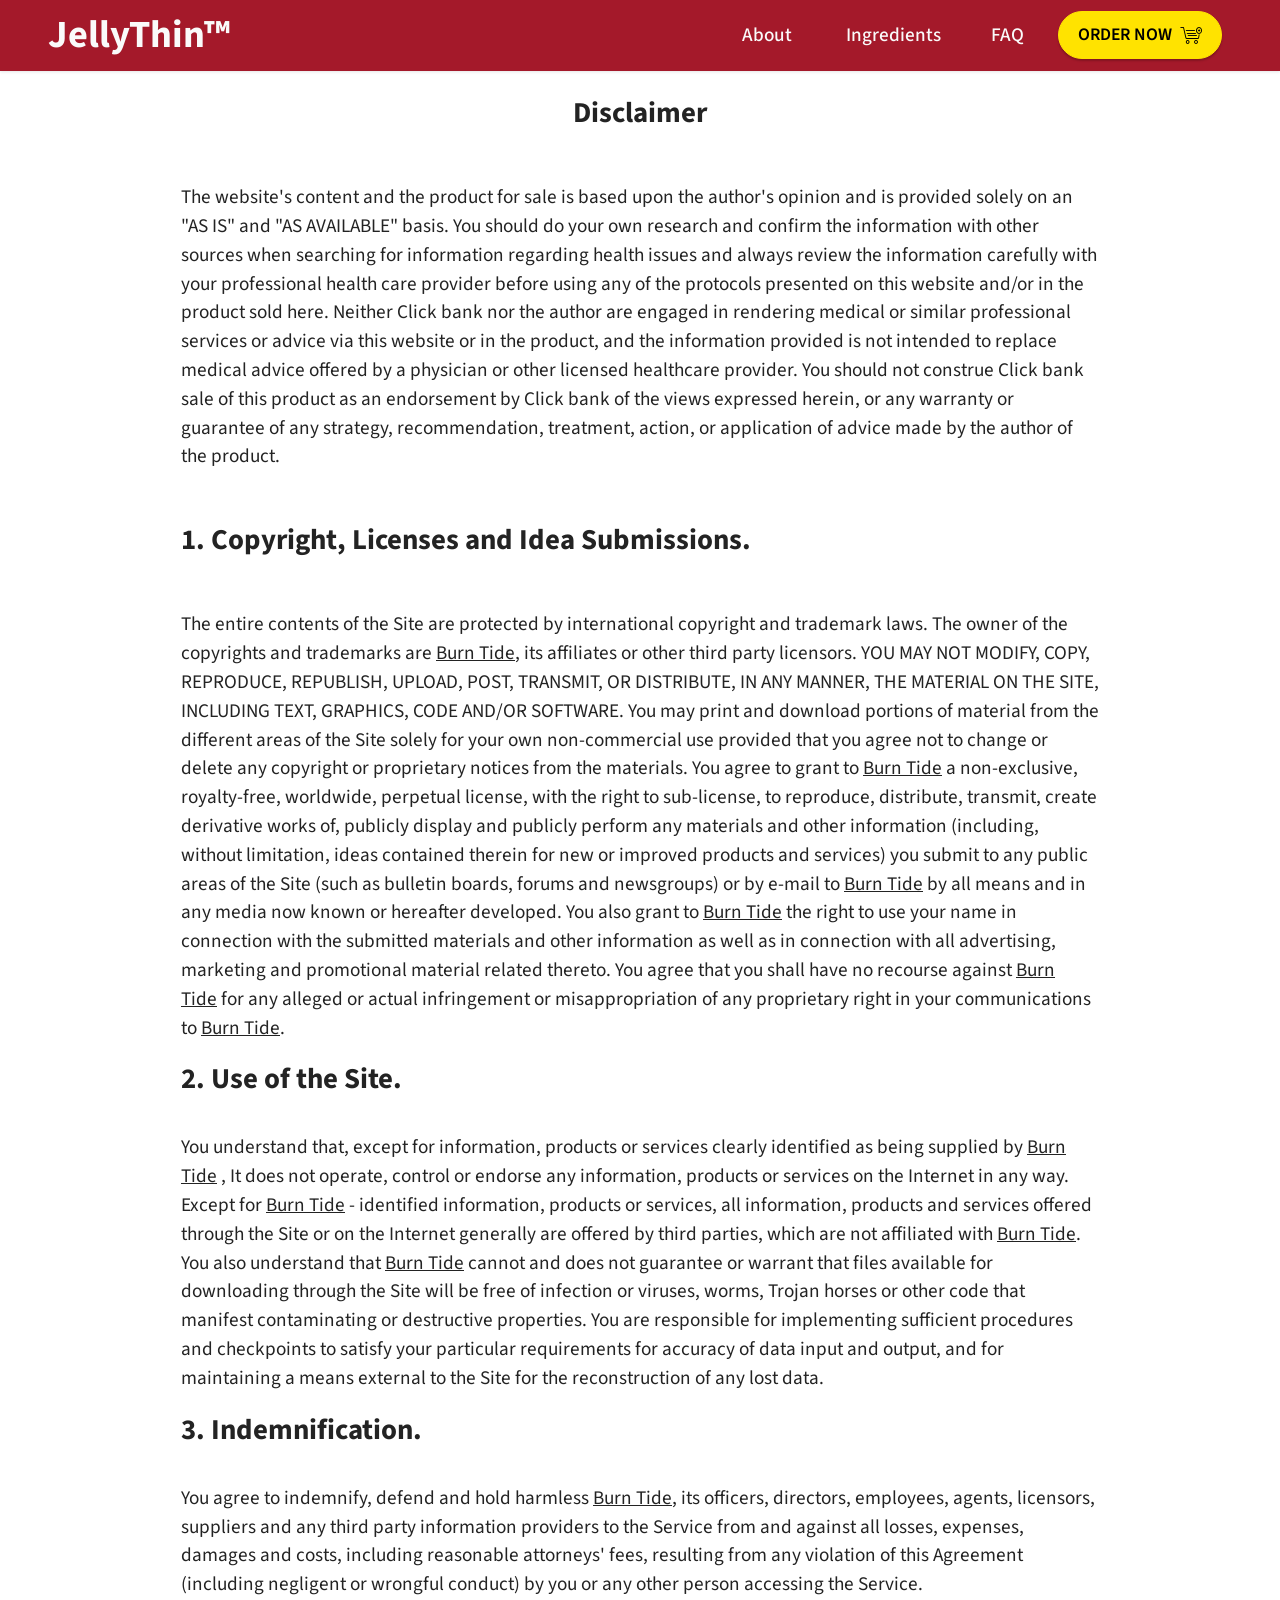
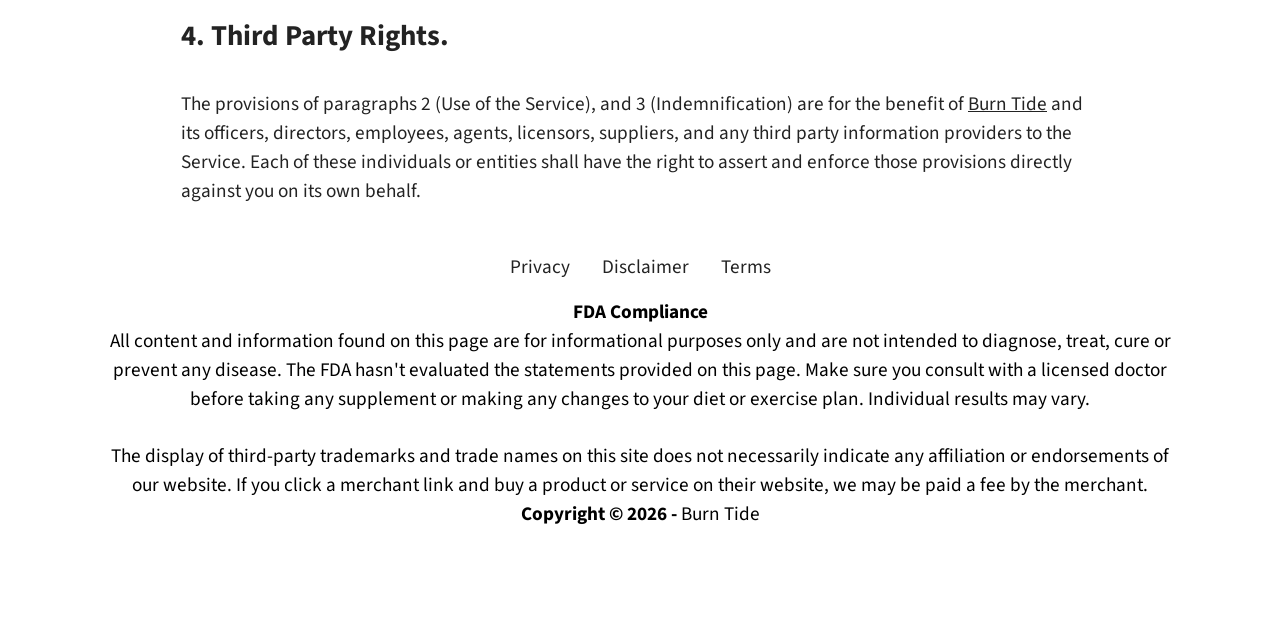
==== commit 6b91f565: "Add files via upload" ====
--- a/disclaimer.html
+++ b/disclaimer.html
@@ -21,7 +21,7 @@
   <link rel="stylesheet" href="assets/theme/css/style.css">
   <link rel="preload" href="https://fonts.googleapis.com/css?family=Source+Sans+Pro:200,200i,300,300i,400,400i,600,600i,700,700i,900,900i&display=swap" as="style" onload="this.onload=null;this.rel='stylesheet'">
   <noscript><link rel="stylesheet" href="https://fonts.googleapis.com/css?family=Source+Sans+Pro:200,200i,300,300i,400,400i,600,600i,700,700i,900,900i&display=swap"></noscript>
-  <link rel="preload" as="style" href="assets/mobirise/css/mbr-additional.css?v=wkaoGS"><link rel="stylesheet" href="assets/mobirise/css/mbr-additional.css?v=wkaoGS" type="text/css">
+  <link rel="preload" as="style" href="assets/mobirise/css/mbr-additional.css?v=8ltITz"><link rel="stylesheet" href="assets/mobirise/css/mbr-additional.css?v=8ltITz" type="text/css">
 
   
   
@@ -35,7 +35,7 @@
         <div class="container-fluid">
             <div class="navbar-brand">
                 
-                <span class="navbar-caption-wrap"><a class="navbar-caption text-white text-primary display-2" href="/order">JellyThin™<br></a></span>
+                <span class="navbar-caption-wrap"><a class="navbar-caption text-white text-primary display-2" href="https://jellythin.com/funnelb3/af1/?aff_id=16686">JellyThin™<br></a></span>
             </div>
             <button class="navbar-toggler" type="button" data-toggle="collapse" data-bs-toggle="collapse" data-target="#navbarSupportedContent" data-bs-target="#navbarSupportedContent" aria-controls="navbarNavAltMarkup" aria-expanded="false" aria-label="Toggle navigation">
                 <div class="hamburger">
@@ -111,7 +111,7 @@
                 
                 
                 <p class="mbr-text mbr-fonts-style display-7">
-                    The entire contents of the Site are protected by international copyright and trademark laws. The owner of the copyrights and trademarks are <u>JellyThin</u>, its affiliates or other third party licensors. YOU MAY NOT MODIFY, COPY, REPRODUCE, REPUBLISH, UPLOAD, POST, TRANSMIT, OR DISTRIBUTE, IN ANY MANNER, THE MATERIAL ON THE SITE, INCLUDING TEXT, GRAPHICS, CODE AND/OR SOFTWARE. You may print and download portions of material from the different areas of the Site solely for your own non-commercial use provided that you agree not to change or delete any copyright or proprietary notices from the materials. You agree to grant to <u>JellyThin</u>&nbsp;a non-exclusive, royalty-free, worldwide, perpetual license, with the right to sub-license, to reproduce, distribute, transmit, create derivative works of, publicly display and publicly perform any materials and other information (including, without limitation, ideas contained therein for new or improved products and services) you submit to any public areas of the Site (such as bulletin boards, forums and newsgroups) or by e-mail to <u>JellyThin</u>&nbsp;by all means and in any media now known or hereafter developed. You also grant to <u>JellyThin</u>&nbsp;the right to use your name in connection with the submitted materials and other information as well as in connection with all advertising, marketing and promotional material related thereto. You agree that you shall have no recourse against <u>JellyThin</u>&nbsp;for any alleged or actual infringement or misappropriation of any proprietary right in your communications to <u>JellyThin</u>.</p>
+                    The entire contents of the Site are protected by international copyright and trademark laws. The owner of the copyrights and trademarks are <u>Burn Tide</u>, its affiliates or other third party licensors. YOU MAY NOT MODIFY, COPY, REPRODUCE, REPUBLISH, UPLOAD, POST, TRANSMIT, OR DISTRIBUTE, IN ANY MANNER, THE MATERIAL ON THE SITE, INCLUDING TEXT, GRAPHICS, CODE AND/OR SOFTWARE. You may print and download portions of material from the different areas of the Site solely for your own non-commercial use provided that you agree not to change or delete any copyright or proprietary notices from the materials. You agree to grant to <u>Burn Tide</u>&nbsp;a non-exclusive, royalty-free, worldwide, perpetual license, with the right to sub-license, to reproduce, distribute, transmit, create derivative works of, publicly display and publicly perform any materials and other information (including, without limitation, ideas contained therein for new or improved products and services) you submit to any public areas of the Site (such as bulletin boards, forums and newsgroups) or by e-mail to <u>Burn Tide</u>&nbsp;by all means and in any media now known or hereafter developed. You also grant to <u>Burn Tide</u>&nbsp;the right to use your name in connection with the submitted materials and other information as well as in connection with all advertising, marketing and promotional material related thereto. You agree that you shall have no recourse against <u>Burn Tide</u>&nbsp;for any alleged or actual infringement or misappropriation of any proprietary right in your communications to <u>Burn Tide</u>.</p>
             </div>
         </div>
     </div>
@@ -141,7 +141,7 @@
                 
                 
                 <p class="mbr-text mbr-fonts-style display-7">
-                    You understand that, except for information, products or services clearly identified as being supplied by <u>JellyThin</u>&nbsp;, It&nbsp;does not operate, control or endorse any information, products or services on the Internet in any way. Except for <u>JellyThin</u>&nbsp;- identified information, products or services, all information, products and services offered through the Site or on the Internet generally are offered by third parties, which are not affiliated with <u>JellyThin</u>. You also understand that <u>JellyThin</u>&nbsp;cannot and does not guarantee or warrant that files available for downloading through the Site will be free of infection or viruses, worms, Trojan horses or other code that manifest contaminating or destructive properties. You are responsible for implementing sufficient procedures and checkpoints to satisfy your particular requirements for accuracy of data input and output, and for maintaining a means external to the Site for the reconstruction of any lost data.</p>
+                    You understand that, except for information, products or services clearly identified as being supplied by <u>Burn Tide</u>&nbsp;, It&nbsp;does not operate, control or endorse any information, products or services on the Internet in any way. Except for <u>Burn Tide</u>&nbsp;- identified information, products or services, all information, products and services offered through the Site or on the Internet generally are offered by third parties, which are not affiliated with <u>Burn Tide</u>. You also understand that <u>Burn Tide</u>&nbsp;cannot and does not guarantee or warrant that files available for downloading through the Site will be free of infection or viruses, worms, Trojan horses or other code that manifest contaminating or destructive properties. You are responsible for implementing sufficient procedures and checkpoints to satisfy your particular requirements for accuracy of data input and output, and for maintaining a means external to the Site for the reconstruction of any lost data.</p>
             </div>
         </div>
     </div>
@@ -171,7 +171,7 @@
                 
                 
                 <p class="mbr-text mbr-fonts-style display-7">
-                    You agree to indemnify, defend and hold harmless <u>JellyThin</u>, its officers, directors, employees, agents, licensors, suppliers and any third party information providers to the Service from and against all losses, expenses, damages and costs, including reasonable attorneys' fees, resulting from any violation of this Agreement (including negligent or wrongful conduct) by you or any other person accessing the Service.</p>
+                    You agree to indemnify, defend and hold harmless <u>Burn Tide</u>, its officers, directors, employees, agents, licensors, suppliers and any third party information providers to the Service from and against all losses, expenses, damages and costs, including reasonable attorneys' fees, resulting from any violation of this Agreement (including negligent or wrongful conduct) by you or any other person accessing the Service.</p>
             </div>
         </div>
     </div>
@@ -201,7 +201,7 @@
                 
                 
                 <p class="mbr-text mbr-fonts-style display-7">
-                    The provisions of paragraphs 2 (Use of the Service), and 3 (Indemnification) are for the benefit of <u>JellyThin</u>&nbsp;and its officers, directors, employees, agents, licensors, suppliers, and any third party information providers to the Service. Each of these individuals or entities shall have the right to assert and enforce those provisions directly against you on its own behalf.</p>
+                    The provisions of paragraphs 2 (Use of the Service), and 3 (Indemnification) are for the benefit of <u>Burn Tide</u>&nbsp;and its officers, directors, employees, agents, licensors, suppliers, and any third party information providers to the Service. Each of these individuals or entities shall have the right to assert and enforce those provisions directly against you on its own behalf.</p>
             </div>
         </div>
     </div>
@@ -228,11 +228,11 @@
             <div class="row row-copirayt">
                 <p class="mbr-text mb-0 mbr-fonts-style mbr-white align-center display-7"><strong>FDA Compliance</strong><br>All content and information found on this page are for informational purposes only and are not intended to diagnose, treat, cure or prevent any disease. The FDA hasn't evaluated the statements provided on this page. Make sure you consult with a licensed doctor before taking any supplement or making any changes to your diet or exercise plan. Individual results may vary.<br>
 <br>The display of third-party trademarks and trade names on this site does not necessarily indicate any affiliation or endorsements of our website. If you click a merchant link and buy a product or service on their website, we may be paid a fee by the merchant.
-<br><strong>Copyright © 2026 -&nbsp;</strong>JellyThin</p>
-            </div>
-        </div>
-    </div>
-</section><section class="display-7" style="padding: 0;align-items: center;justify-content: center;flex-wrap: wrap;    align-content: center;display: flex;position: relative;height: 4rem;"><a href="https://mobiri.se/2912600" style="flex: 1 1;height: 4rem;position: absolute;width: 100%;z-index: 1;"><img alt="" style="height: 4rem;" src="[data-uri]"></a><p style="margin: 0;text-align: center;" class="display-7">&#8204;</p><a style="z-index:1" href="https://mobirise.com/builder/no-code-website-builder.html">No Code Website Builder</a></section><script src="assets/bootstrap/js/bootstrap.bundle.min.js"></script>  <script src="assets/smoothscroll/smooth-scroll.js"></script>  <script src="assets/ytplayer/index.js"></script>  <script src="assets/dropdown/js/navbar-dropdown.js"></script>  <script src="assets/theme/js/script.js"></script>  
+<br><strong>Copyright © 2026 -&nbsp;</strong>Burn Tide</p>
+            </div>
+        </div>
+    </div>
+</section><section class="display-7" style="padding: 0;align-items: center;justify-content: center;flex-wrap: wrap;    align-content: center;display: flex;position: relative;height: 4rem;"><a href="https://mobiri.se/2912600" style="flex: 1 1;height: 4rem;position: absolute;width: 100%;z-index: 1;"><img alt="" style="height: 4rem;" src="[data-uri]"></a><p style="margin: 0;text-align: center;" class="display-7">&#8204;</p><a style="z-index:1" href="https://mobirise.com/builder/ai-website-builder.html">AI Website Builder</a></section><script src="assets/bootstrap/js/bootstrap.bundle.min.js"></script>  <script src="assets/smoothscroll/smooth-scroll.js"></script>  <script src="assets/ytplayer/index.js"></script>  <script src="assets/dropdown/js/navbar-dropdown.js"></script>  <script src="assets/theme/js/script.js"></script>  
   
   
  <div id="scrollToTop" class="scrollToTop mbr-arrow-up"><a style="text-align: center;"><i class="mbr-arrow-up-icon mbr-arrow-up-icon-cm cm-icon cm-icon-smallarrow-up"></i></a></div>
